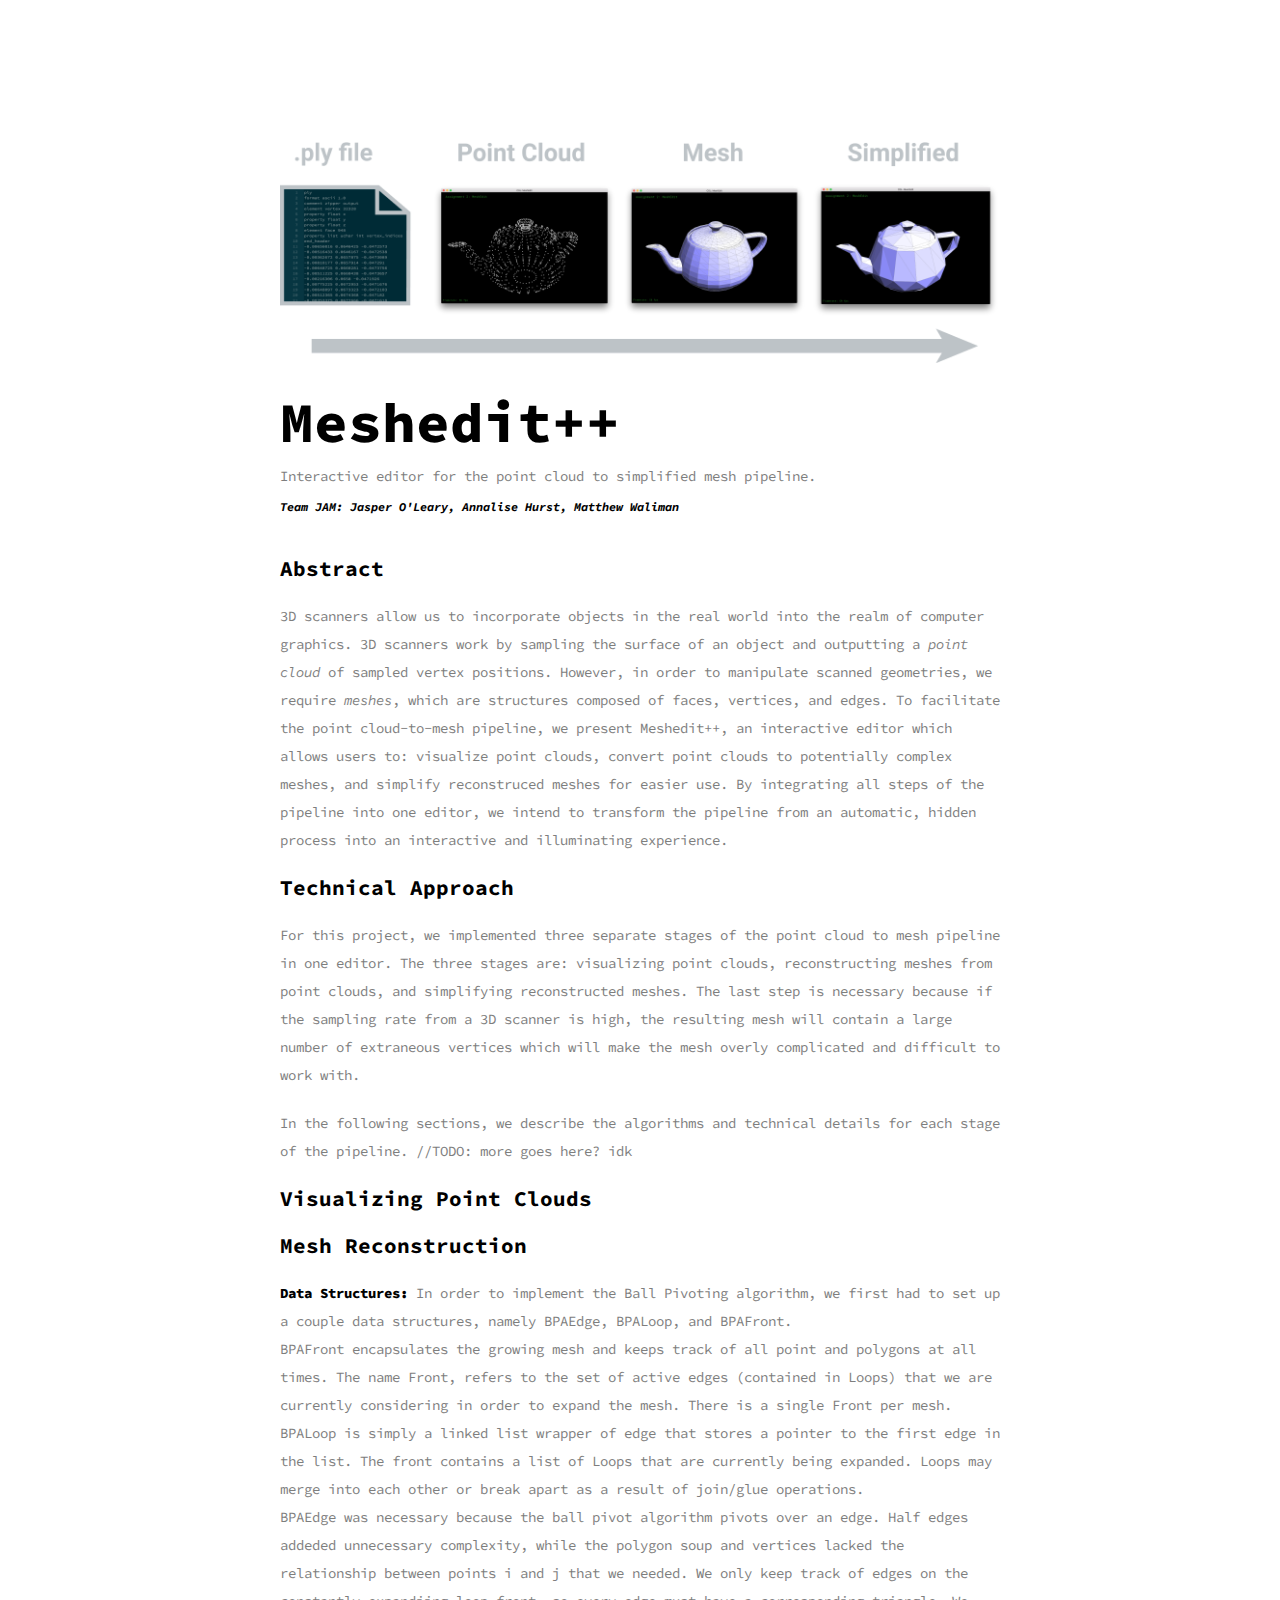
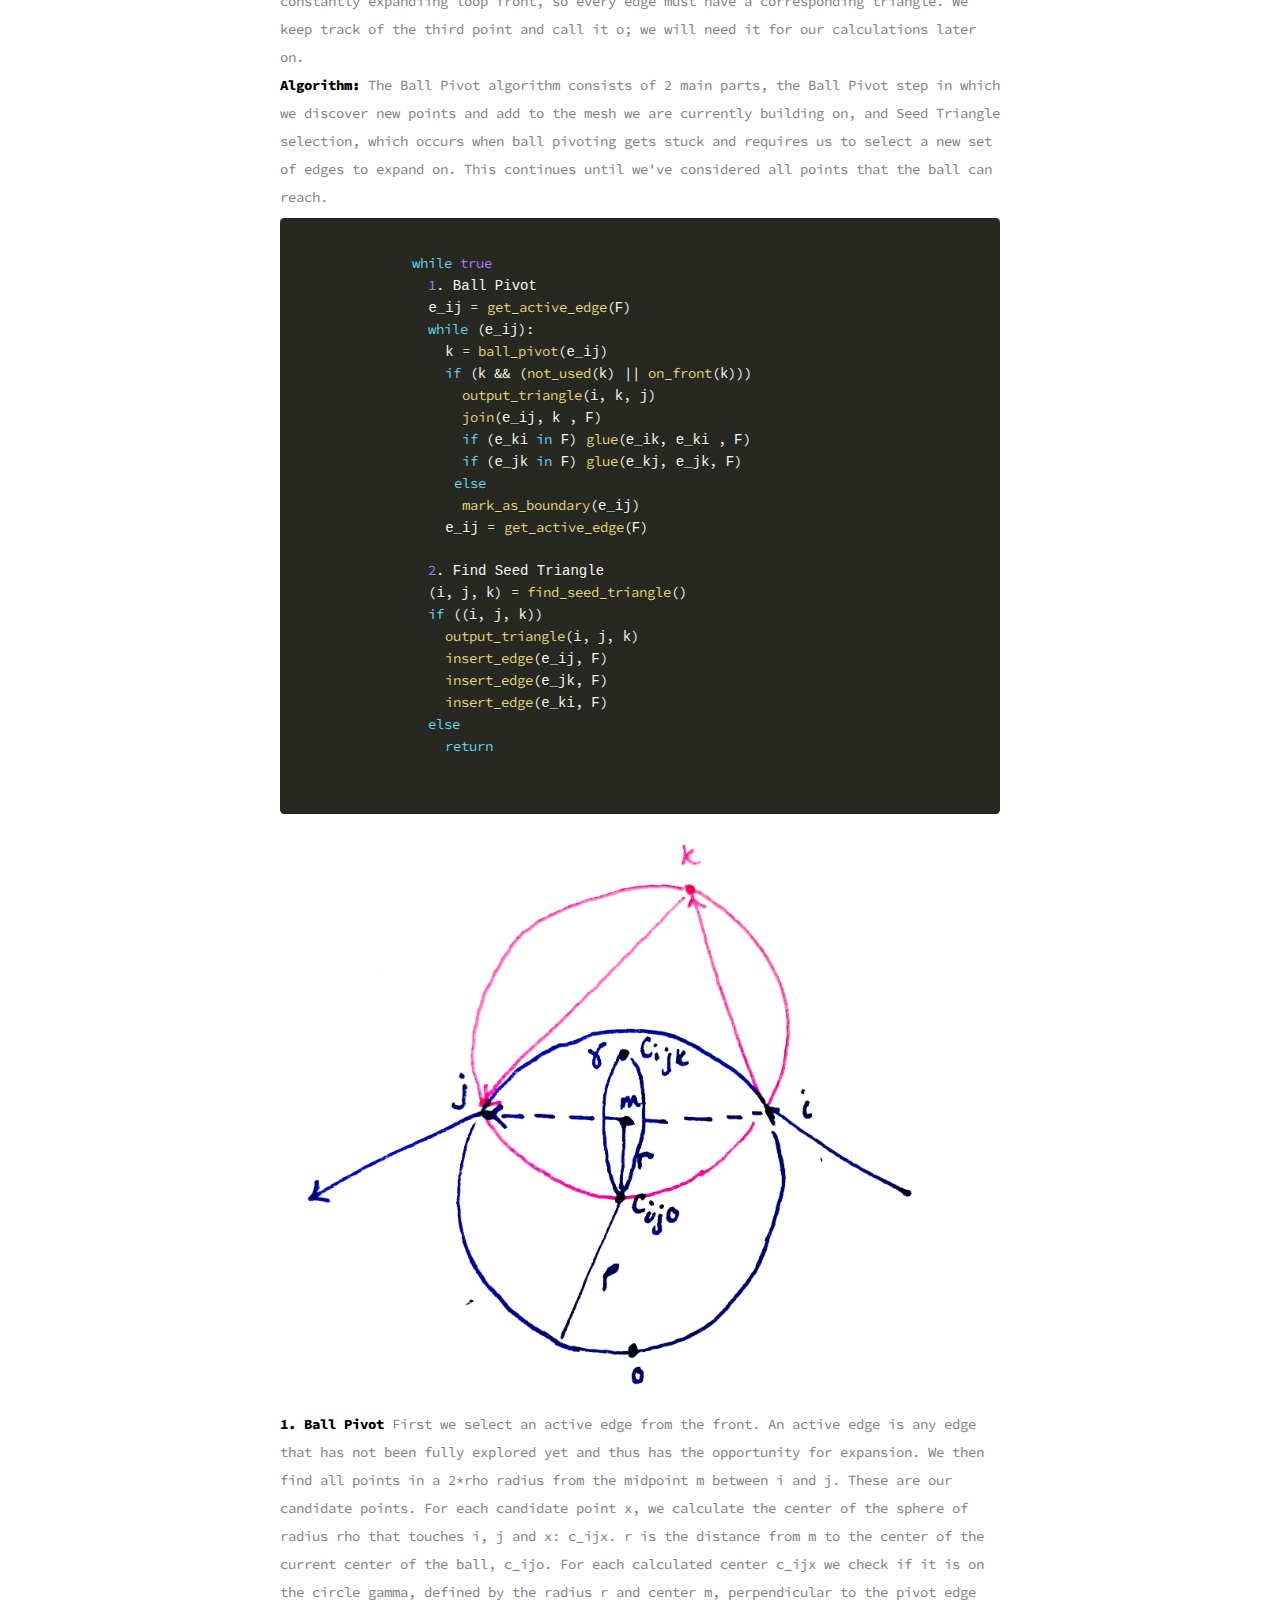
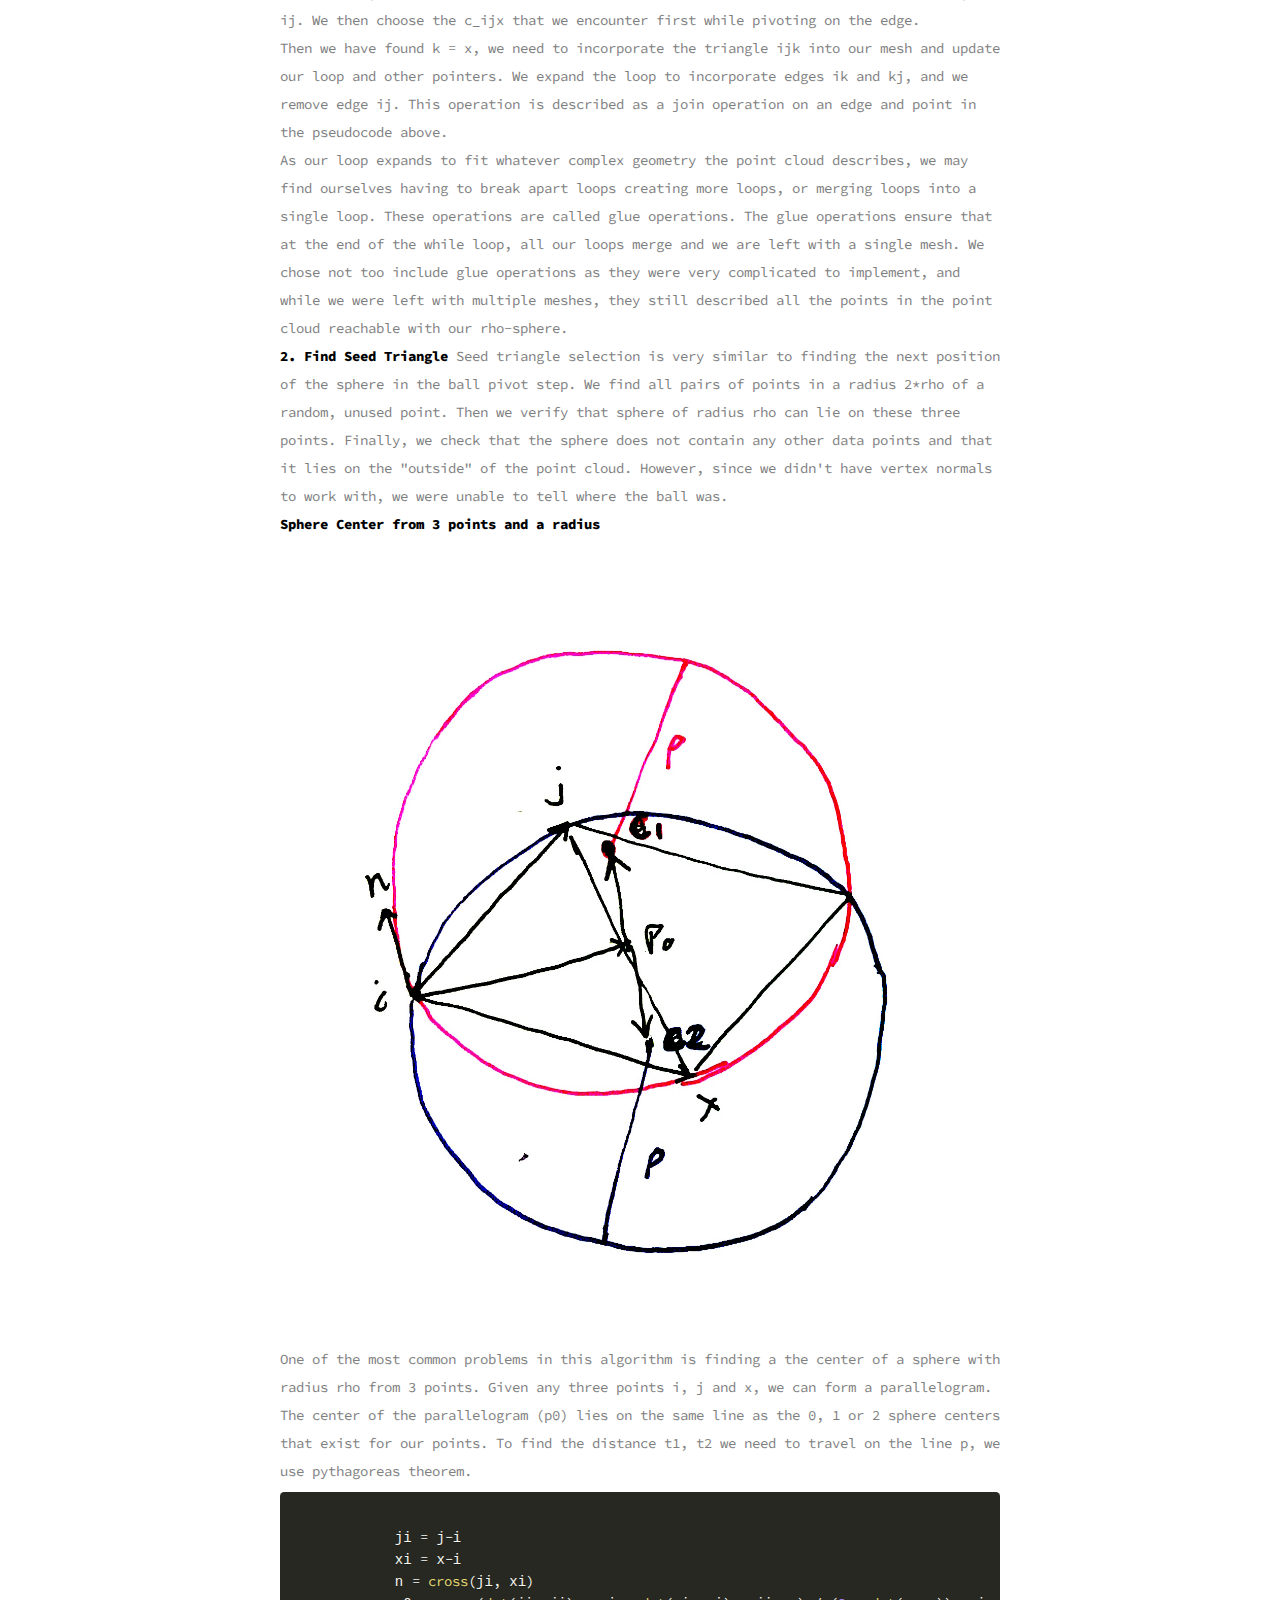
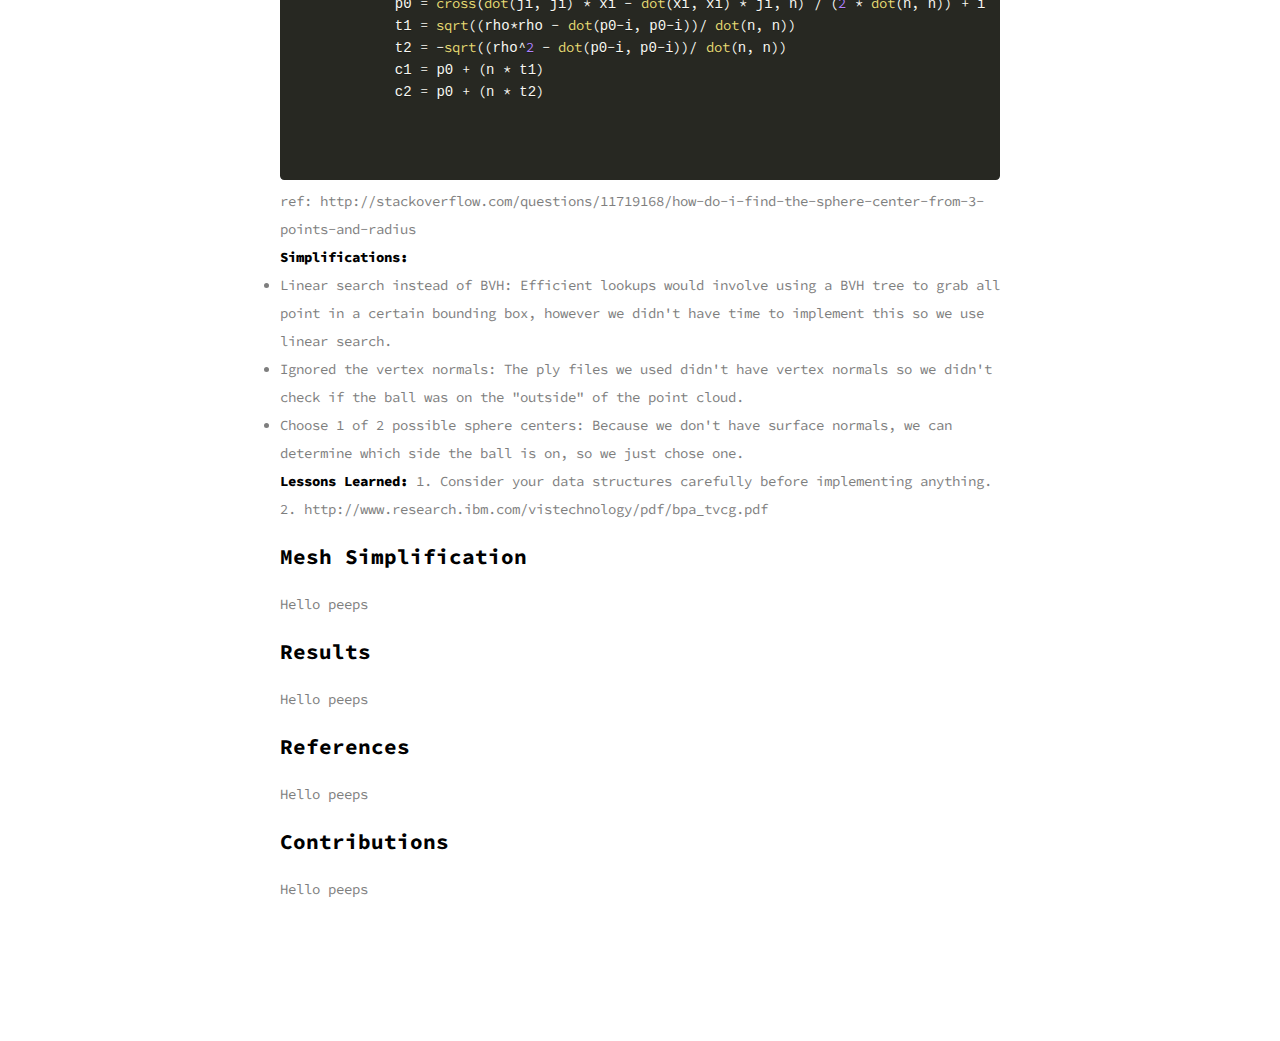
==== website/index.html @ 68e50953 "mes reconstruction writeup" ====
<!DOCTYPE HTML>
<html>
<head>
<link rel="icon"
      type="image/png"
      href="assets/favicon.png">
<title>Meshedit++</title>
<link href="css/style.css" rel="stylesheet">
<link href="css/prism.css" rel="stylesheet">
<link href='http://fonts.googleapis.com/css?family=Source+Code+Pro:400,700' rel='stylesheet' type='text/css'>
<script src="js/prism.js"></script>
</head>
<body>
  <div class="top">
  <div class="logo"></div>
  </div>
  <div class="container">
    <div class="work">
      <article class="project">
        <section class="image"><img src="./images/ply.png"></section>
        <section class="title">Meshedit++</section>
        <section class="tagline">
          Interactive editor for the point cloud to simplified mesh pipeline.
        </section>
        <nav>
          <ul>
            <li>Team JAM: Jasper O'Leary, Annalise Hurst, Matthew Waliman</li>
          </ul>
        </nav>

        <section class="header">
          Abstract
        </section>
        <section class="text">
          3D scanners allow us to incorporate objects in the real world into the realm of computer graphics.
          3D scanners work by sampling the surface of an object and outputting a <em>point cloud</em> of sampled
          vertex positions. However, in order to manipulate scanned geometries, we require <em>meshes</em>, which
          are structures composed of faces, vertices, and edges. To facilitate the point cloud-to-mesh pipeline,
          we present Meshedit++, an interactive editor which allows users to: visualize point clouds, convert
          point clouds to potentially complex meshes, and simplify reconstruced meshes for easier use. By integrating
          all steps of the pipeline into one editor, we intend to transform the pipeline from an automatic, hidden
          process into an interactive and illuminating experience.
        </section>

        <section class="header">
          Technical Approach
        </section>
        <section class="text">
          For this project, we implemented three separate stages of the point cloud to mesh pipeline in one editor.
          The three stages are: visualizing point clouds, reconstructing meshes from point clouds, and simplifying
          reconstructed meshes. The last step is necessary because if the sampling rate from a 3D scanner is high,
          the resulting mesh will contain a large number of extraneous vertices which will make the mesh overly
          complicated and difficult to work with.
        </section>
        <section class="text">
          In the following sections, we describe the algorithms and technical details for each stage of the
          pipeline.

          //TODO: more goes here? idk
        </section>

        <section class="header">
          Visualizing Point Clouds
        </section>
        <section class="text">
          
        </section>

        <section class="header">
          Mesh Reconstruction
        </section>
        <section class="text">
          <p> <strong> Data Structures:</strong> In order to implement the Ball Pivoting algorithm, we first had to set up a couple data structures, namely BPAEdge, BPALoop, and BPAFront. </p>
  
          <p>BPAFront encapsulates the growing mesh and keeps track of all point and polygons at all times. The name Front, refers to the set of active edges (contained in Loops) that we are currently considering in order to expand the mesh. There is a single Front per mesh.</p>

          <p>BPALoop is simply a linked list wrapper of edge that stores a pointer to the first edge in the list. The front contains a list of Loops that are currently being expanded. Loops may merge into each other or break apart as a result of join/glue operations.</p>

          <p>BPAEdge was necessary because the ball pivot algorithm pivots over an edge. Half edges addeded unnecessary complexity, while the polygon soup and vertices lacked the relationship between points i and j that we needed. We only keep track of edges on the constantly expandiing loop front, so every edge must have a corresponding triangle. We keep track of the third point and call it o; we will need it for our calculations later on.</p>

          
          <p><strong>Algorithm:</strong>

          The Ball Pivot algorithm consists of 2 main parts, the Ball Pivot step in which we discover new points and add to the mesh we are currently building on, and Seed Triangle selection, which occurs when ball pivoting gets stuck and requires us to select a new set of edges to expand on. This continues until we've considered all points that the ball can reach. </p>
        <pre>
          <code class="language-clike">
              while true
                1. Ball Pivot
                e_ij = get_active_edge(F)
                while (e_ij):
                  k = ball_pivot(e_ij)
                  if (k && (not_used(k) || on_front(k)))
                    output_triangle(i, k, j)
                    join(e_ij, k , F)
                    if (e_ki in F) glue(e_ik, e_ki , F)
                    if (e_jk in F) glue(e_kj, e_jk, F)
                   else
                    mark_as_boundary(e_ij)
                  e_ij = get_active_edge(F)

                2. Find Seed Triangle
                (i, j, k) = find_seed_triangle()
                if ((i, j, k))
                  output_triangle(i, j, k)
                  insert_edge(e_ij, F)
                  insert_edge(e_jk, F)
                  insert_edge(e_ki, F) 
                else 
                  return
            </code>
            </pre>
          <section class="subimage"><img src="./images/bpa.png"></section>

          <p><strong>1. Ball Pivot</strong>
          First we select an active edge from the front. An active edge is any edge that has not been fully explored yet and thus has the opportunity for expansion. We then find all points in a 2*rho radius from the midpoint m between i and j. These are our candidate points. For each candidate point x, we calculate the center of the sphere of radius rho that touches i, j and x: c_ijx. r is the distance from m to the center of the current center of the ball, c_ijo. For each calculated center c_ijx we check if it is on the circle gamma, defined by the radius r and center m, perpendicular to the pivot edge ij. We then choose the c_ijx that we encounter first while pivoting on the edge. </p>

          <p>Then we have found k = x, we need to incorporate the triangle ijk into our mesh and update our loop and other pointers. We expand the loop to incorporate edges ik and kj, and we remove edge ij. This operation is described as a join operation on an edge and point in the pseudocode above.</p>

          <p>As our loop expands to fit whatever complex geometry the point cloud describes, we may find ourselves having to break apart loops creating more loops, or merging loops into a single loop. These operations are called glue operations. The glue operations ensure that at the end of the while loop, all our loops merge and we are left with a single mesh. We chose not too include glue operations as they were very complicated to implement, and while we were left with multiple meshes, they still described all the points in the point cloud reachable with our rho-sphere.</p>

          <p><strong>2. Find Seed Triangle</strong>
          Seed triangle selection is very similar to finding the next position of the sphere in the ball pivot step. We find all pairs of points in a radius 2*rho of a random, unused point. Then we verify that sphere of radius rho can lie on these three points. Finally, we check that the sphere does not contain any other data points and that it lies on the "outside" of the point cloud. However, since we didn't have vertex normals to work with, we were unable to tell where the ball was.</p>

          <p><strong>Sphere Center from 3 points and a radius</strong></p>
          <section class="subimage"><img src="./images/sphere_center.png"></section>

          <p>One of the most common problems in this algorithm is finding a the center of a sphere with radius rho from 3 points. Given any three points i, j and x, we can form a parallelogram. The center of the parallelogram (p0) lies on the same line as the 0, 1 or 2 sphere centers that exist for our points. To find the distance t1, t2 we need to travel on the line p, we use pythagoreas theorem. </p>
        <pre>
          <code class="language-clike">
            ji = j-i
            xi = x-i
            n = cross(ji, xi)
            p0 = cross(dot(ji, ji) * xi - dot(xi, xi) * ji, n) / (2 * dot(n, n)) + i
            t1 = sqrt((rho*rho - dot(p0-i, p0-i))/ dot(n, n))
            t2 = -sqrt((rho^2 - dot(p0-i, p0-i))/ dot(n, n))
            c1 = p0 + (n * t1)
            c2 = p0 + (n * t2)

            </code>
            </pre>
            
          <p>ref: http://stackoverflow.com/questions/11719168/how-do-i-find-the-sphere-center-from-3-points-and-radius
          <p>
          <strong>Simplifications:</strong>
          <li>Linear search instead of BVH: Efficient lookups would involve using a BVH tree to grab all point in a certain bounding box, however we didn't have time to implement this so we use linear search.</li>
          <li>Ignored the vertex normals: The ply files we used didn't have vertex normals so we didn't check if the ball was on the "outside" of the point cloud.</li>
          <li>Choose 1 of 2 possible sphere centers: Because we don't have surface normals, we can determine which side the ball is on, so we just chose one.</li>
          </p>
          <strong>Lessons Learned:</strong>
            1. Consider your data structures carefully before implementing anything. 
            2. 

          http://www.research.ibm.com/vistechnology/pdf/bpa_tvcg.pdf</p>
        </section>

        <section class="header">
          Mesh Simplification
        </section>
        <section class="text">
          Hello peeps
        </section>

        <section class="header">
          Results
        </section>
        <section class="text">
          Hello peeps
        </section>

        <section class="header">
          References
        </section>
        <section class="text">
          Hello peeps
        </section>

        <section class="header">
          Contributions
        </section>
        <section class="text">
          Hello peeps
        </section>

      </article>
    </div>
  </div>
  <div class="bottom"></div>
</body>
</html>
---- website/css/style.css ----
/*  Syntax Quick Reference
  --------------------------
  column($ratios: 1, $offset: 0, $cycle: 0, $uncycle: 0, $gutter: $jeet-gutter)
  span($ratio: 1, $offset: 0)
  shift($ratios: 0, $col_or_span: column, $gutter: $jeet-gutter)
  unshift()
  edit()
  center($max_width: 1410px, $pad: 0)
  stack($pad: 0, $align: false)
  unstack()
  align($direction: both)
  cf()
*/
/**
 * Grid settings.
 * All values are defaults and can therefore be easily overidden.
 */
/**
 * List functions courtesy of the wonderful folks at Team Sass.
 * Check out their awesome grid: Singularity.
 */
/**
 * Get  percentage from a given ratio.
 * @param {number} [$ratio=1] - The column ratio of the element.
 * @returns {number} - The percentage value.
 */
/**
 * Work out the column widths based on the ratio and gutter sizes.
 * @param {number} [$ratios=1] - The column ratio of the element.
 * @param {number} [$gutter=$jeet-gutter] - The gutter for the column.
 * @returns {list} $width $gutter - A list containing the with and gutter for the element.
 */
/**
 * Get the set layout direction for the project.
 * @returns {string} $direction - The layout direction.
 */
/**
 * Replace a specified list value with a new value (uses built in set-nth() if available)
 * @param {list} $list - The list of values you want to alter.
 * @param {number} $index - The index of the list item you want to replace.
 * @param {*} $value - The value you want to replace $index with.
 * @returns {list} $list - The list with the value replaced or removed.
 * @warn if an invalid index is supplied.
 */
/**
 * Reverse a list (progressively enhanced for Sass 3.3)
 * @param {list} $list - The list of values you want to reverse.
 * @returns {list} $result - The reversed list.
 */
/**
 * Get the opposite direction to a given value.
 * @param {string} $dir - The direction you want the opposite of.
 * @returns {string} - The opposite direction to $dir.
 * @warn if an incorrect string is provided.
 */
/**
 * Style an element as a column with a gutter.
 * @param {number} [$ratios=1] - A width relative to its container as a fraction.
 * @param {number} [$offset=0] - A offset specified as a fraction (see $ratios).
 * @param {number} [$cycle=0] - Easily create an nth column grid where $cycle equals the number of columns.
 * @param {number} [$uncycle=0] - Undo a previous cycle value to allow for a new one.
 * @param {number} [$gutter=$jeet-gutter] - Specify the gutter width as a percentage of the containers width.
 */
/**
 * An alias for the column mixin.
 * @param [$args...] - All arguments get passed through to column().
 */
/**
 * Get the width of a column and nothing else.
 * @param {number} [$ratios=1] - A width relative to its container as a fraction.
 * @param {number} [$gutter=$jeet-gutter] - Specify the gutter width as a percentage of the containers width.
 */
/**
 * Get the gutter size of a column and nothing else.
 * @param {number} [ratios=1] - A width relative to its container as a fraction.
 * @param {number} [gutter=jeet.gutter] - Specify the gutter width as a percentage of the containers width.
 */
/**
 * An alias for the column-width function.
 * @param [$args...] - All arguments get passed through to column().
 */
/**
 * An alias for the column-gutter function.
 * @param [$args...] - All arguments get passed through to column().
 */
/**
 * Style an element as a column without any gutters for a seamless row.
 * @param {number} [$ratios=1] - A width relative to its container as a fraction.
 * @param {number} [$offset=0] - A offset specified as a fraction (see $ratios).
 * @param {number} [cycle=0] - Easily create an nth column grid where cycle equals the number of columns.
 * @param {number} [uncycle=0] - Undo a previous cycle value to allow for a new one.
 */
/**
 * Reorder columns without altering the HTML.
 * @param {number} [$ratios=0] - Specify how far along you want the element to move.
 * @param {string} [$col-or-span=column] - Specify whether the element has a gutter or not.
 * @param {number} [$gutter=$jeet-gutter] - Specify the gutter width as a percentage of the containers width.
 */
/**
 * Reset an element that has had shift() applied to it.
 */
/**
 * View the grid and its layers for easy debugging.
 * @param {string} [$color=black] - The background tint applied.
 * @param {boolean} [$important=false] - Whether to apply the style as !important.
 */
/**
 *  Alias for edit().
 */
/**
 * Horizontally center an element.
 * @param {number} [$max-width=1410px] - The max width the element can be.
 * @param {number} [$pad=0] - Specify the element's left and right padding.
 */
/**
 * Uncenter an element.
 */
/**
 * Stack an element so that nothing is either side of it.
 * @param {number} [$pad=0] - Specify the element's left and right padding.
 * @param {boolean/string} [$align=false] - Specify the text align for the element.
 */
/**
 * Unstack an element.
 */
/**
 * Center an element on either or both axes.
 * @requires A parent container with relative positioning.
 * @param {string} [$direction=both] - Specify which axes to center the element on.
 */
/**
 * Apply a clearfix to an element.
 */
@keyframes fadein {
  from {
    opacity: 0; }

  to {
    opacity: 1; } }

/* Firefox < 16 */
@-moz-keyframes fadein {
  from {
    opacity: 0; }

  to {
    opacity: 1; } }

/* Safari, Chrome and Opera > 12.1 */
@-webkit-keyframes fadein {
  from {
    opacity: 0; }

  to {
    opacity: 1; } }

/* Internet Explorer */
@-ms-keyframes fadein {
  from {
    opacity: 0; }

  to {
    opacity: 1; } }

/* Opera < 12.1 */
@-o-keyframes fadein {
  from {
    opacity: 0; }

  to {
    opacity: 1; } }

/* Variables */
/* Media Queries */
@media only screen and (max-width: 600px) {
  .content, .main, .work {
    display: block;
    clear: both;
    float: none;
    width: 100%;
    margin-left: auto;
    margin-right: auto; }
    .content:first-child, .main:first-child, .work:first-child {
      margin-left: auto; }
    .content:last-child, .main:last-child, .work:last-child {
      margin-right: auto; } }
/* Global Styles */
* {
  font-family: 'Source Code Pro', 'Helvetica Neue', sans-serif;
  margin: 0px; }

@media only screen and (max-width: 600px) {
  html article {
    display: block;
    clear: both;
    float: none;
    width: 100%;
    margin-left: auto;
    margin-right: auto; }
    html article:first-child {
      margin-left: auto; }
    html article:last-child {
      margin-right: auto; } }

body {
  margin: 0px;
  height: 100%;
  width: 100%; }

strong {
  font-weight: 800;
  color: black; }

a {
  text-decoration: none;
  color: inherit;
  border-bottom: 1px solid transparent;
  transition: border-bottom 0.25s ease-out;
  transition: color 0.25s ease-out; }
  a:hover {
    border-bottom: 1px solid black;
    color: black; }

/* Main styles */
.top {
  height: 100px;
  width: 100%; }
  .top nav li {
    font-size: 12px;
    display: inline-block; }
  .top .logo {
    font-weight: 800;
    font-size: 20px;
    margin-top: 40px;
    margin-left: 40px;
    margin-bottom: 5px; }

.container {
  height: 100%;
  margin-left: 15%;
  margin-right: 15%;
  margin-bottom: 3.75%;
  margin-top: 0;
  -webkit-animation: fadein 1.5s;
  /* Safari, Chrome and Opera > 12.1 */
  -moz-animation: fadein 1.5s;
  /* Firefox < 16 */
  -ms-animation: fadein 1.5s;
  /* Internet Explorer */
  -o-animation: fadein 1.5s;
  /* Opera < 12.1 */
  animation: fadein 1.5s; }

.content article .image img, .main article .image img, .work article .image img, .work article .subimage img {
  width: 100%;
  height: 100%;
  overflow: hidden;
  box-shadow: 0px 0px 10px transparent;
  transition: box-shadow 0.25s ease-out; }
.content article .image a:hover, .main article .image a:hover, .work article .image a:hover, .work article .subimage a:hover {
  border-bottom: 1px solid transparent; }
.content article .title, .main article .title, .work article .title {
  margin-top: 20px;
  margin-bottom: 20px;
  font-weight: 800; }
.content article .text, .main article .text, .work article .text, .work article .tagline {
  margin-top: 80px;
  margin-bottom: 80px;
  color: #7e7e7e;
  font-size: 14px;
  line-height: 2; }
  .content article .text a, .main article .text a, .work article .text a, .work article .tagline a {
    cursor: pointer; }

.main article {
  *zoom: 1;
  float: left;
  clear: none;
  text-align: inherit;
  width: 48.5%;
  margin-left: 0%;
  margin-right: 3%; }
  .main article:before, .main article:after {
    content: '';
    display: table; }
  .main article:after {
    clear: both; }
  .main article:last-child {
    margin-right: 0%; }

.works article {
  *zoom: 1;
  float: left;
  clear: none;
  text-align: inherit;
  width: 31.33333%;
  margin-left: 0%;
  margin-right: 3%; }
  .works article:before, .works article:after {
    content: '';
    display: table; }
  .works article:after {
    clear: both; }
  .works article:nth-of-type(3n) {
    margin-right: 0%;
    float: right; }
  .works article:nth-of-type(3n + 1) {
    clear: both; }
  .works article .text, .works .work article .tagline, .work .works article .tagline {
    margin-top: 0;
    margin-bottom: 40px;
    color: #7e7e7e;
    font-size: 14px;
    line-height: 2; }

.work {
  *zoom: 1;
  width: auto;
  max-width: 720px;
  float: none;
  display: block;
  margin-right: auto;
  margin-left: auto;
  padding-left: 0;
  padding-right: 0; }
  .work:before, .work:after {
    content: '';
    display: table; }
  .work:after {
    clear: both; }
  .work article .text, .work article .tagline {
    margin-top: 20px;
    margin-bottom: 20px; }
    .work article .text a, .work article .tagline a {
      text-decoration: none;
      color: black;
      border-bottom: 1px solid transparent; }
      .work article .text a:hover, .work article .tagline a:hover {
        border-bottom: 1px solid black;
        color: black; }
  .work article .title {
    font-size: 56px;
    margin-bottom: 5px; }
  .work article .tagline {
    margin-top: 0;
    margin-bottom: 5px; }
  .work article nav ul {
    padding-left: 0;
    margin-bottom: 40px; }
  .work article nav li {
    font-size: 12px;
    font-style: italic;
    font-weight: bold;
    display: inline-block; }
  .work article .header {
    font-size: 21px;
    font-weight: bold; }
  .work article .subimage {
    margin-top: 26.66667px; }
  .work article .equation img {
    *zoom: 1;
    width: auto;
    max-width: 1410px;
    float: none;
    display: block;
    margin-right: auto;
    margin-left: auto;
    padding-left: 0;
    padding-right: 0; }
    .work article .equation img:before, .work article .equation img:after {
      content: '';
      display: table; }
    .work article .equation img:after {
      clear: both; }

.bottom {
  height: 100px;
  width: 100%;
  bottom: 0px; }
---- website/css/prism.css ----
/* http://prismjs.com/download.html?themes=prism-okaidia&languages=markup+css+clike+javascript */
/**
 * okaidia theme for JavaScript, CSS and HTML
 * Loosely based on Monokai textmate theme by http://www.monokai.nl/
 * @author ocodia
 */

code[class*="language-"],
pre[class*="language-"] {
	color: #f8f8f2;
	background: none;
	text-shadow: 0 1px rgba(0, 0, 0, 0.3);
	font-family: Consolas, Monaco, 'Andale Mono', 'Ubuntu Mono', monospace;
	text-align: left;
	white-space: pre;
	word-spacing: normal;
	word-break: normal;
	word-wrap: normal;
	line-height: 1.5;

	-moz-tab-size: 4;
	-o-tab-size: 4;
	tab-size: 4;

	-webkit-hyphens: none;
	-moz-hyphens: none;
	-ms-hyphens: none;
	hyphens: none;
}

/* Code blocks */
pre[class*="language-"] {
	padding: 1em;
	margin: .5em 0;
	overflow: auto;
	border-radius: 0.3em;
}

:not(pre) > code[class*="language-"],
pre[class*="language-"] {
	background: #272822;
}

/* Inline code */
:not(pre) > code[class*="language-"] {
	padding: .1em;
	border-radius: .3em;
	white-space: normal;
}

.token.comment,
.token.prolog,
.token.doctype,
.token.cdata {
	color: slategray;
}

.token.punctuation {
	color: #f8f8f2;
}

.namespace {
	opacity: .7;
}

.token.property,
.token.tag,
.token.constant,
.token.symbol,
.token.deleted {
	color: #f92672;
}

.token.boolean,
.token.number {
	color: #ae81ff;
}

.token.selector,
.token.attr-name,
.token.string,
.token.char,
.token.builtin,
.token.inserted {
	color: #a6e22e;
}

.token.operator,
.token.entity,
.token.url,
.language-css .token.string,
.style .token.string,
.token.variable {
	color: #f8f8f2;
}

.token.atrule,
.token.attr-value,
.token.function {
	color: #e6db74;
}

.token.keyword {
	color: #66d9ef;
}

.token.regex,
.token.important {
	color: #fd971f;
}

.token.important,
.token.bold {
	font-weight: bold;
}
.token.italic {
	font-style: italic;
}

.token.entity {
	cursor: help;
}
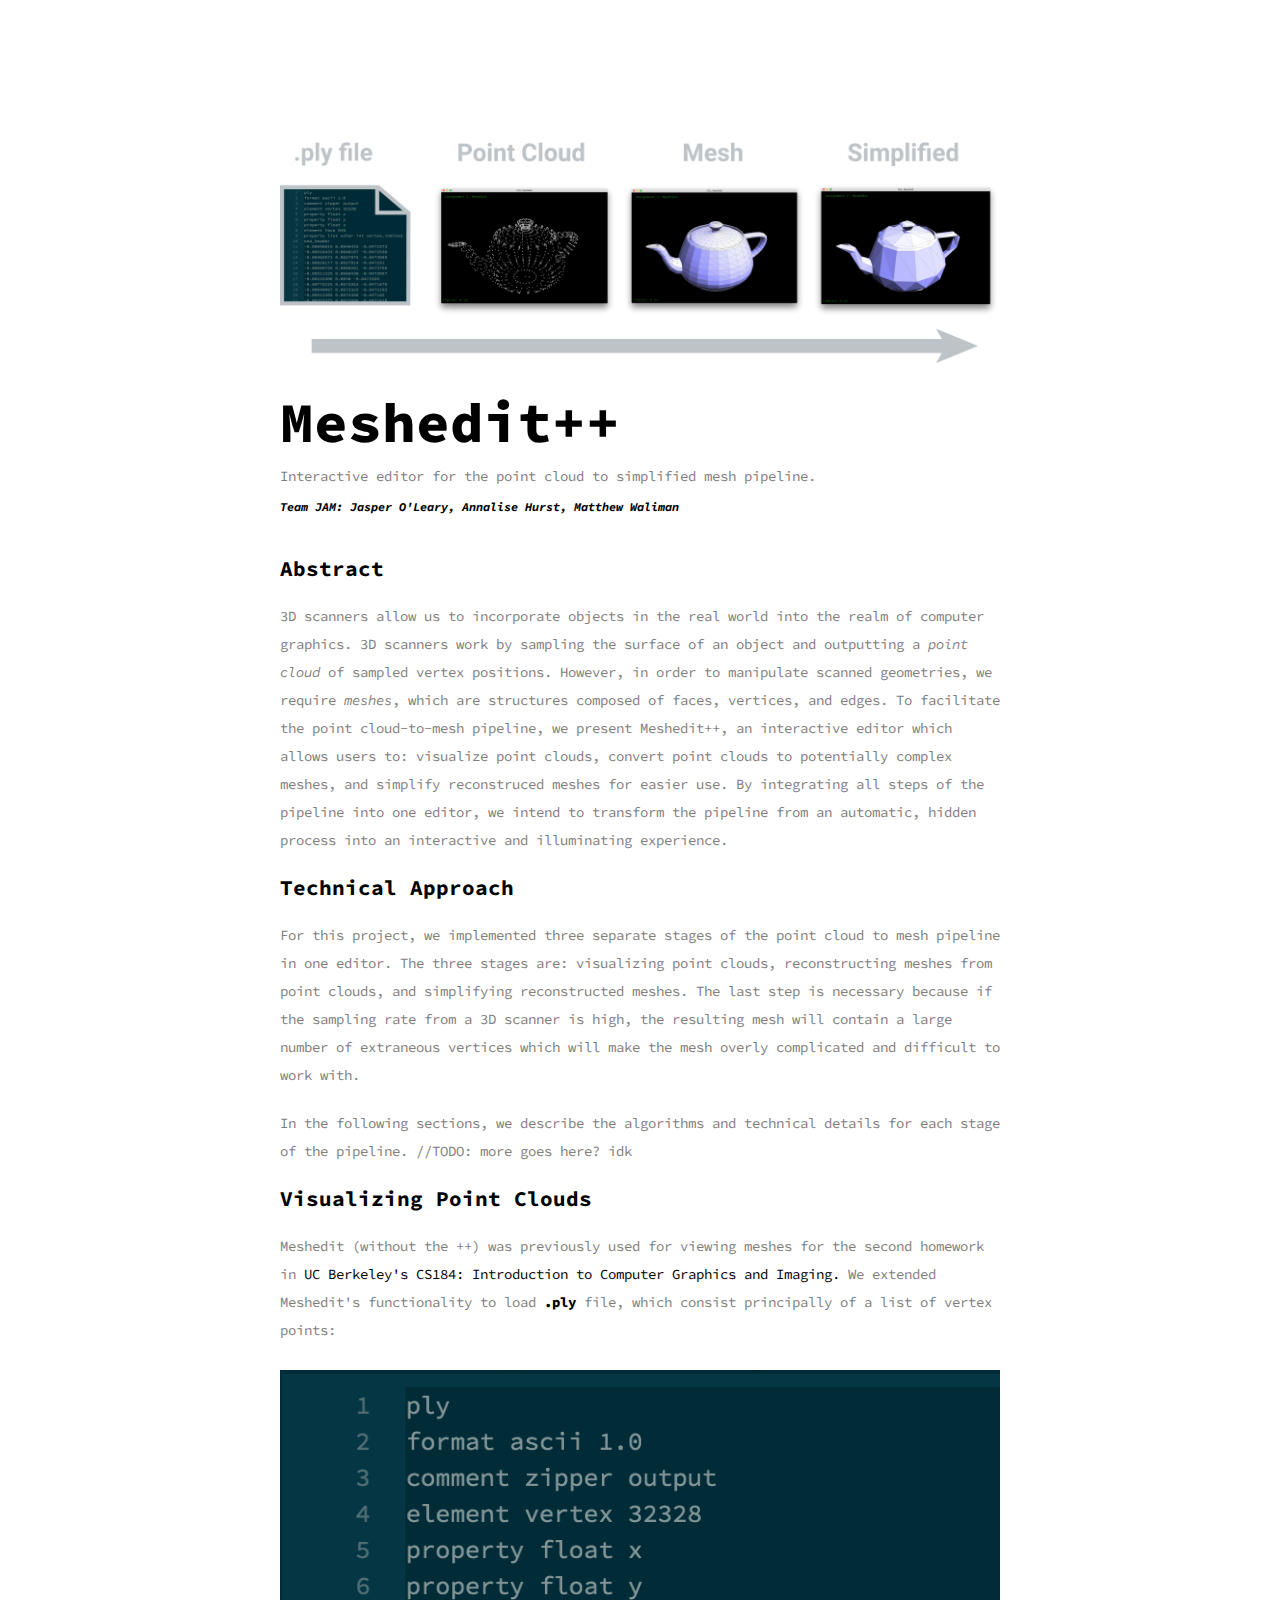
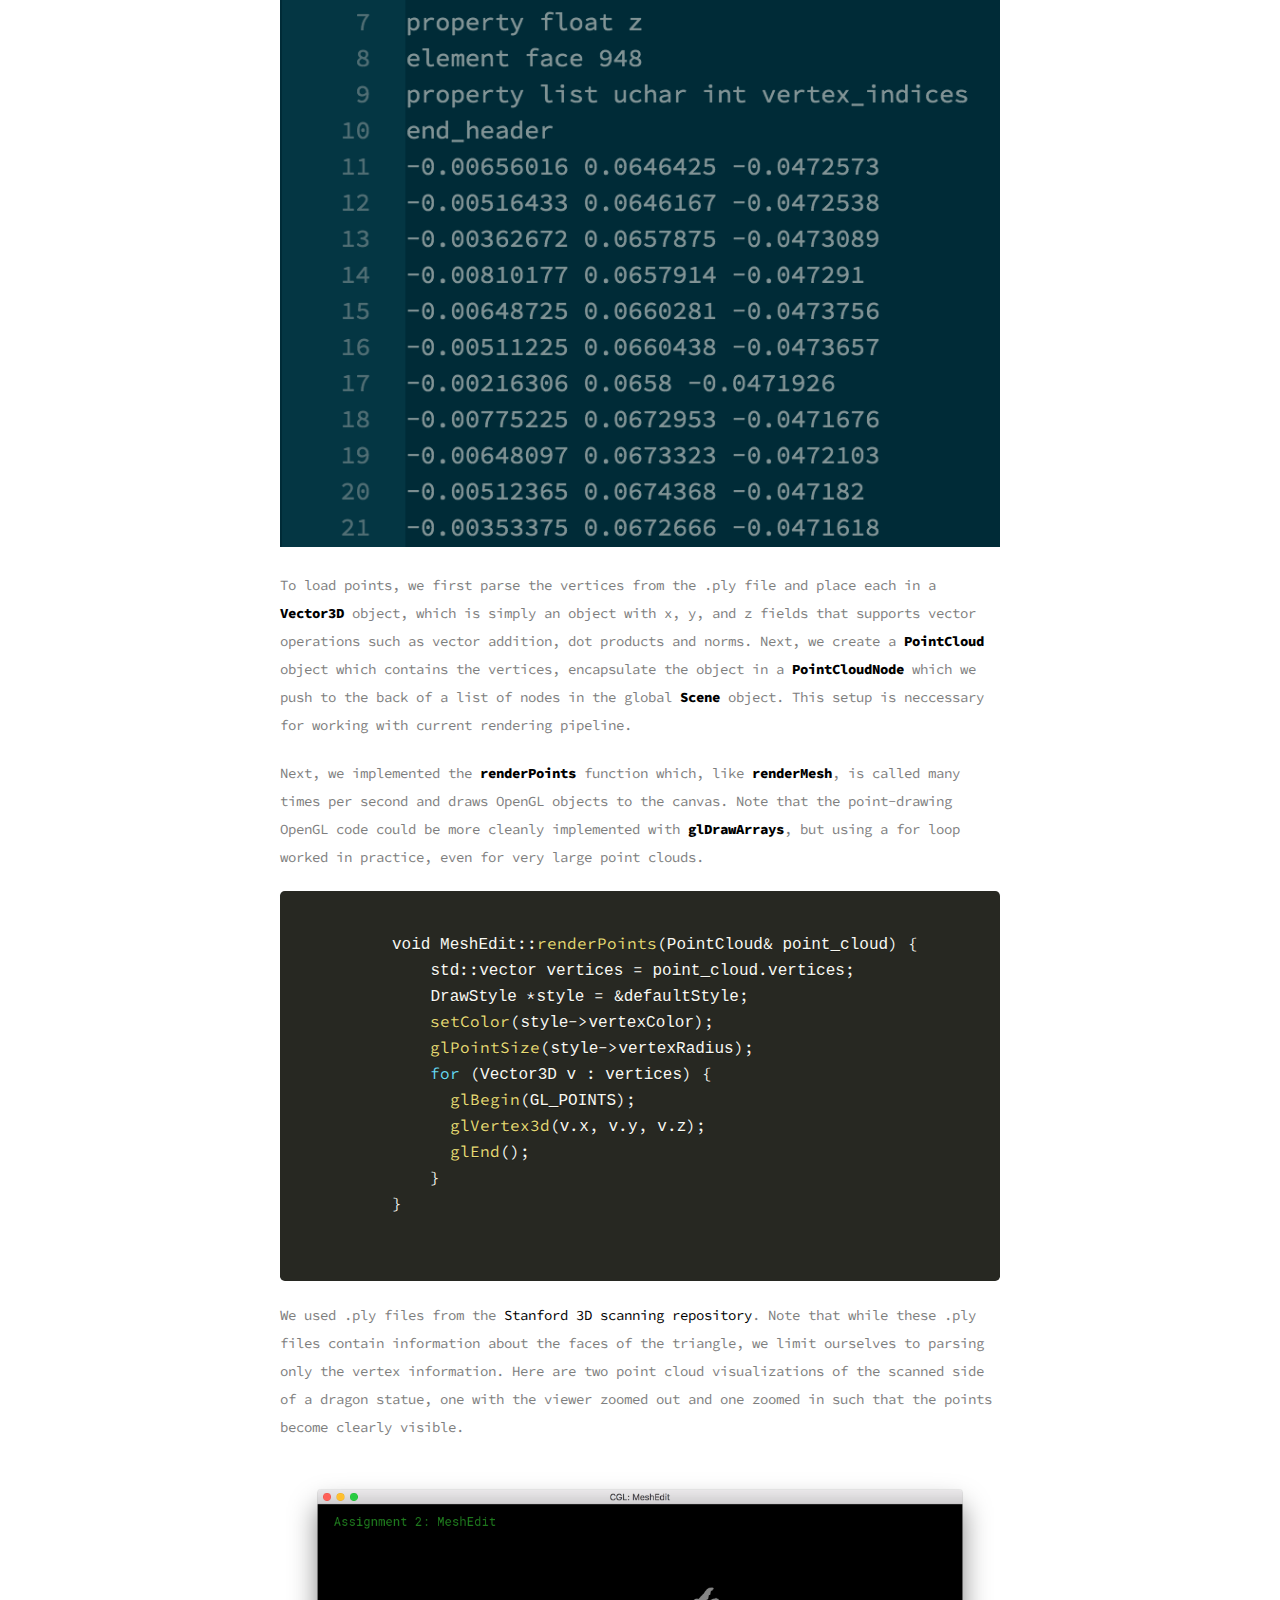
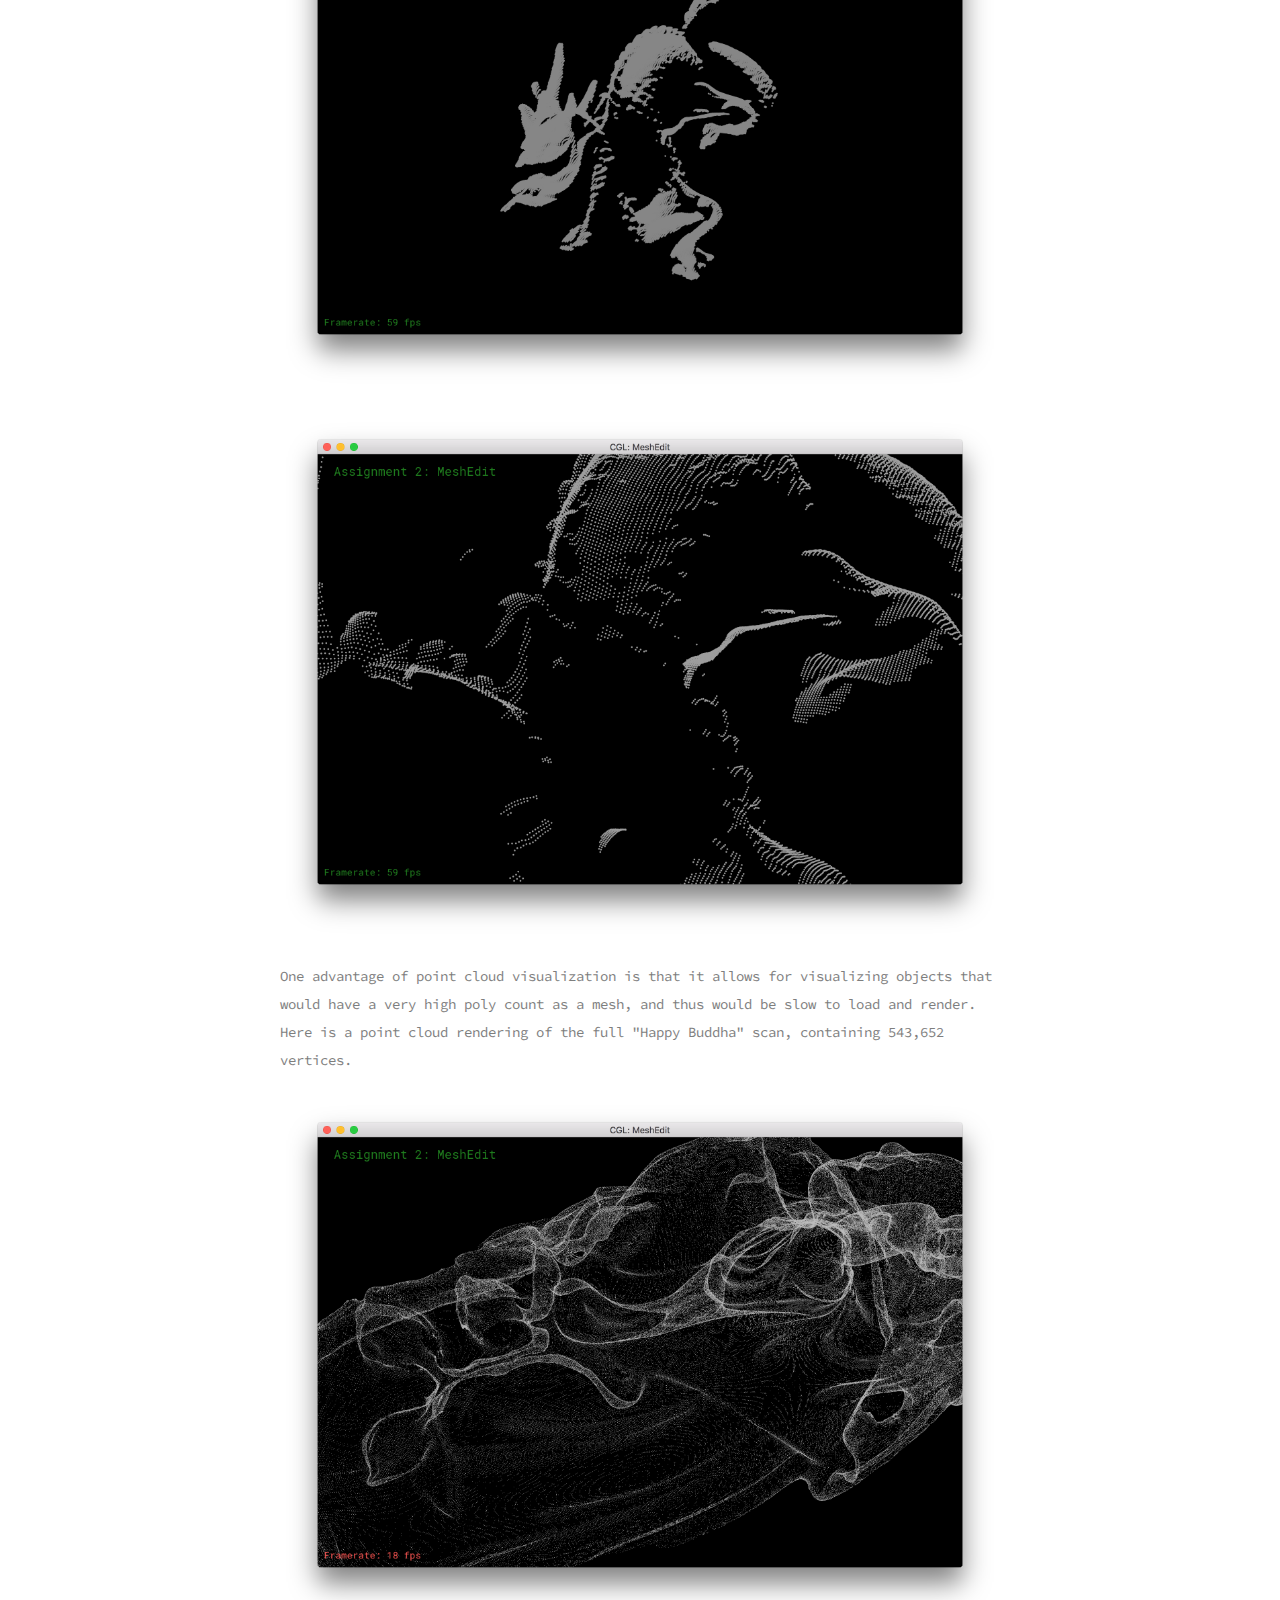
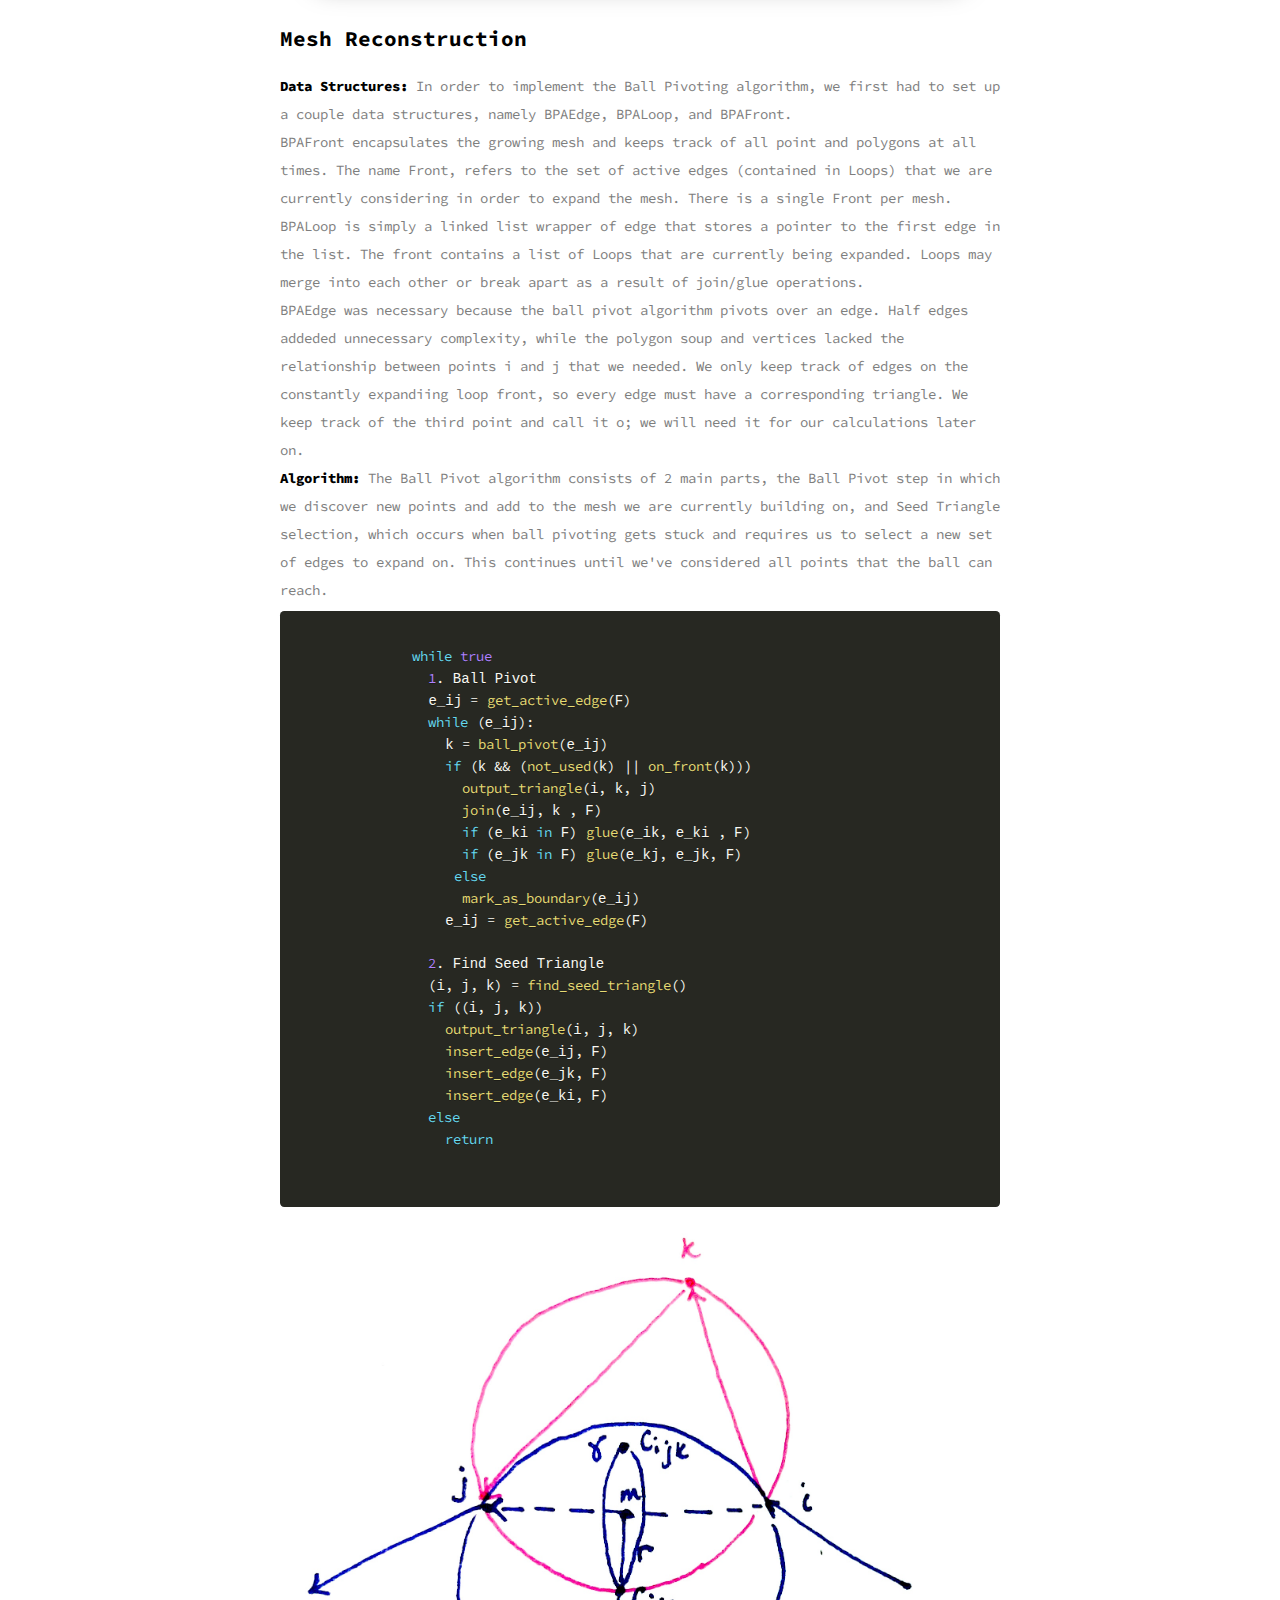
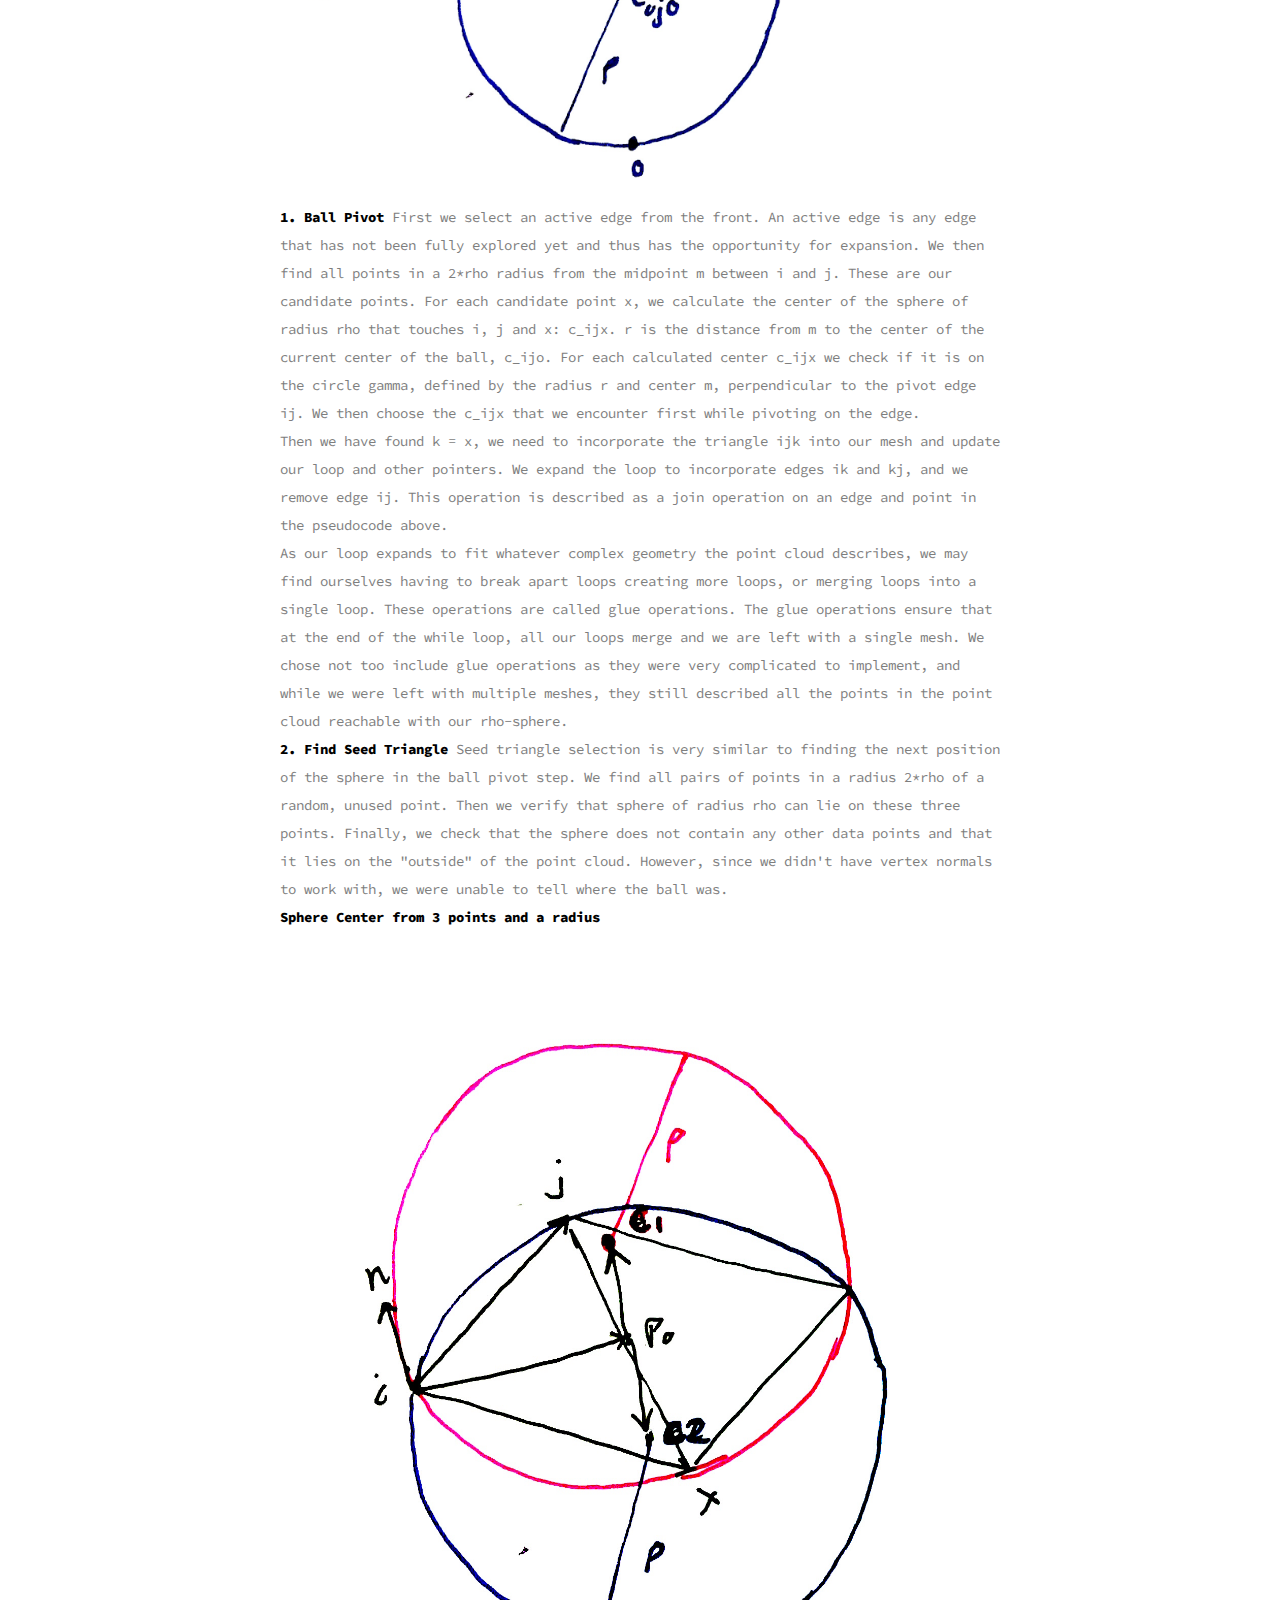
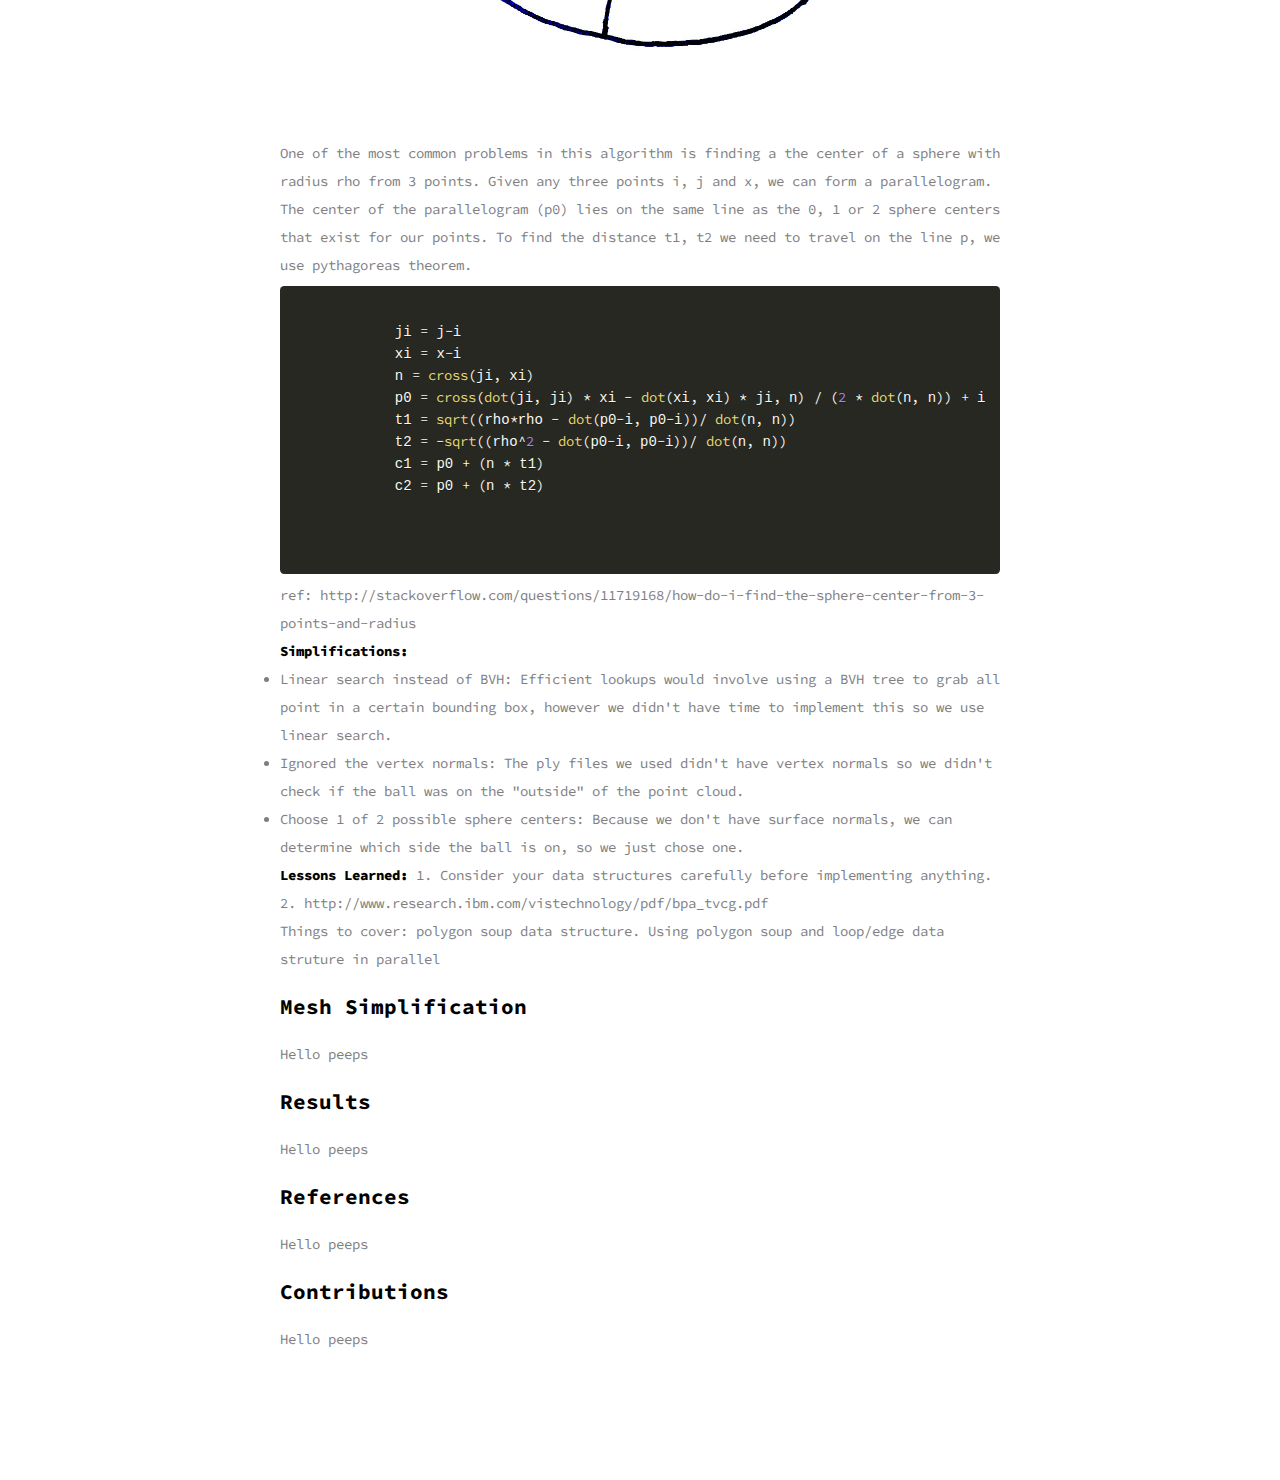
==== commit 902875ee: "merge" ====
--- a/website/index.html
+++ b/website/index.html
@@ -63,8 +63,56 @@
           Visualizing Point Clouds
         </section>
         <section class="text">
-          
-        </section>
+          Meshedit (without the ++) was previously used for viewing meshes for the second homework in
+          <a href="http://cs184.eecs.berkeley.edu/cs184_sp16">UC Berkeley's CS184: Introduction to Computer Graphics and Imaging.</a>
+          We extended Meshedit's functionality to load <strong>.ply</strong> file, which consist principally of a list
+          of vertex points:
+        </section>
+        <section class="subimage"><img src="./images/ply_screenshot.png"></section>
+        <section class="text">
+          To load points, we first parse the vertices from the .ply file and place each in a <strong>Vector3D</strong>
+          object, which is simply an object with x, y, and z fields that supports vector operations such
+          as vector addition, dot products and norms. Next, we create a <strong>PointCloud</strong> object which contains
+          the vertices, encapsulate the object in a <strong>PointCloudNode</strong> which we push to the back of a list
+          of nodes in the global <strong>Scene</strong> object. This setup is neccessary for working with current rendering
+          pipeline.
+        </section>
+        <section class="text">
+          Next, we implemented the <strong>renderPoints</strong> function which, like <strong>renderMesh</strong>, is called
+          many times per second and draws OpenGL objects to the canvas. Note that the point-drawing OpenGL code could be more cleanly
+          implemented with <strong>glDrawArrays</strong>, but using a for loop worked in practice, even for very large point clouds.
+        </section>
+        <pre>
+        <code class="language-clike">
+          void MeshEdit::renderPoints(PointCloud& point_cloud) {
+              std::vector<Vector3D> vertices = point_cloud.vertices;
+              DrawStyle *style = &defaultStyle;
+              setColor(style->vertexColor);
+              glPointSize(style->vertexRadius);
+              for (Vector3D v : vertices) {
+                glBegin(GL_POINTS);
+                glVertex3d(v.x, v.y, v.z);
+                glEnd();
+              }
+          }
+        </code>
+        </pre>
+        <section class="text">
+          We used .ply files from the <a href="http://graphics.stanford.edu/data/3Dscanrep/">Stanford 3D scanning repository</a>.
+          Note that while these .ply files contain information about the faces of the triangle, we limit ourselves to parsing
+          only the vertex information.
+          Here are two point cloud visualizations of the scanned side of a dragon statue, one with the viewer
+          zoomed out and one zoomed in such that the points become clearly visible.
+        </section>
+        <section class="subimage"><img src="./images/dragon_pc.png"></section>
+        <section class="subimage"><img src="./images/dragon_pc_zoom.png"></section>
+        <section class="text">
+          One advantage of point cloud visualization is that it allows for visualizing objects that would
+          have a very high poly count as a mesh, and thus would be slow to load and render. Here is a point cloud
+          rendering of the full "Happy Buddha" scan, containing 543,652 vertices.
+        </section>
+        <section class="subimage"><img src="./images/buddha_pc_cross.png"></section>
+
 
         <section class="header">
           Mesh Reconstruction
@@ -151,6 +199,7 @@
             2. 
 
           http://www.research.ibm.com/vistechnology/pdf/bpa_tvcg.pdf</p>
+          Things to cover: polygon soup data structure. Using polygon soup and loop/edge data struture in parallel
         </section>
 
         <section class="header">
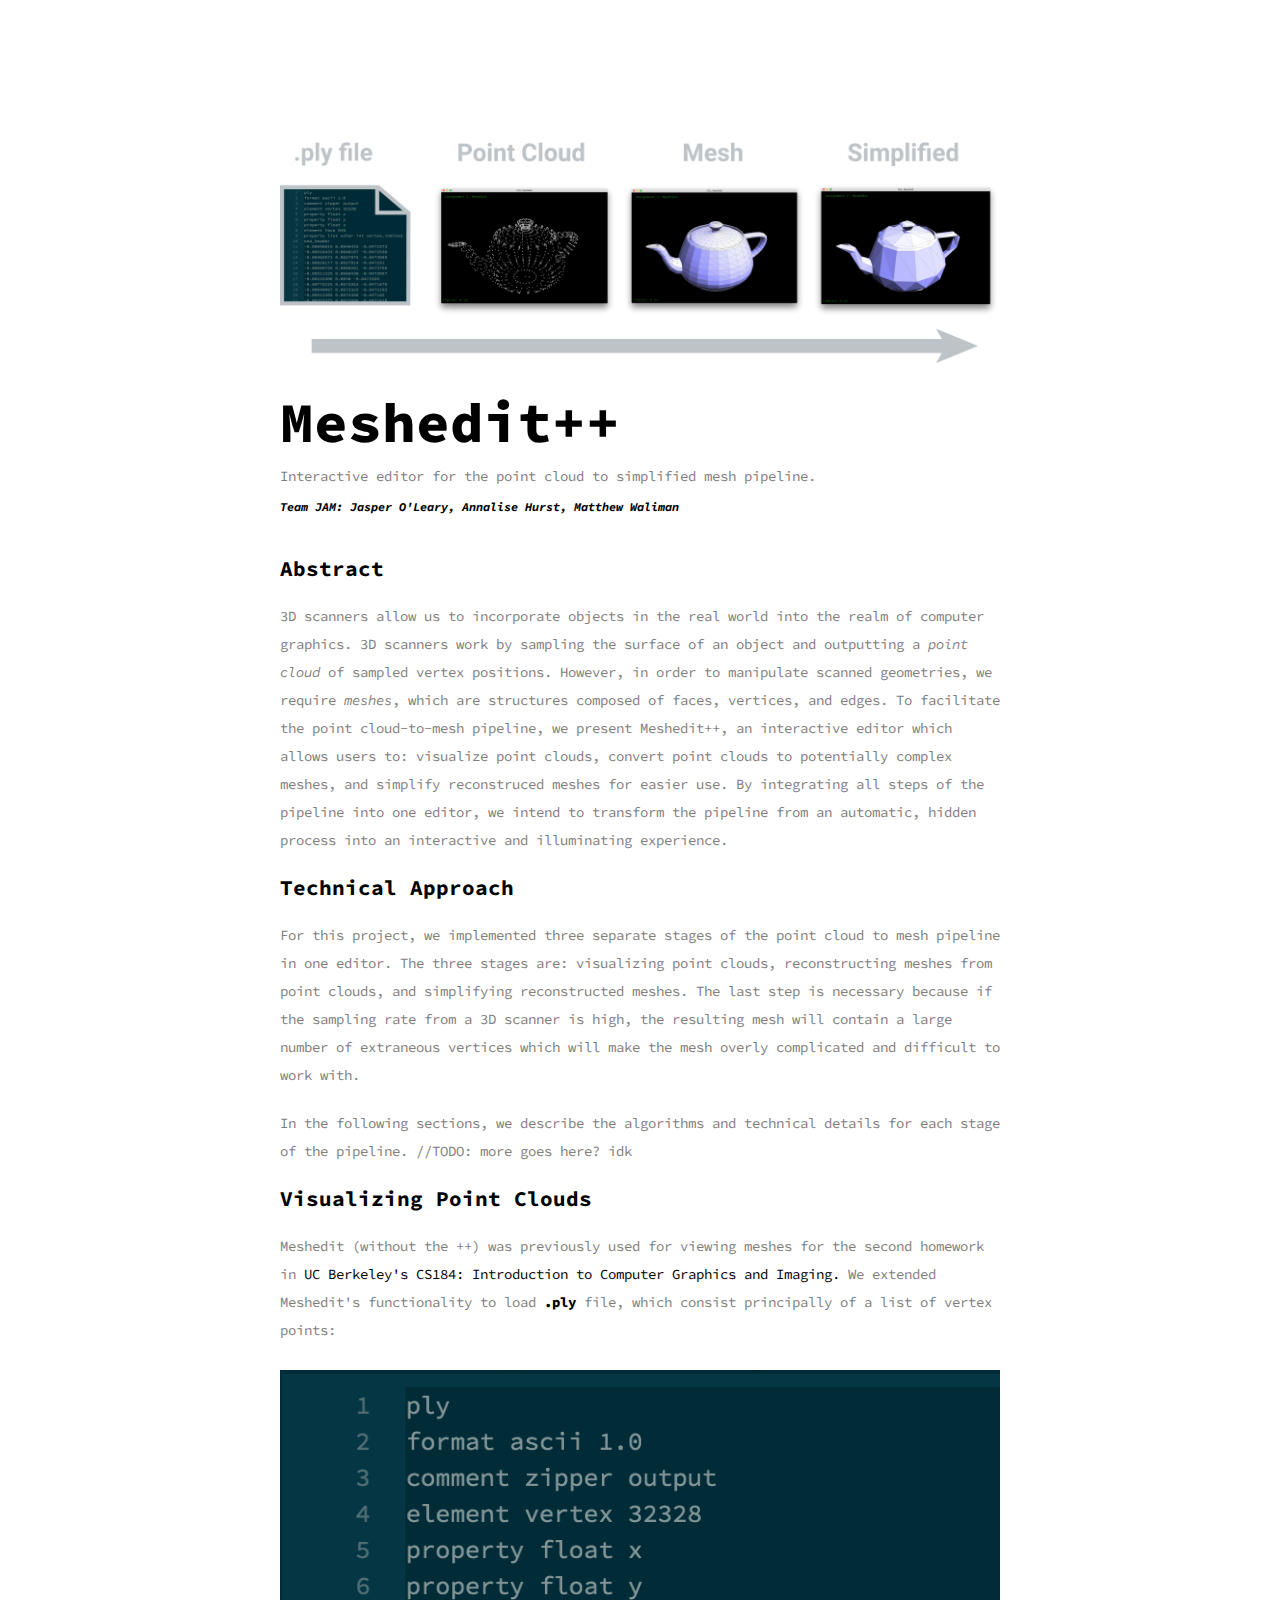
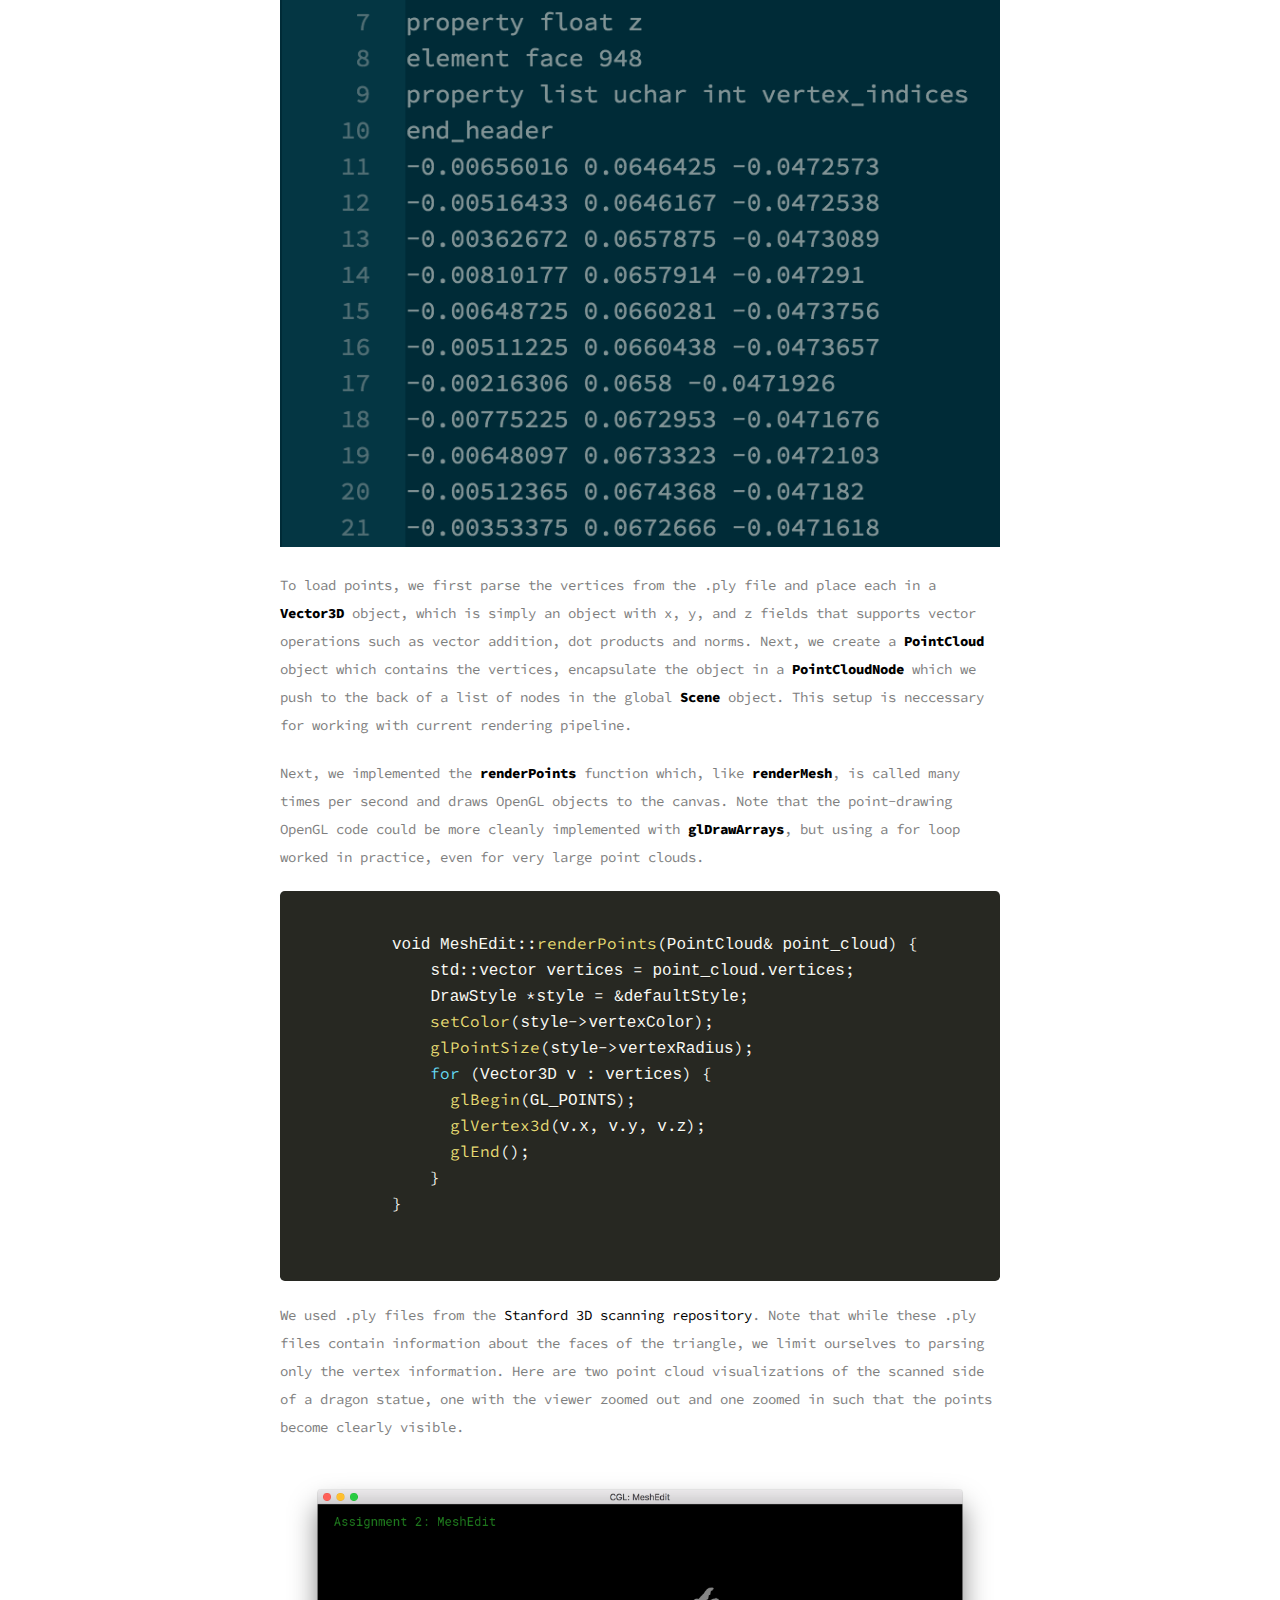
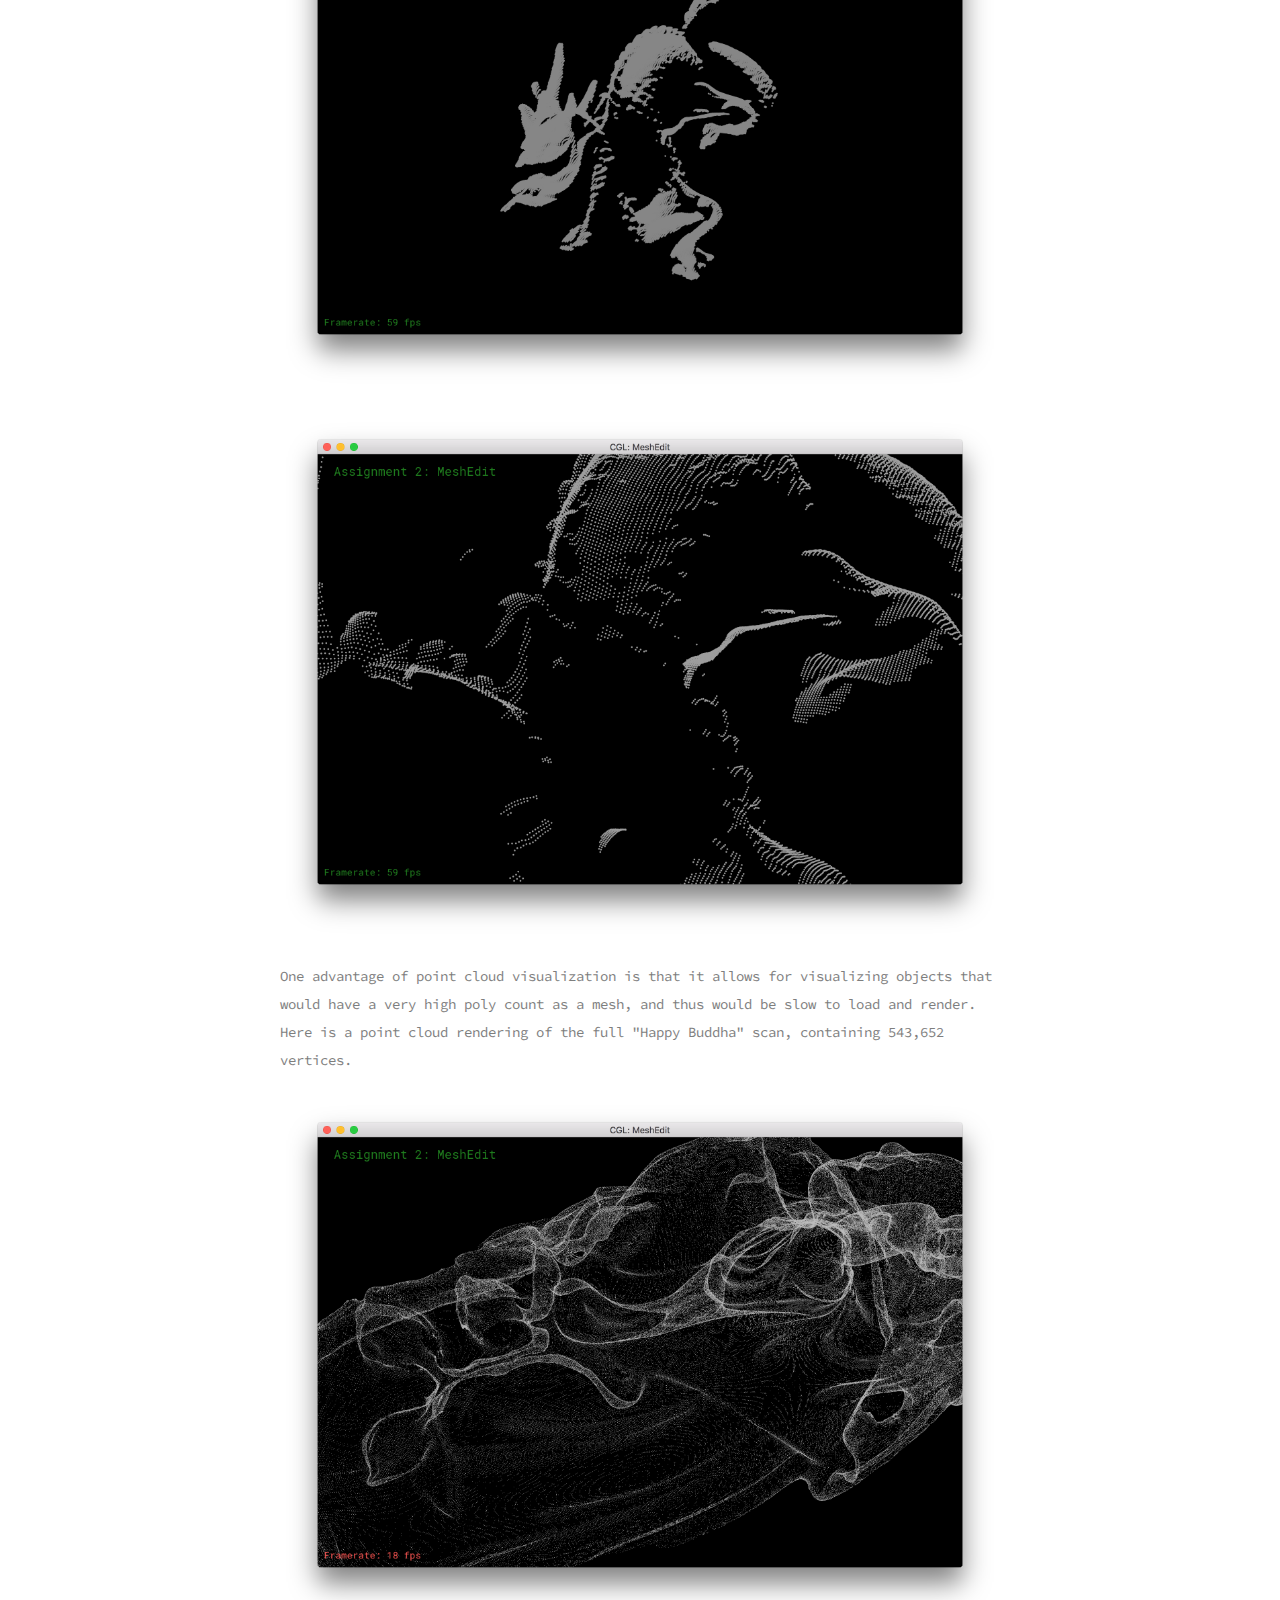
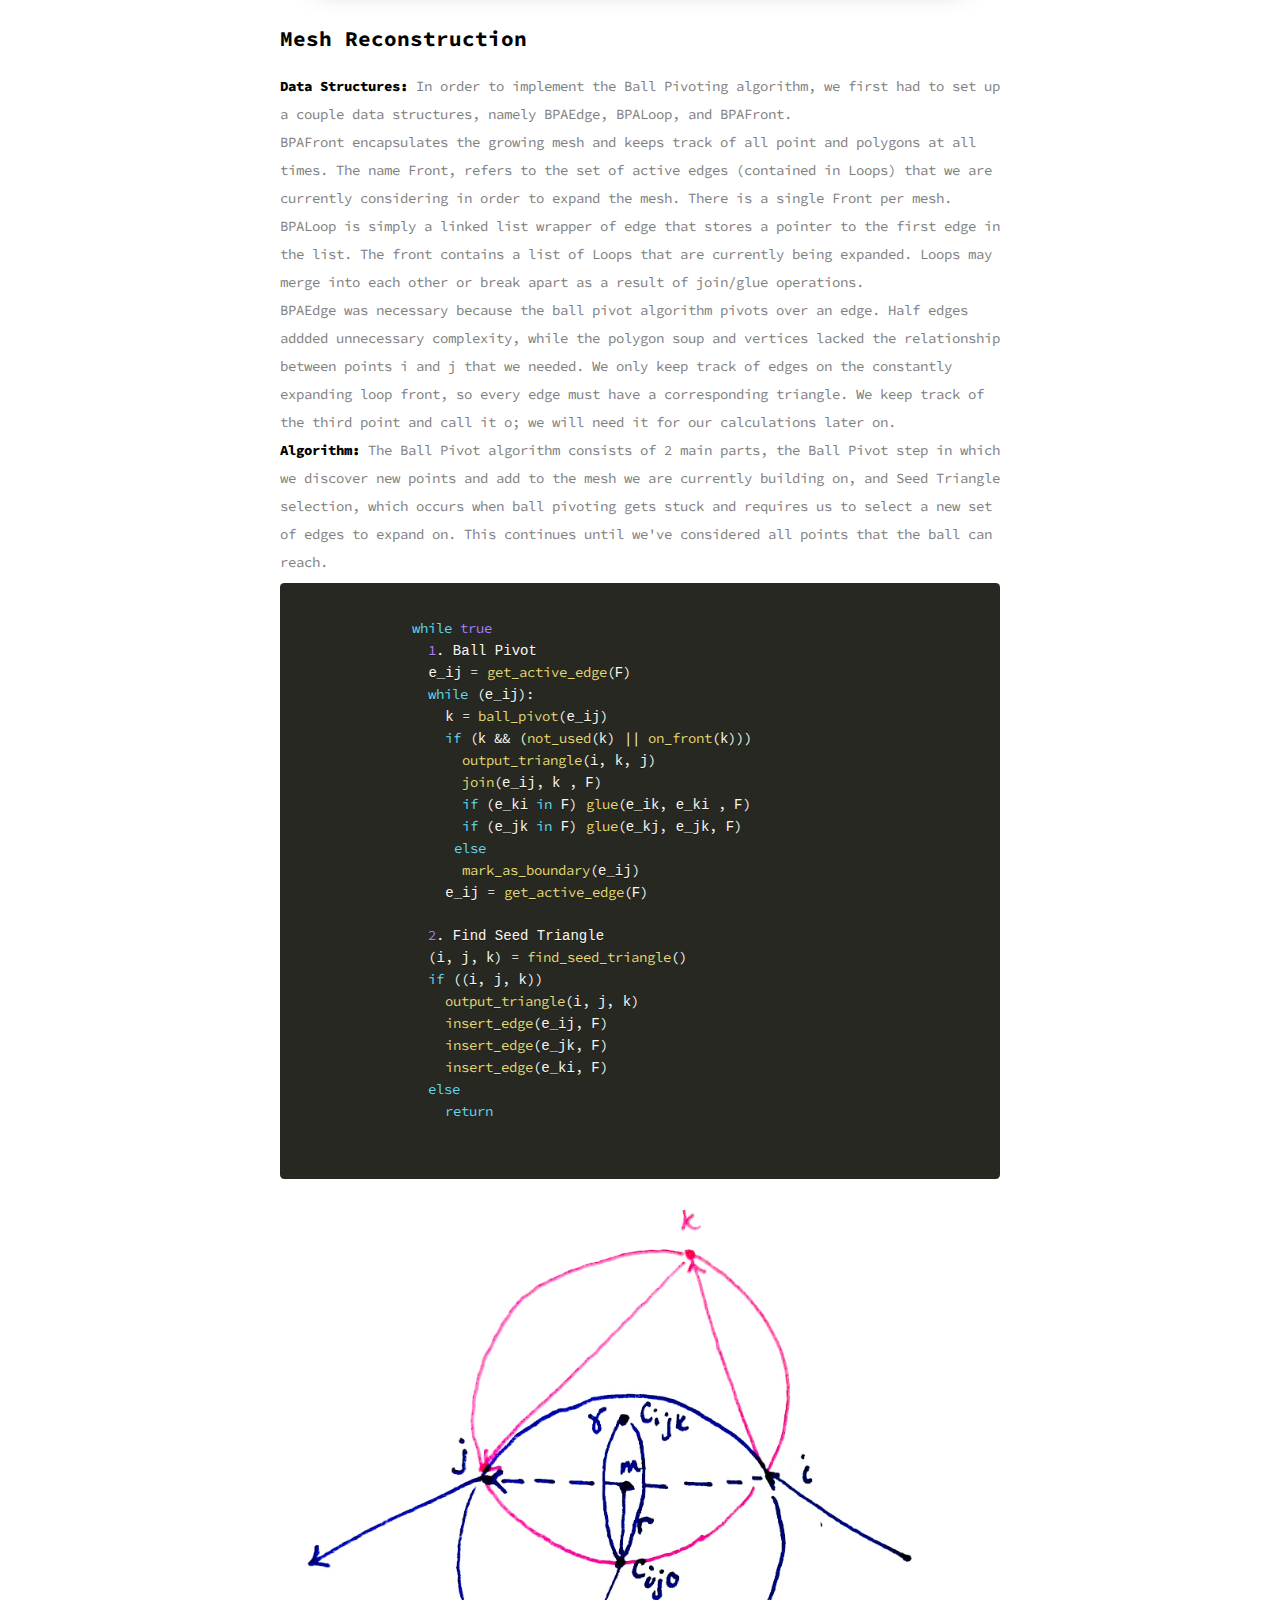
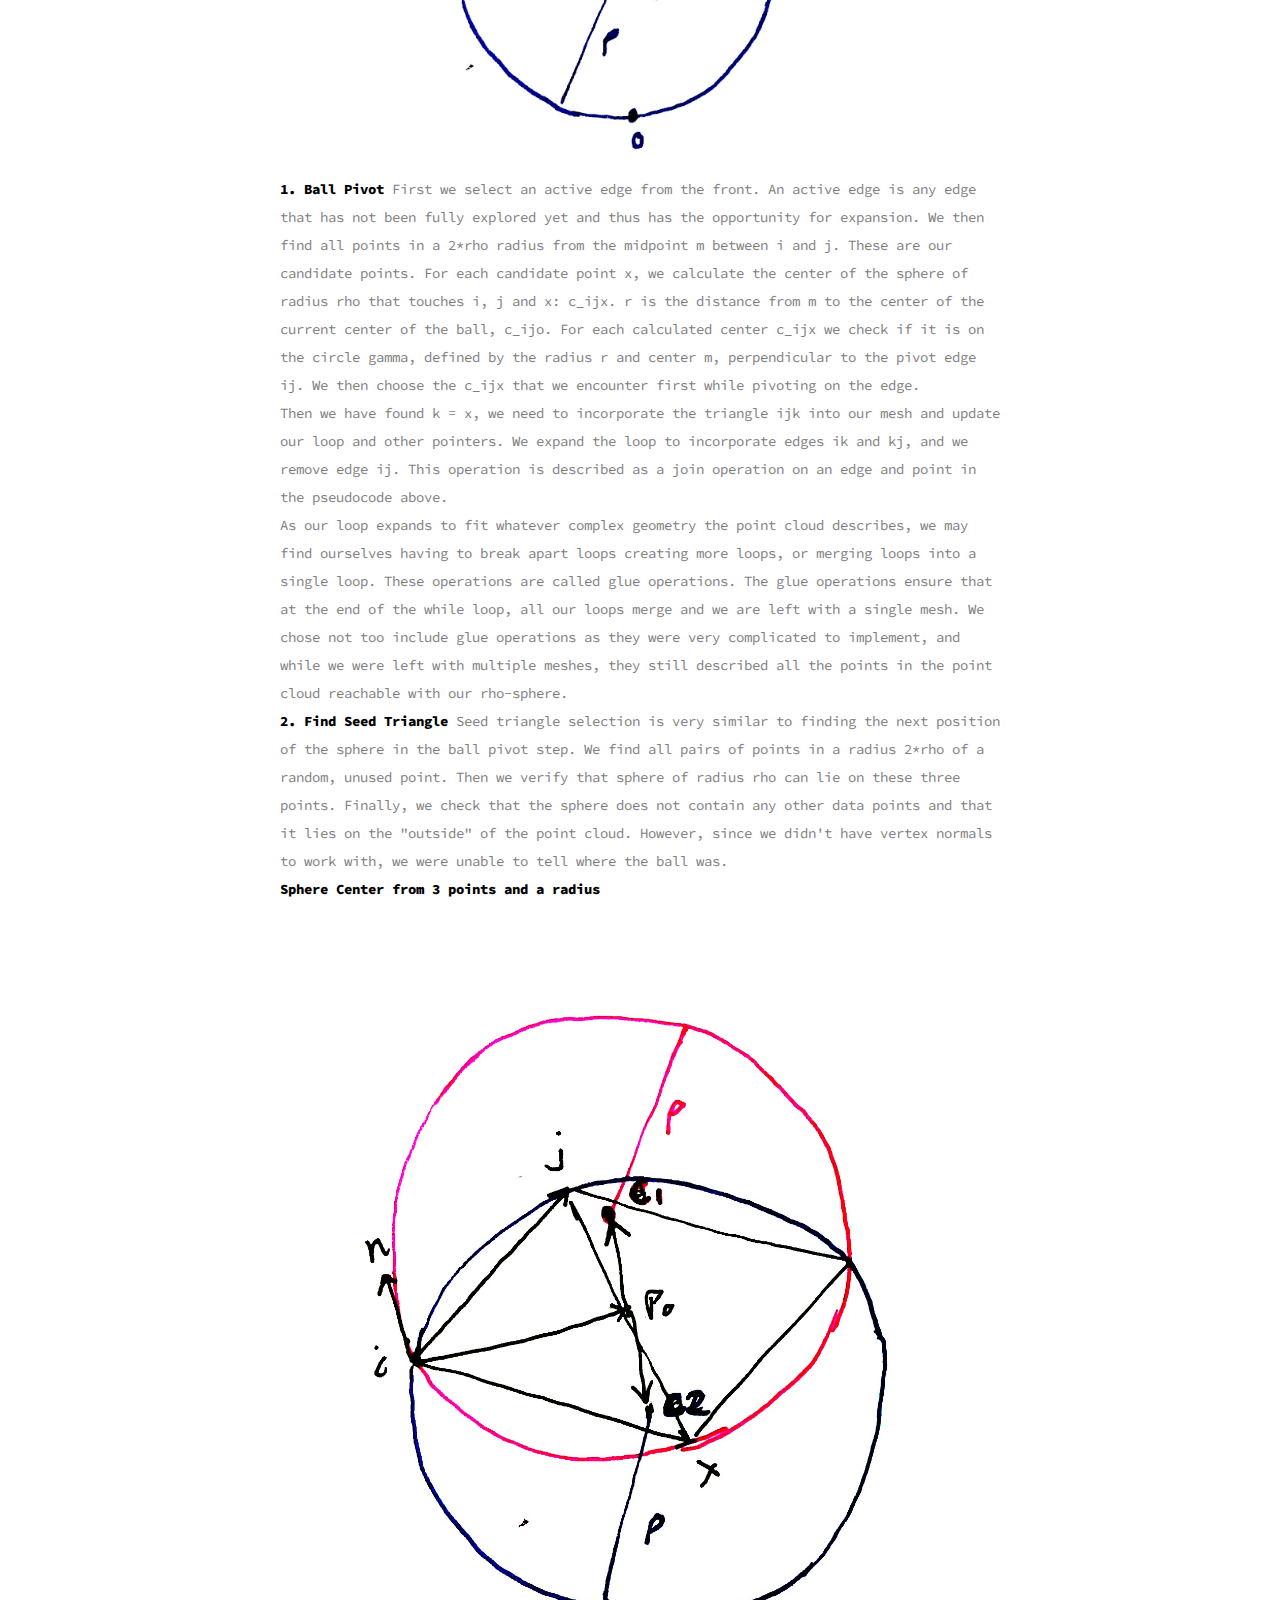
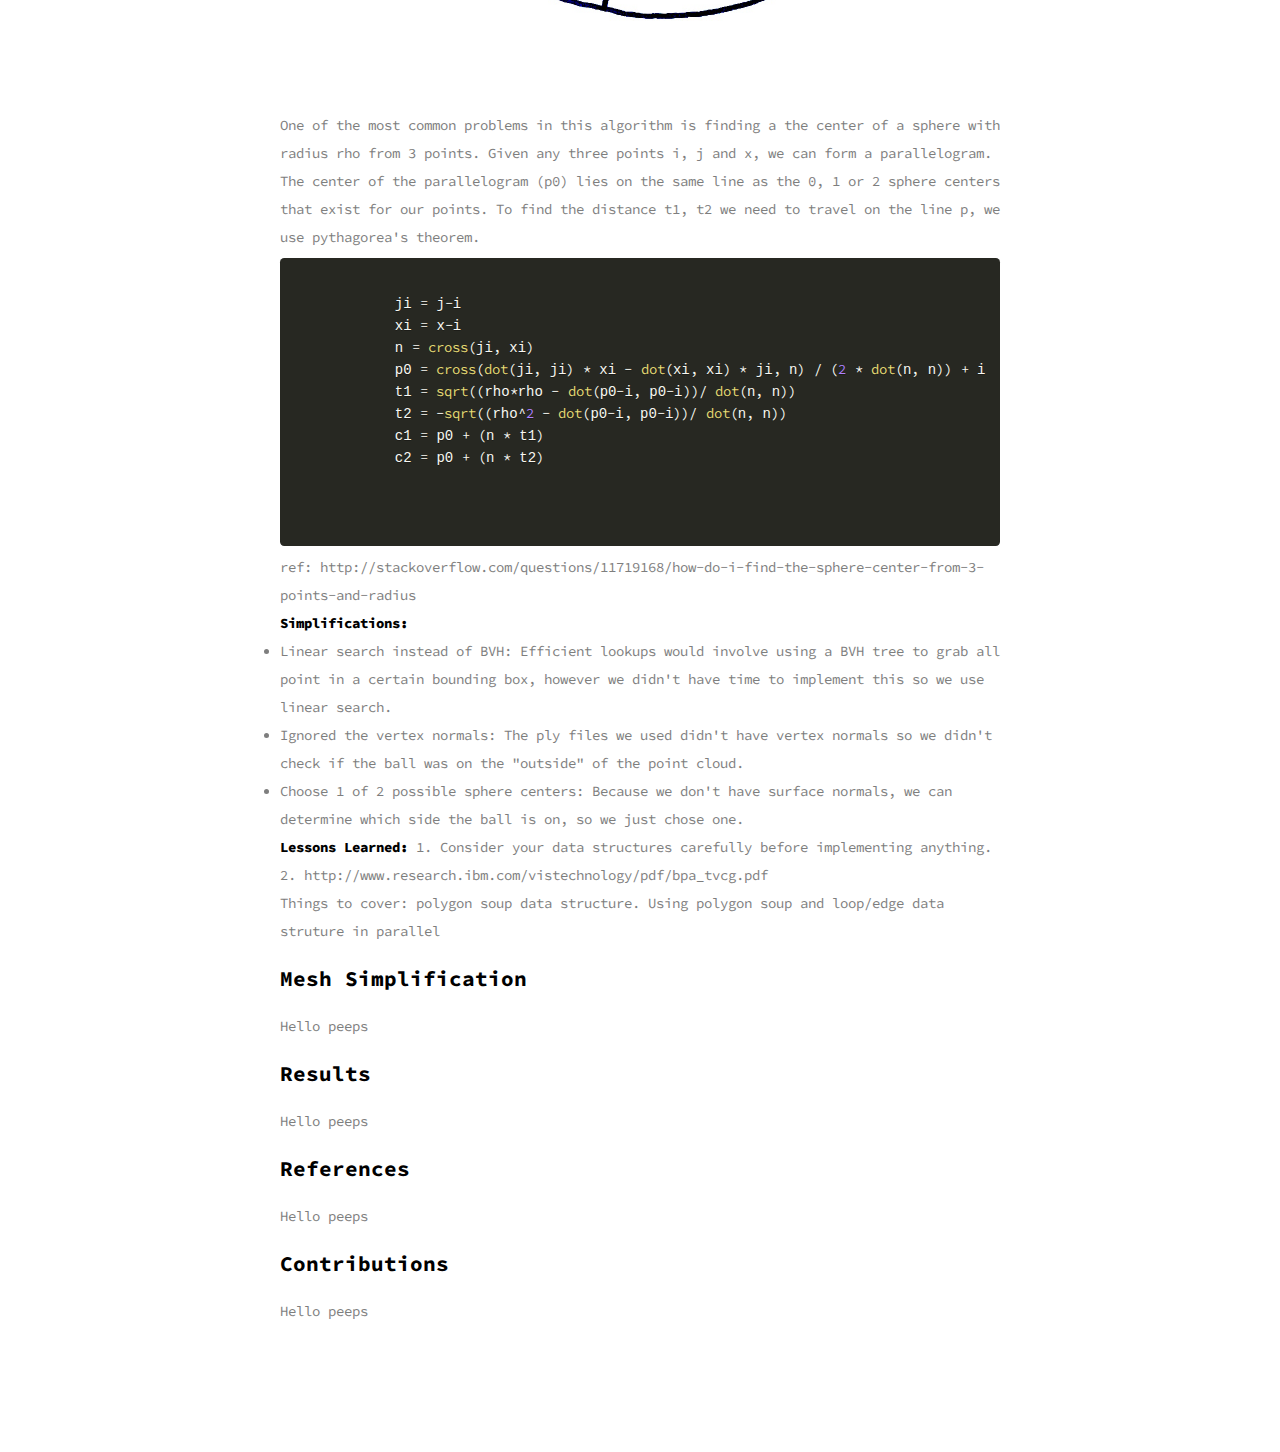
==== commit 6ba586e6: "spellcheck" ====
--- a/website/index.html
+++ b/website/index.html
@@ -124,7 +124,7 @@
 
           <p>BPALoop is simply a linked list wrapper of edge that stores a pointer to the first edge in the list. The front contains a list of Loops that are currently being expanded. Loops may merge into each other or break apart as a result of join/glue operations.</p>
 
-          <p>BPAEdge was necessary because the ball pivot algorithm pivots over an edge. Half edges addeded unnecessary complexity, while the polygon soup and vertices lacked the relationship between points i and j that we needed. We only keep track of edges on the constantly expandiing loop front, so every edge must have a corresponding triangle. We keep track of the third point and call it o; we will need it for our calculations later on.</p>
+          <p>BPAEdge was necessary because the ball pivot algorithm pivots over an edge. Half edges addded unnecessary complexity, while the polygon soup and vertices lacked the relationship between points i and j that we needed. We only keep track of edges on the constantly expanding loop front, so every edge must have a corresponding triangle. We keep track of the third point and call it o; we will need it for our calculations later on.</p>
 
           
           <p><strong>Algorithm:</strong>
@@ -172,7 +172,7 @@
           <p><strong>Sphere Center from 3 points and a radius</strong></p>
           <section class="subimage"><img src="./images/sphere_center.png"></section>
 
-          <p>One of the most common problems in this algorithm is finding a the center of a sphere with radius rho from 3 points. Given any three points i, j and x, we can form a parallelogram. The center of the parallelogram (p0) lies on the same line as the 0, 1 or 2 sphere centers that exist for our points. To find the distance t1, t2 we need to travel on the line p, we use pythagoreas theorem. </p>
+          <p>One of the most common problems in this algorithm is finding a the center of a sphere with radius rho from 3 points. Given any three points i, j and x, we can form a parallelogram. The center of the parallelogram (p0) lies on the same line as the 0, 1 or 2 sphere centers that exist for our points. To find the distance t1, t2 we need to travel on the line p, we use pythagorea's theorem. </p>
         <pre>
           <code class="language-clike">
             ji = j-i
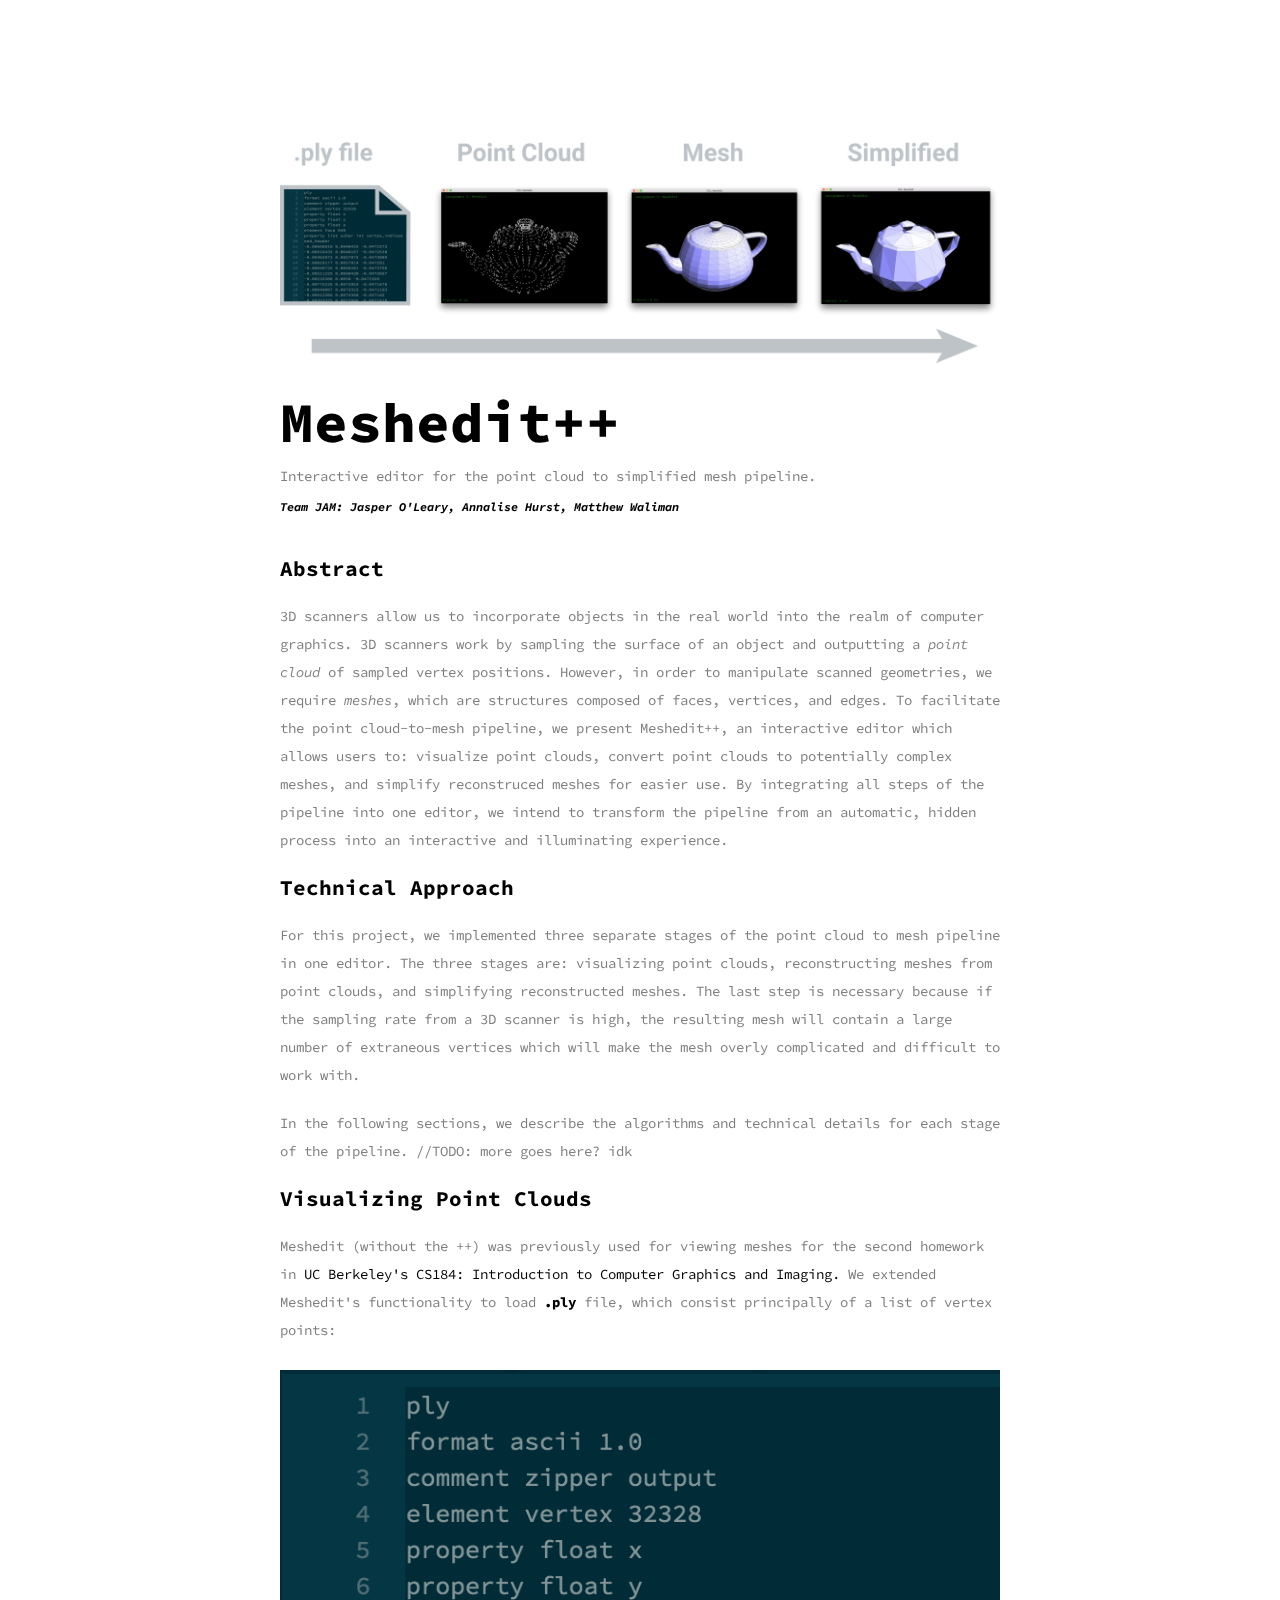
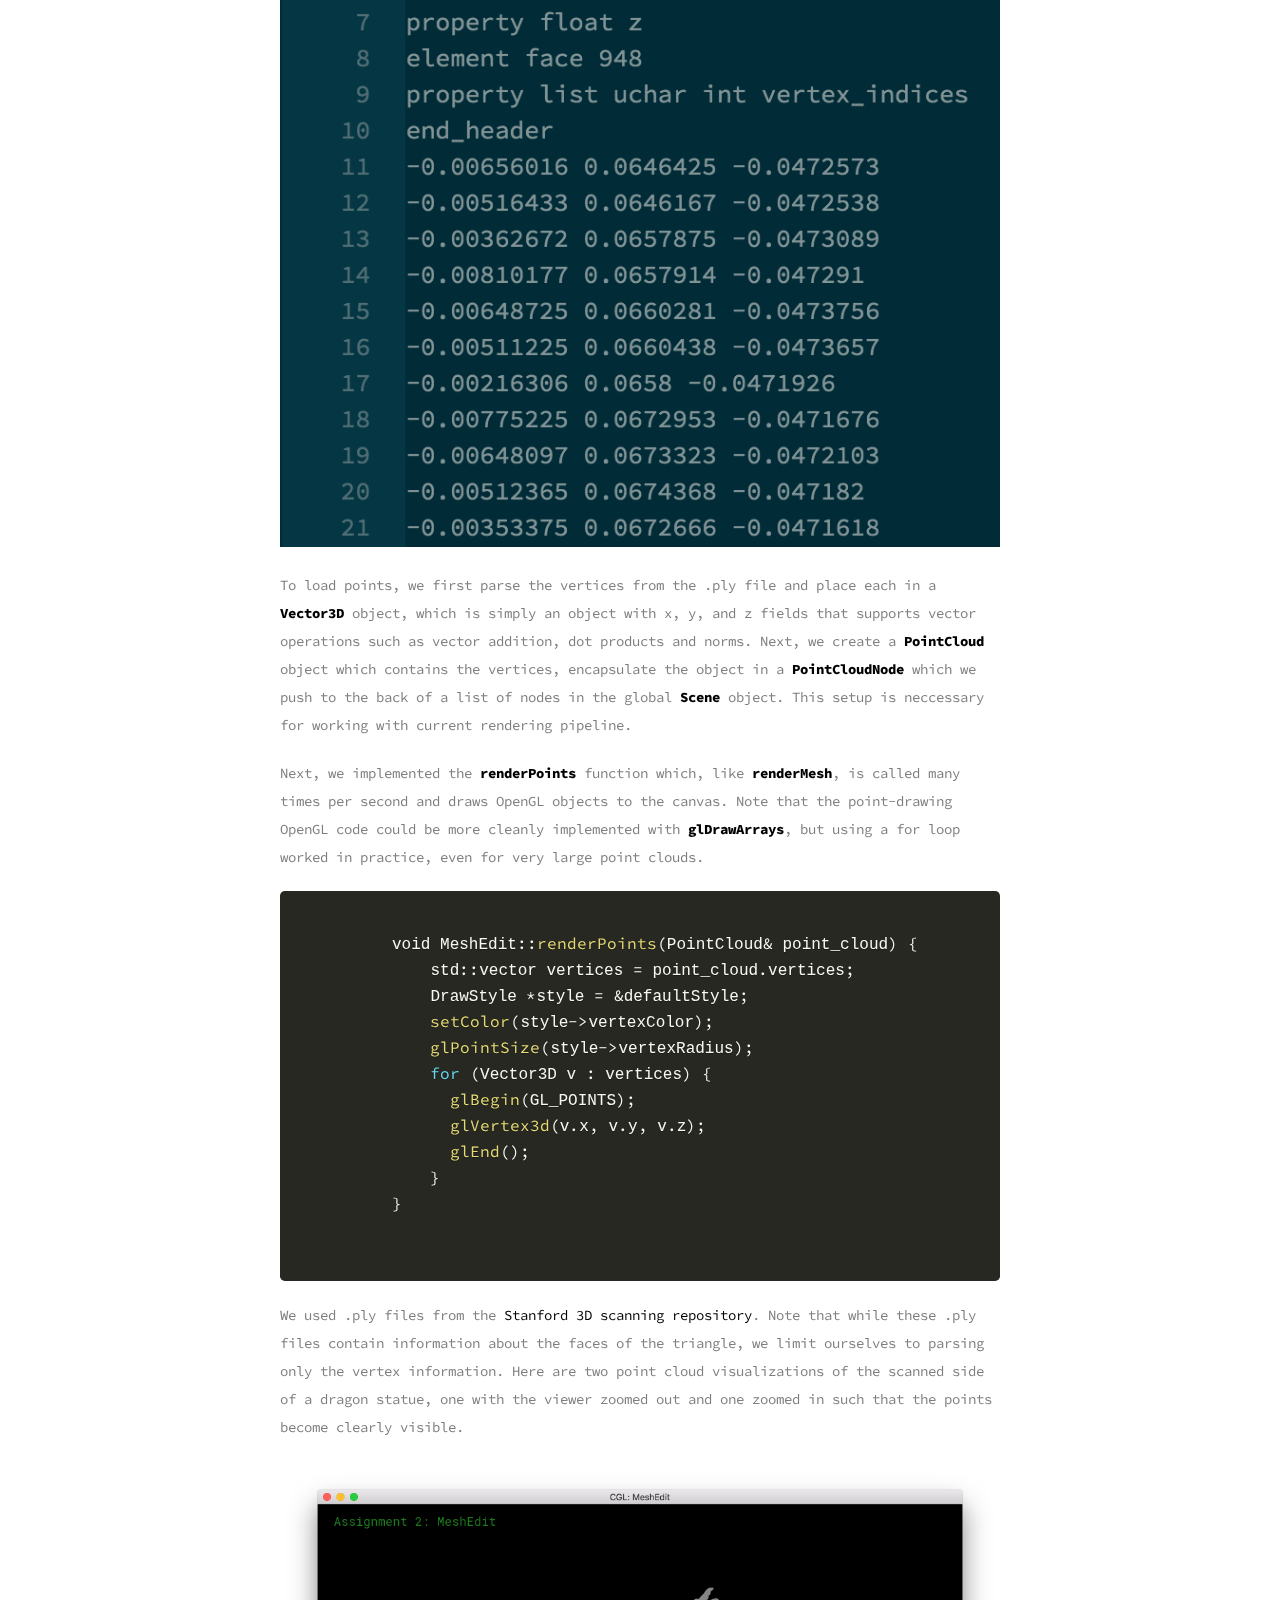
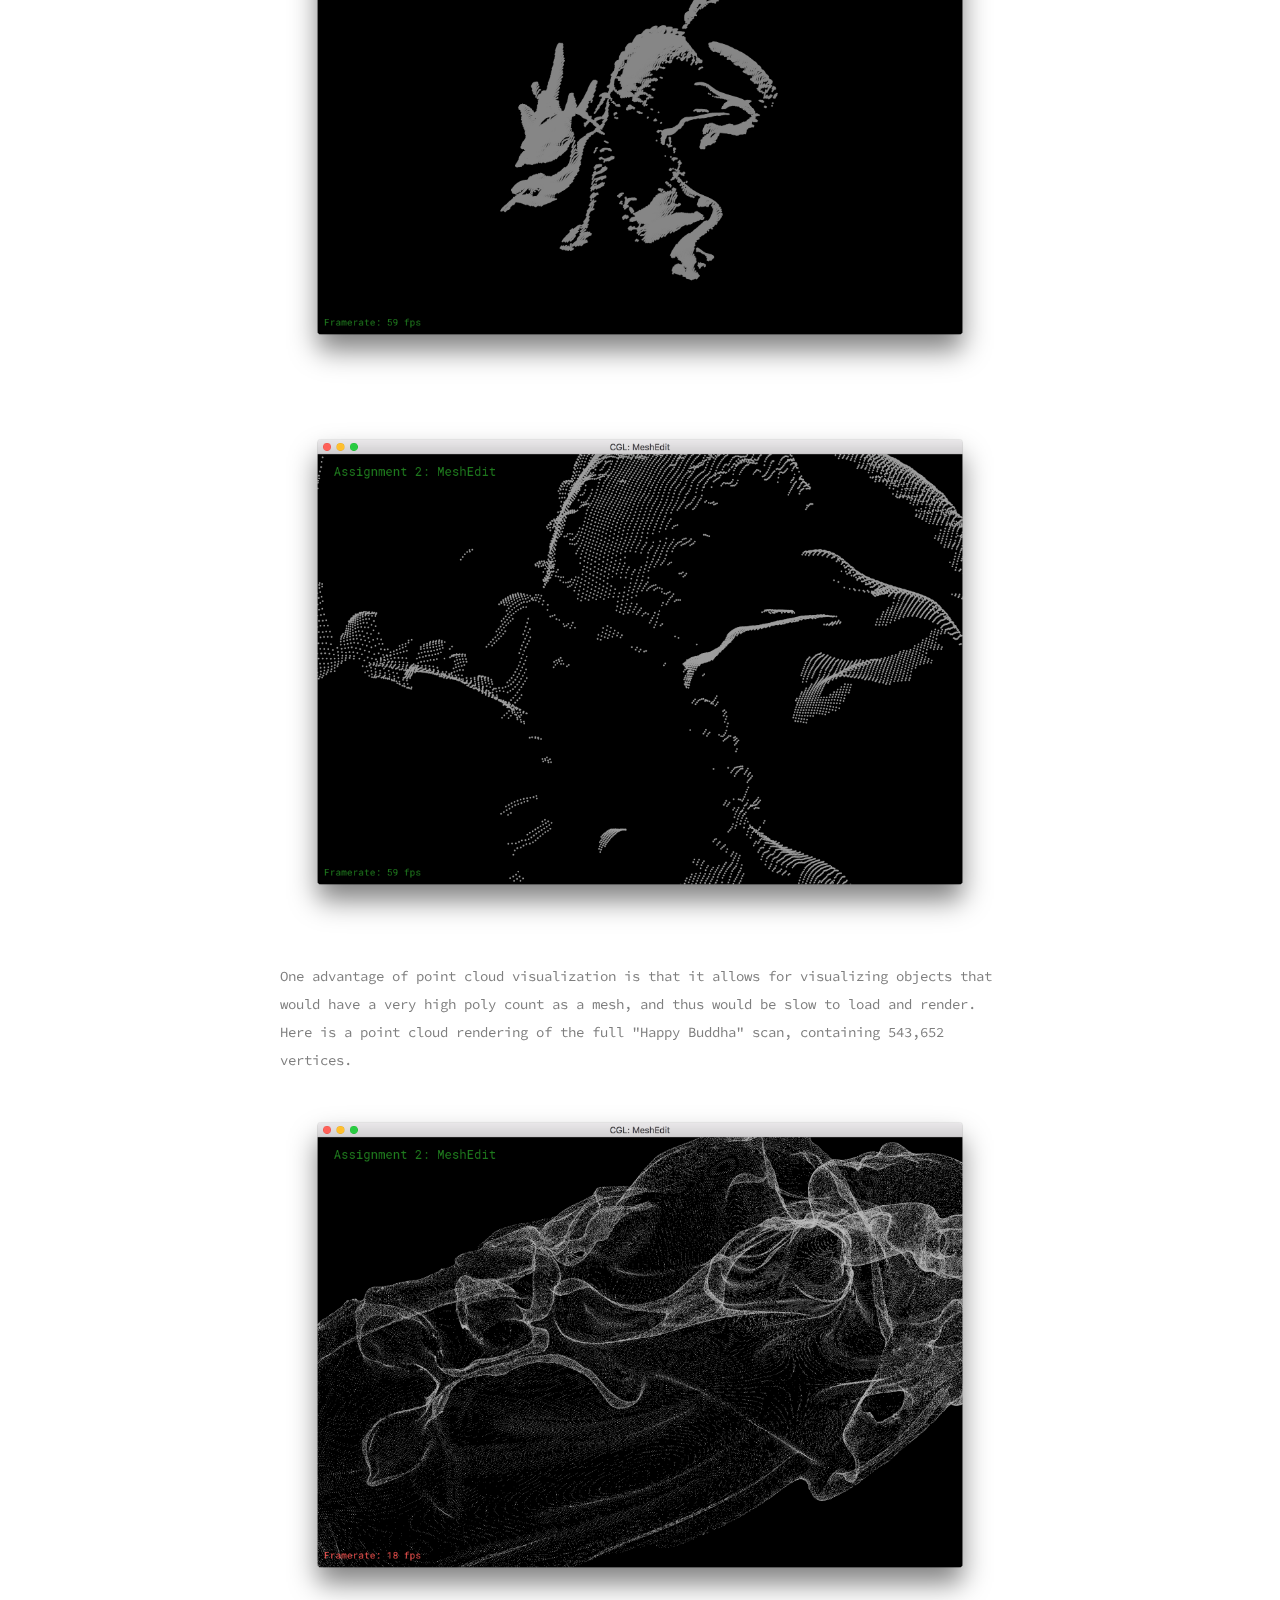
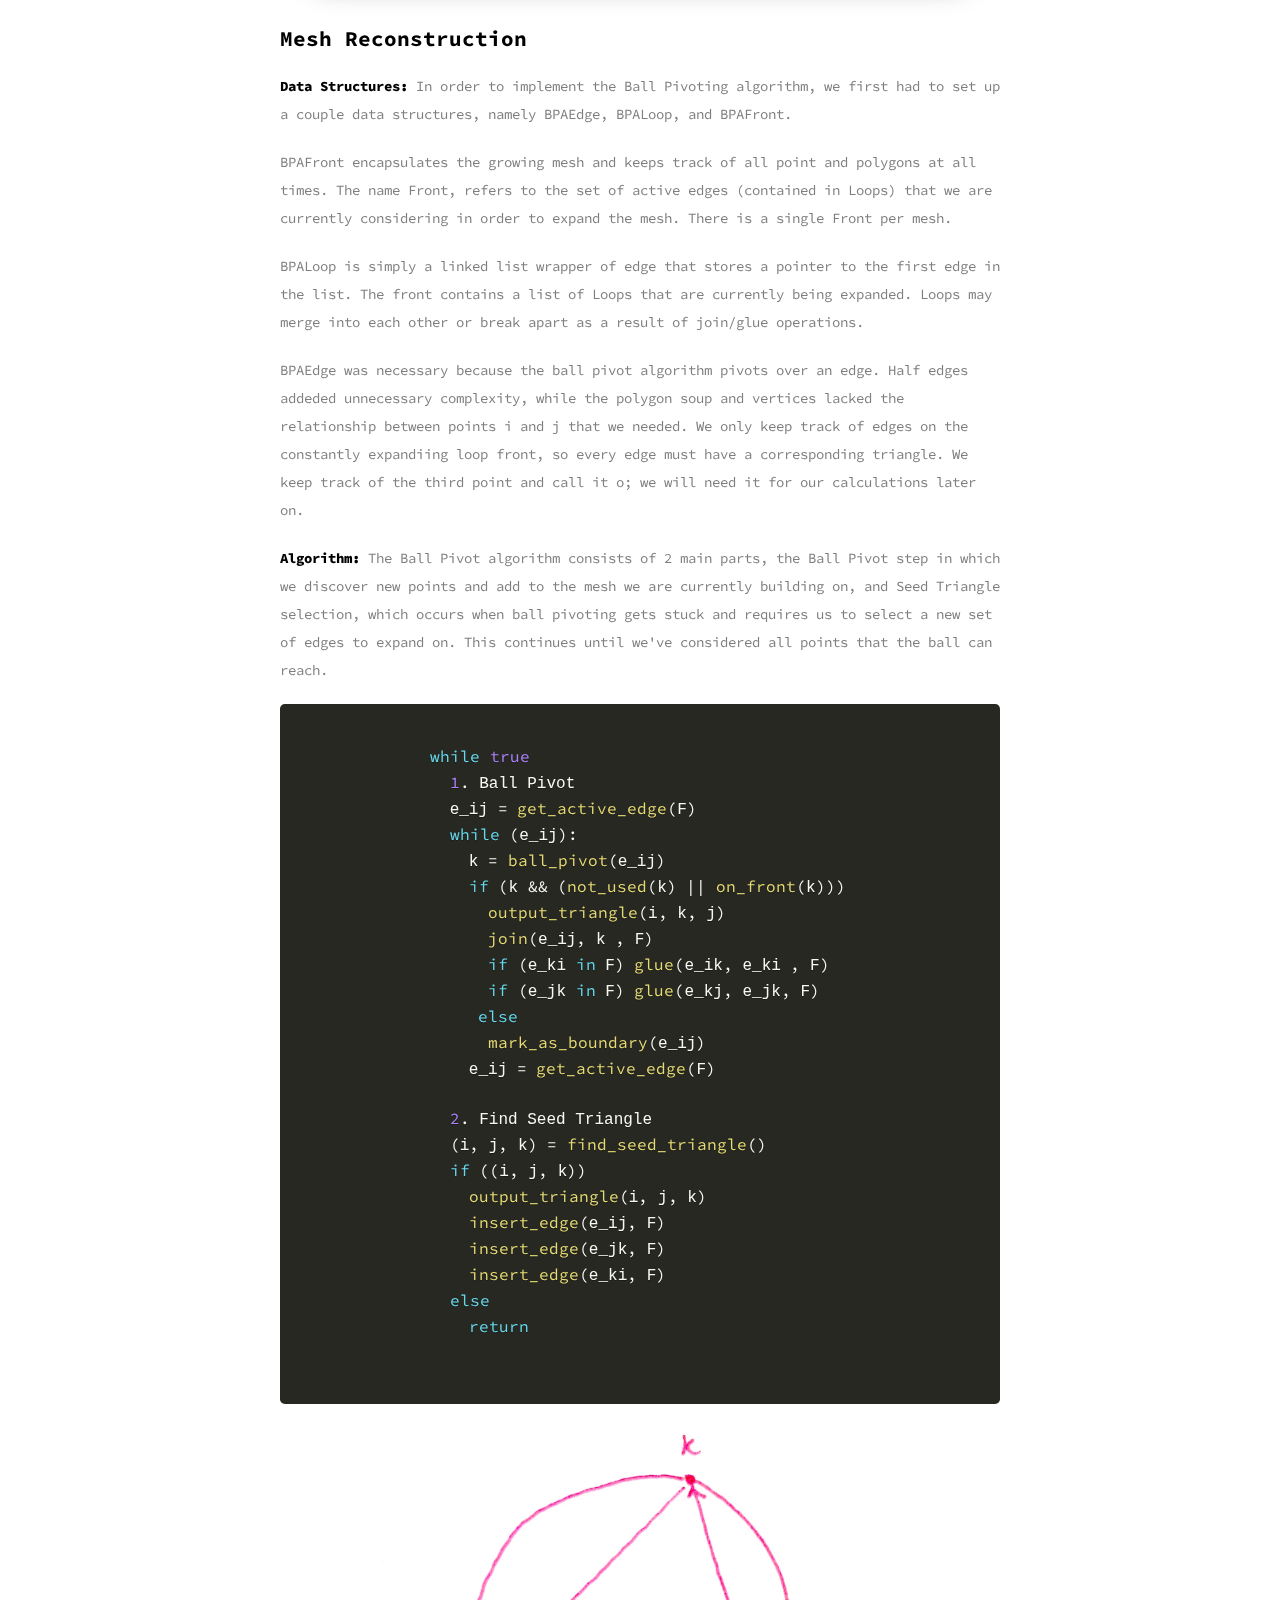
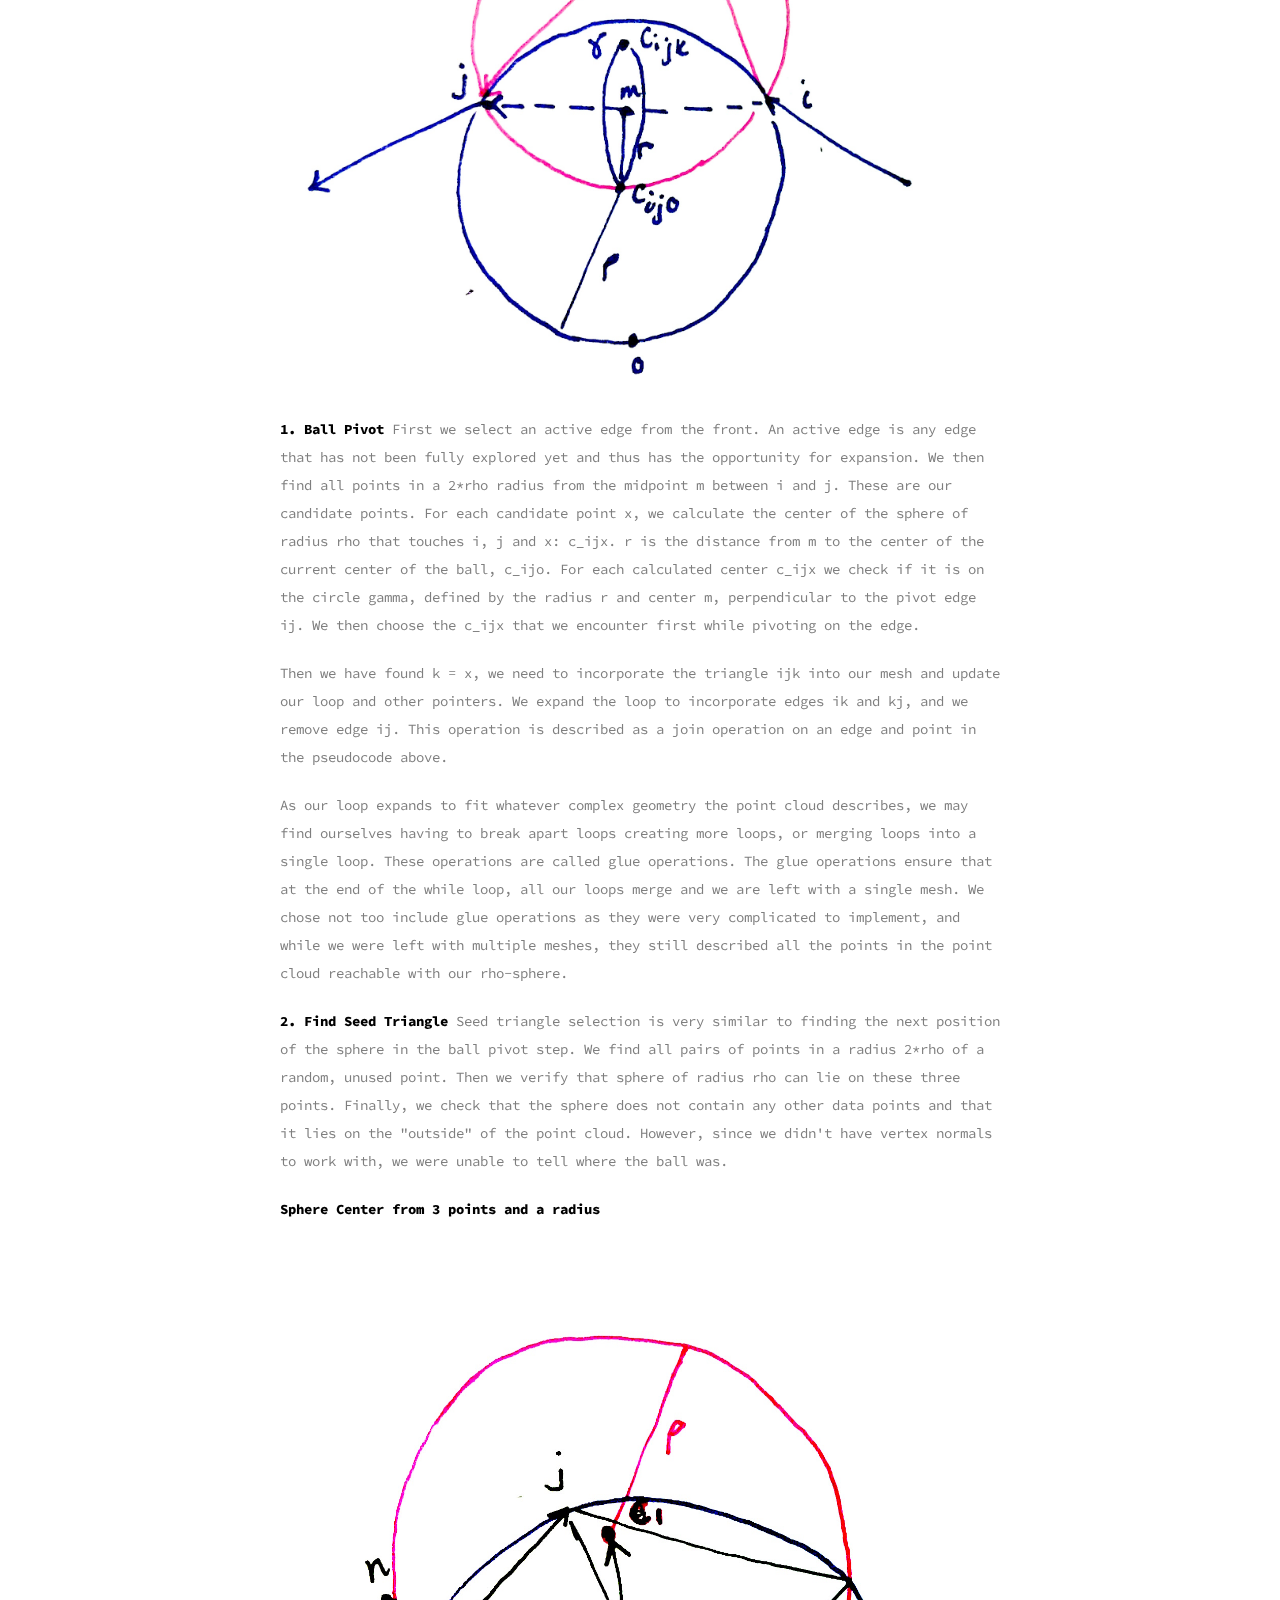
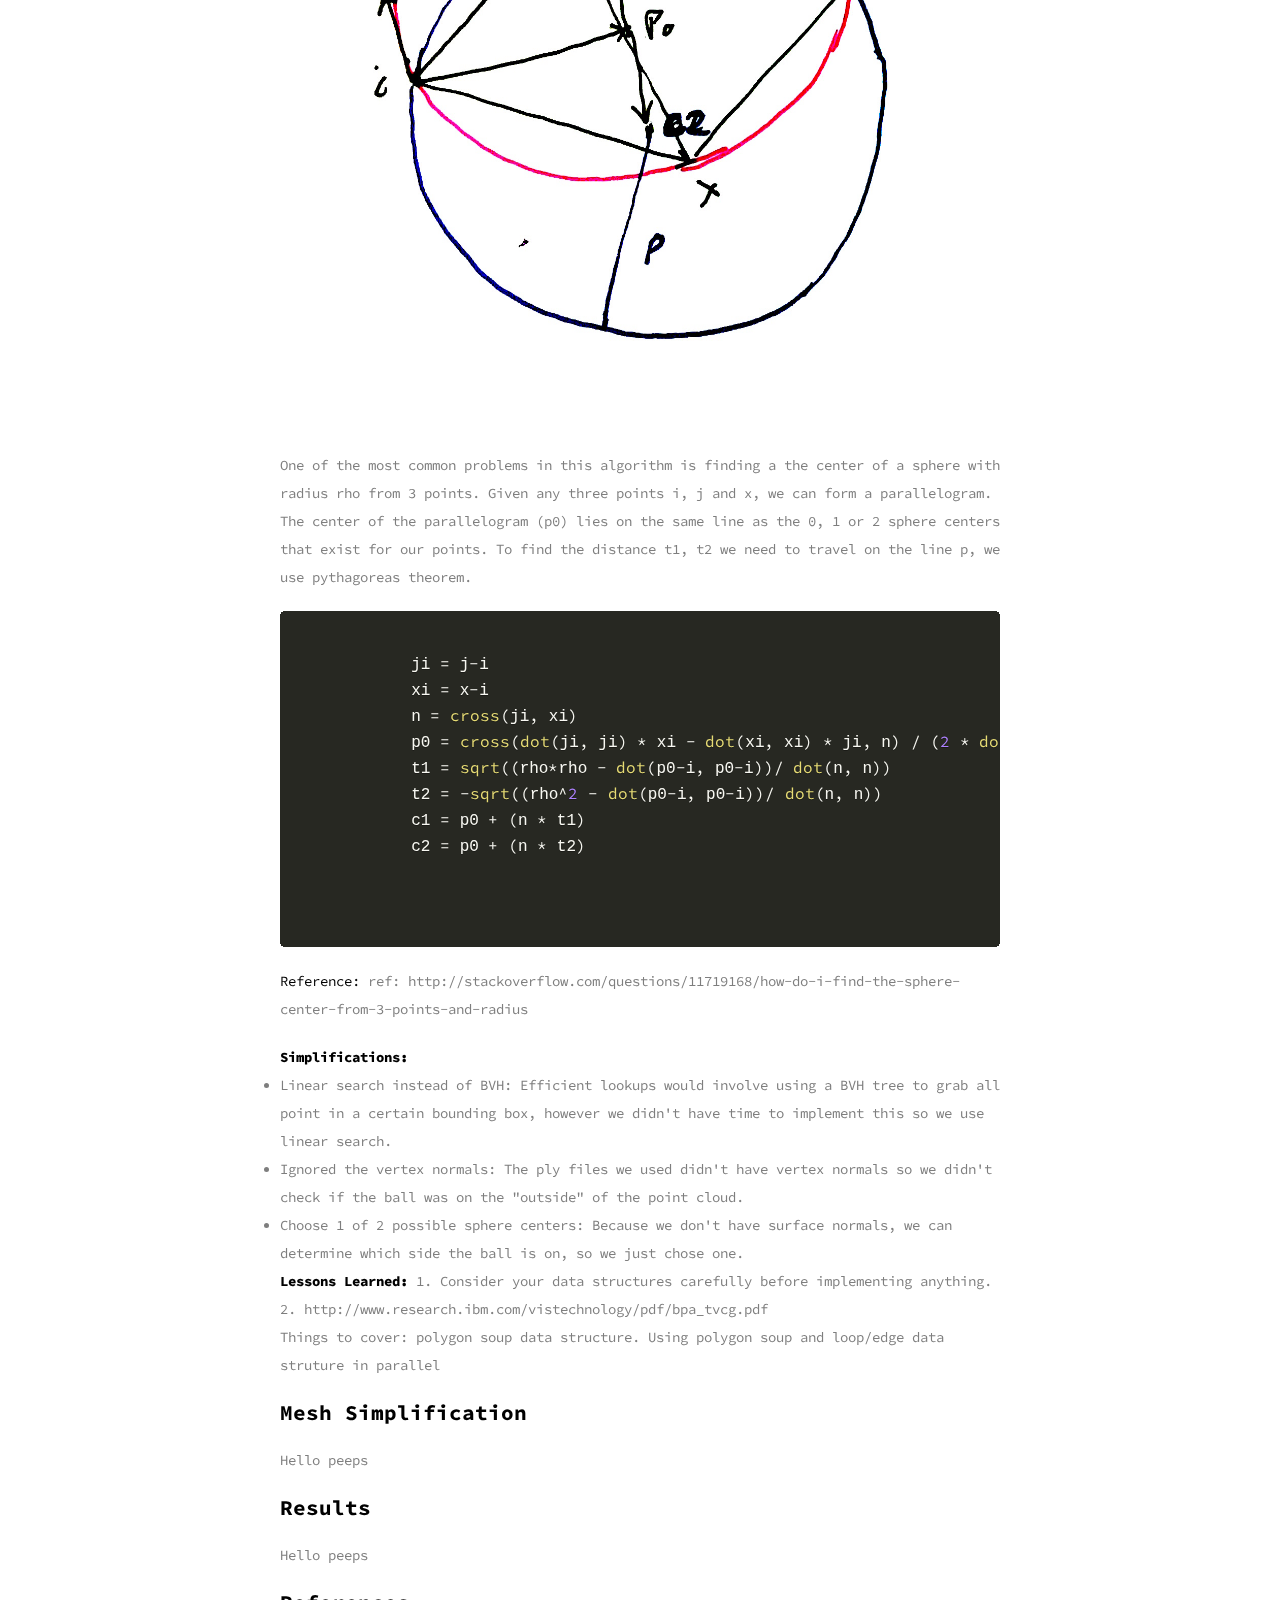
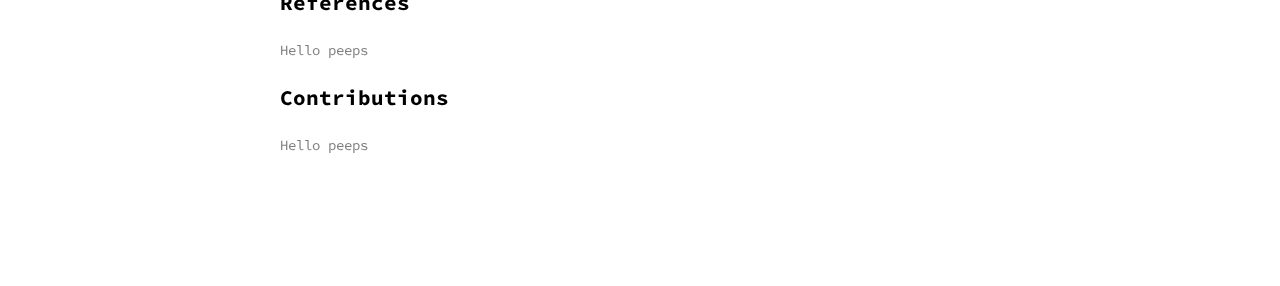
==== commit 94e15cc5: "reformat some of matthews writeup" ====
--- a/website/index.html
+++ b/website/index.html
@@ -119,17 +119,21 @@
         </section>
         <section class="text">
           <p> <strong> Data Structures:</strong> In order to implement the Ball Pivoting algorithm, we first had to set up a couple data structures, namely BPAEdge, BPALoop, and BPAFront. </p>
-  
+        </section>
+        <section class="text">
           <p>BPAFront encapsulates the growing mesh and keeps track of all point and polygons at all times. The name Front, refers to the set of active edges (contained in Loops) that we are currently considering in order to expand the mesh. There is a single Front per mesh.</p>
-
+        </section>
+        <section class="text">
           <p>BPALoop is simply a linked list wrapper of edge that stores a pointer to the first edge in the list. The front contains a list of Loops that are currently being expanded. Loops may merge into each other or break apart as a result of join/glue operations.</p>
-
-          <p>BPAEdge was necessary because the ball pivot algorithm pivots over an edge. Half edges addded unnecessary complexity, while the polygon soup and vertices lacked the relationship between points i and j that we needed. We only keep track of edges on the constantly expanding loop front, so every edge must have a corresponding triangle. We keep track of the third point and call it o; we will need it for our calculations later on.</p>
-
-          
+        </section>
+        <section class="text">
+          <p>BPAEdge was necessary because the ball pivot algorithm pivots over an edge. Half edges addeded unnecessary complexity, while the polygon soup and vertices lacked the relationship between points i and j that we needed. We only keep track of edges on the constantly expandiing loop front, so every edge must have a corresponding triangle. We keep track of the third point and call it o; we will need it for our calculations later on.</p>
+        </section>
+        <section class="text">
           <p><strong>Algorithm:</strong>
 
           The Ball Pivot algorithm consists of 2 main parts, the Ball Pivot step in which we discover new points and add to the mesh we are currently building on, and Seed Triangle selection, which occurs when ball pivoting gets stuck and requires us to select a new set of edges to expand on. This continues until we've considered all points that the ball can reach. </p>
+        </section>
         <pre>
           <code class="language-clike">
               while true
@@ -152,27 +156,34 @@
                   output_triangle(i, j, k)
                   insert_edge(e_ij, F)
                   insert_edge(e_jk, F)
-                  insert_edge(e_ki, F) 
-                else 
+                  insert_edge(e_ki, F)
+                else
                   return
             </code>
             </pre>
           <section class="subimage"><img src="./images/bpa.png"></section>
 
+          <section class="text">
           <p><strong>1. Ball Pivot</strong>
           First we select an active edge from the front. An active edge is any edge that has not been fully explored yet and thus has the opportunity for expansion. We then find all points in a 2*rho radius from the midpoint m between i and j. These are our candidate points. For each candidate point x, we calculate the center of the sphere of radius rho that touches i, j and x: c_ijx. r is the distance from m to the center of the current center of the ball, c_ijo. For each calculated center c_ijx we check if it is on the circle gamma, defined by the radius r and center m, perpendicular to the pivot edge ij. We then choose the c_ijx that we encounter first while pivoting on the edge. </p>
-
+          </section>
+          <section class="text">
           <p>Then we have found k = x, we need to incorporate the triangle ijk into our mesh and update our loop and other pointers. We expand the loop to incorporate edges ik and kj, and we remove edge ij. This operation is described as a join operation on an edge and point in the pseudocode above.</p>
-
+          </section>
+          <section class="text">
           <p>As our loop expands to fit whatever complex geometry the point cloud describes, we may find ourselves having to break apart loops creating more loops, or merging loops into a single loop. These operations are called glue operations. The glue operations ensure that at the end of the while loop, all our loops merge and we are left with a single mesh. We chose not too include glue operations as they were very complicated to implement, and while we were left with multiple meshes, they still described all the points in the point cloud reachable with our rho-sphere.</p>
-
+          </section>
+          <section class="text">
           <p><strong>2. Find Seed Triangle</strong>
           Seed triangle selection is very similar to finding the next position of the sphere in the ball pivot step. We find all pairs of points in a radius 2*rho of a random, unused point. Then we verify that sphere of radius rho can lie on these three points. Finally, we check that the sphere does not contain any other data points and that it lies on the "outside" of the point cloud. However, since we didn't have vertex normals to work with, we were unable to tell where the ball was.</p>
-
+          </section>
+          <section class="text">
           <p><strong>Sphere Center from 3 points and a radius</strong></p>
           <section class="subimage"><img src="./images/sphere_center.png"></section>
-
-          <p>One of the most common problems in this algorithm is finding a the center of a sphere with radius rho from 3 points. Given any three points i, j and x, we can form a parallelogram. The center of the parallelogram (p0) lies on the same line as the 0, 1 or 2 sphere centers that exist for our points. To find the distance t1, t2 we need to travel on the line p, we use pythagorea's theorem. </p>
+          </section>
+          <section class="text">
+          <p>One of the most common problems in this algorithm is finding a the center of a sphere with radius rho from 3 points. Given any three points i, j and x, we can form a parallelogram. The center of the parallelogram (p0) lies on the same line as the 0, 1 or 2 sphere centers that exist for our points. To find the distance t1, t2 we need to travel on the line p, we use pythagoreas theorem. </p>
+          </section>
         <pre>
           <code class="language-clike">
             ji = j-i
@@ -186,17 +197,22 @@
 
             </code>
             </pre>
-            
-          <p>ref: http://stackoverflow.com/questions/11719168/how-do-i-find-the-sphere-center-from-3-points-and-radius
-          <p>
+
+          <section class="text">
+          <a href="#">
+            Reference: 
+          </a>
+          ref: http://stackoverflow.com/questions/11719168/how-do-i-find-the-sphere-center-from-3-points-and-radius
+          </section>
+          <section class="text">
           <strong>Simplifications:</strong>
           <li>Linear search instead of BVH: Efficient lookups would involve using a BVH tree to grab all point in a certain bounding box, however we didn't have time to implement this so we use linear search.</li>
           <li>Ignored the vertex normals: The ply files we used didn't have vertex normals so we didn't check if the ball was on the "outside" of the point cloud.</li>
           <li>Choose 1 of 2 possible sphere centers: Because we don't have surface normals, we can determine which side the ball is on, so we just chose one.</li>
           </p>
           <strong>Lessons Learned:</strong>
-            1. Consider your data structures carefully before implementing anything. 
-            2. 
+            1. Consider your data structures carefully before implementing anything.
+            2.
 
           http://www.research.ibm.com/vistechnology/pdf/bpa_tvcg.pdf</p>
           Things to cover: polygon soup data structure. Using polygon soup and loop/edge data struture in parallel
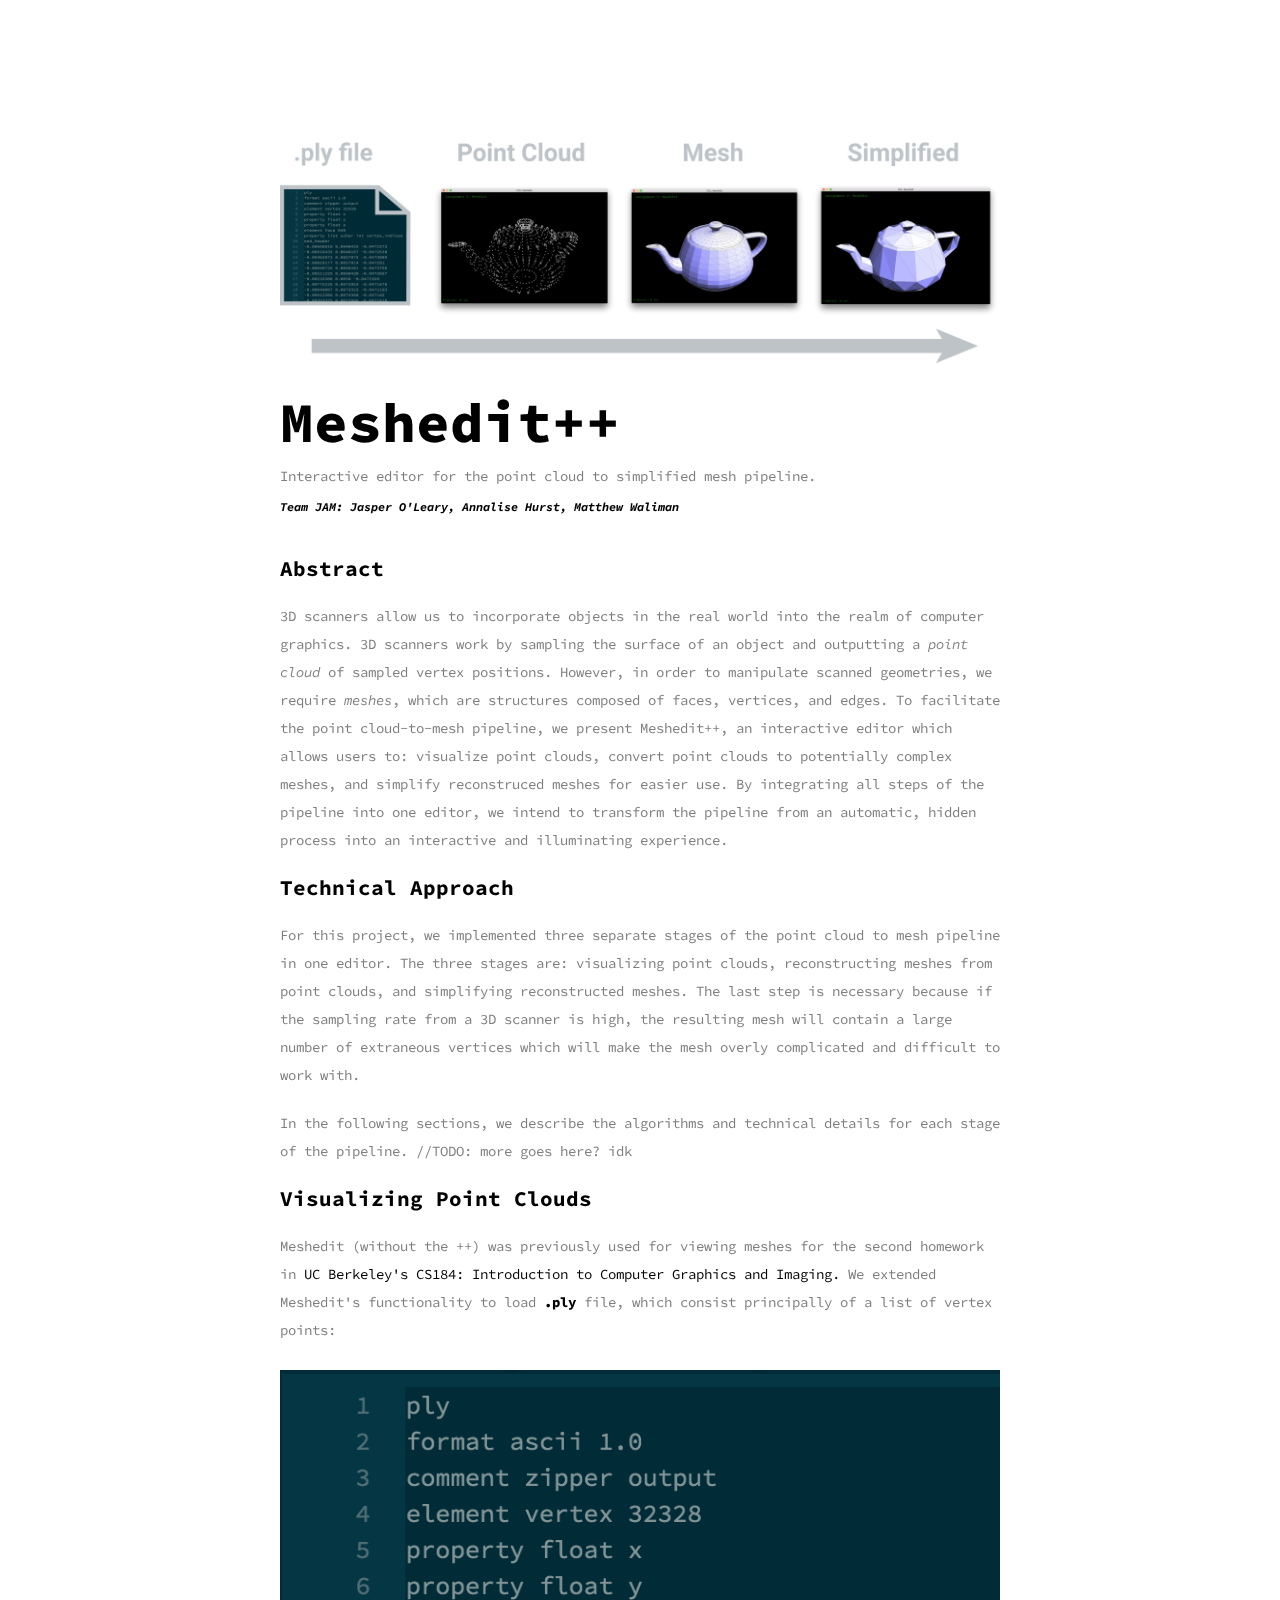
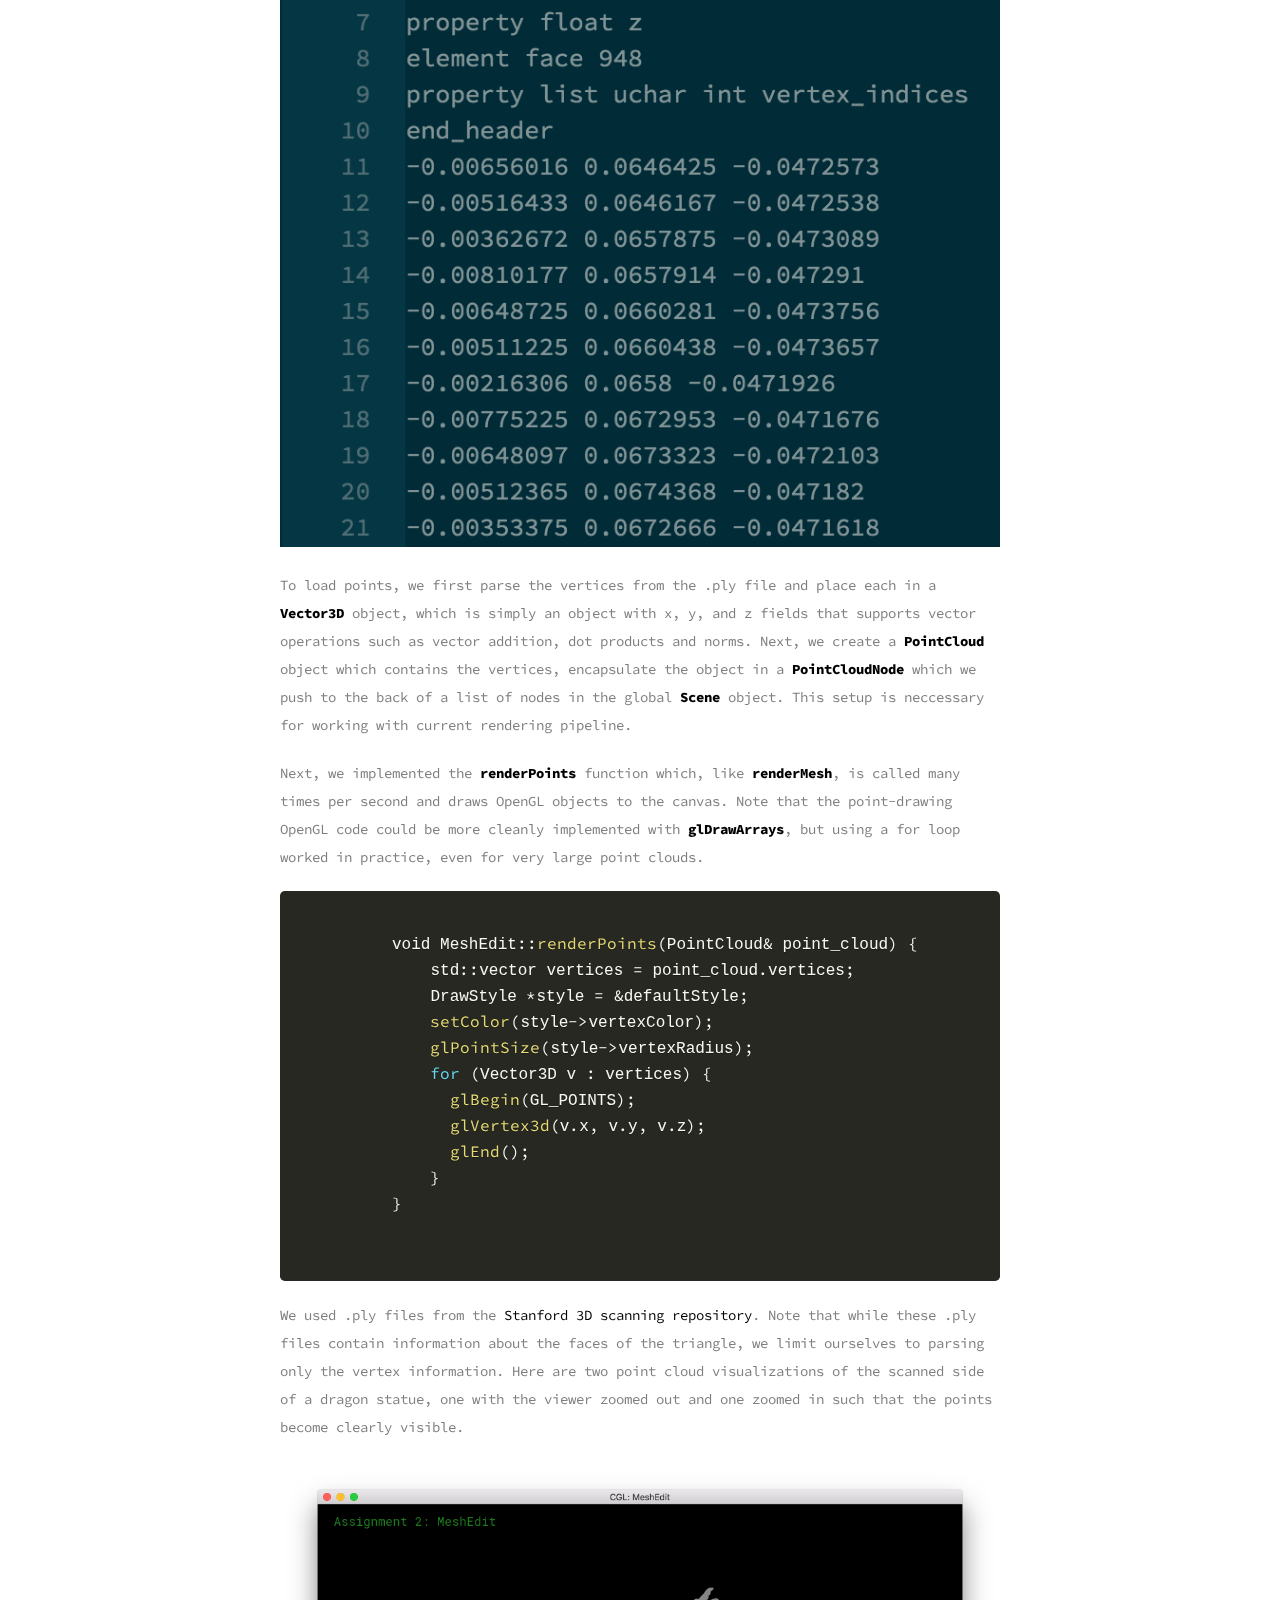
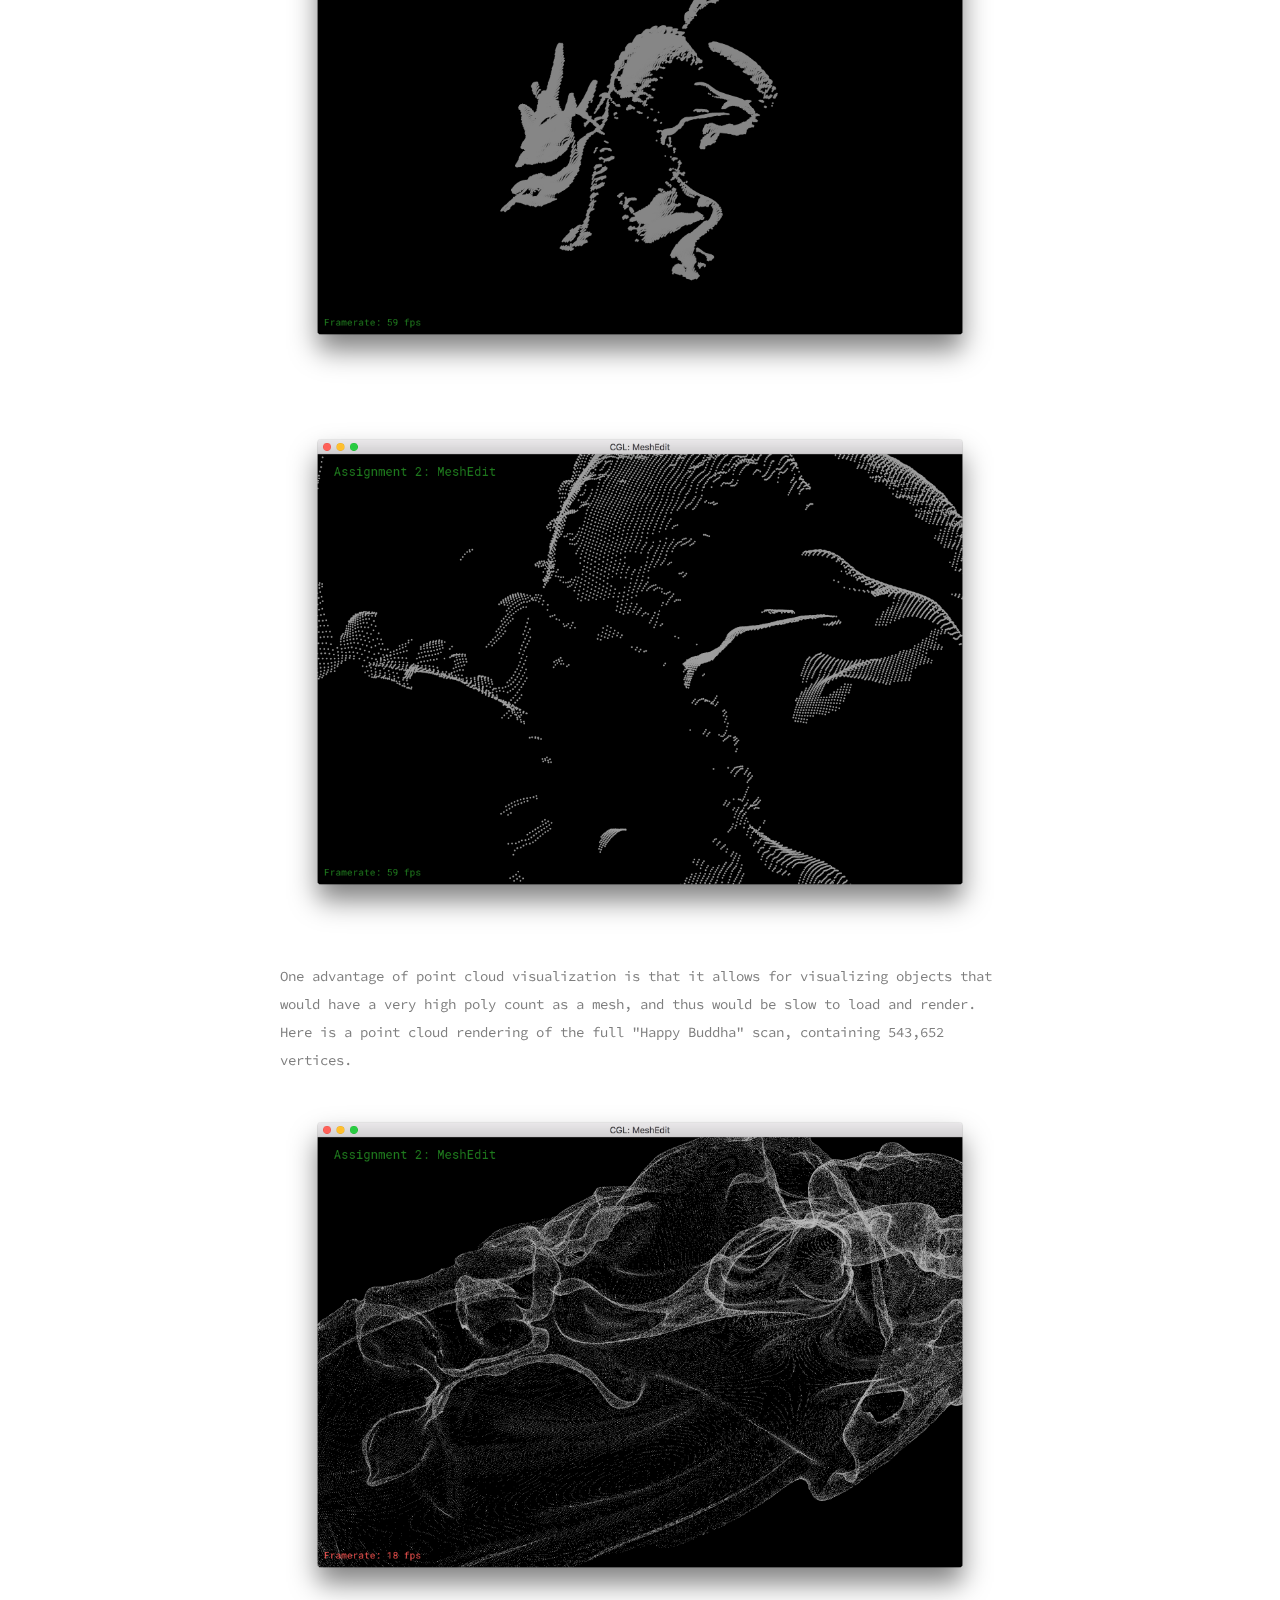
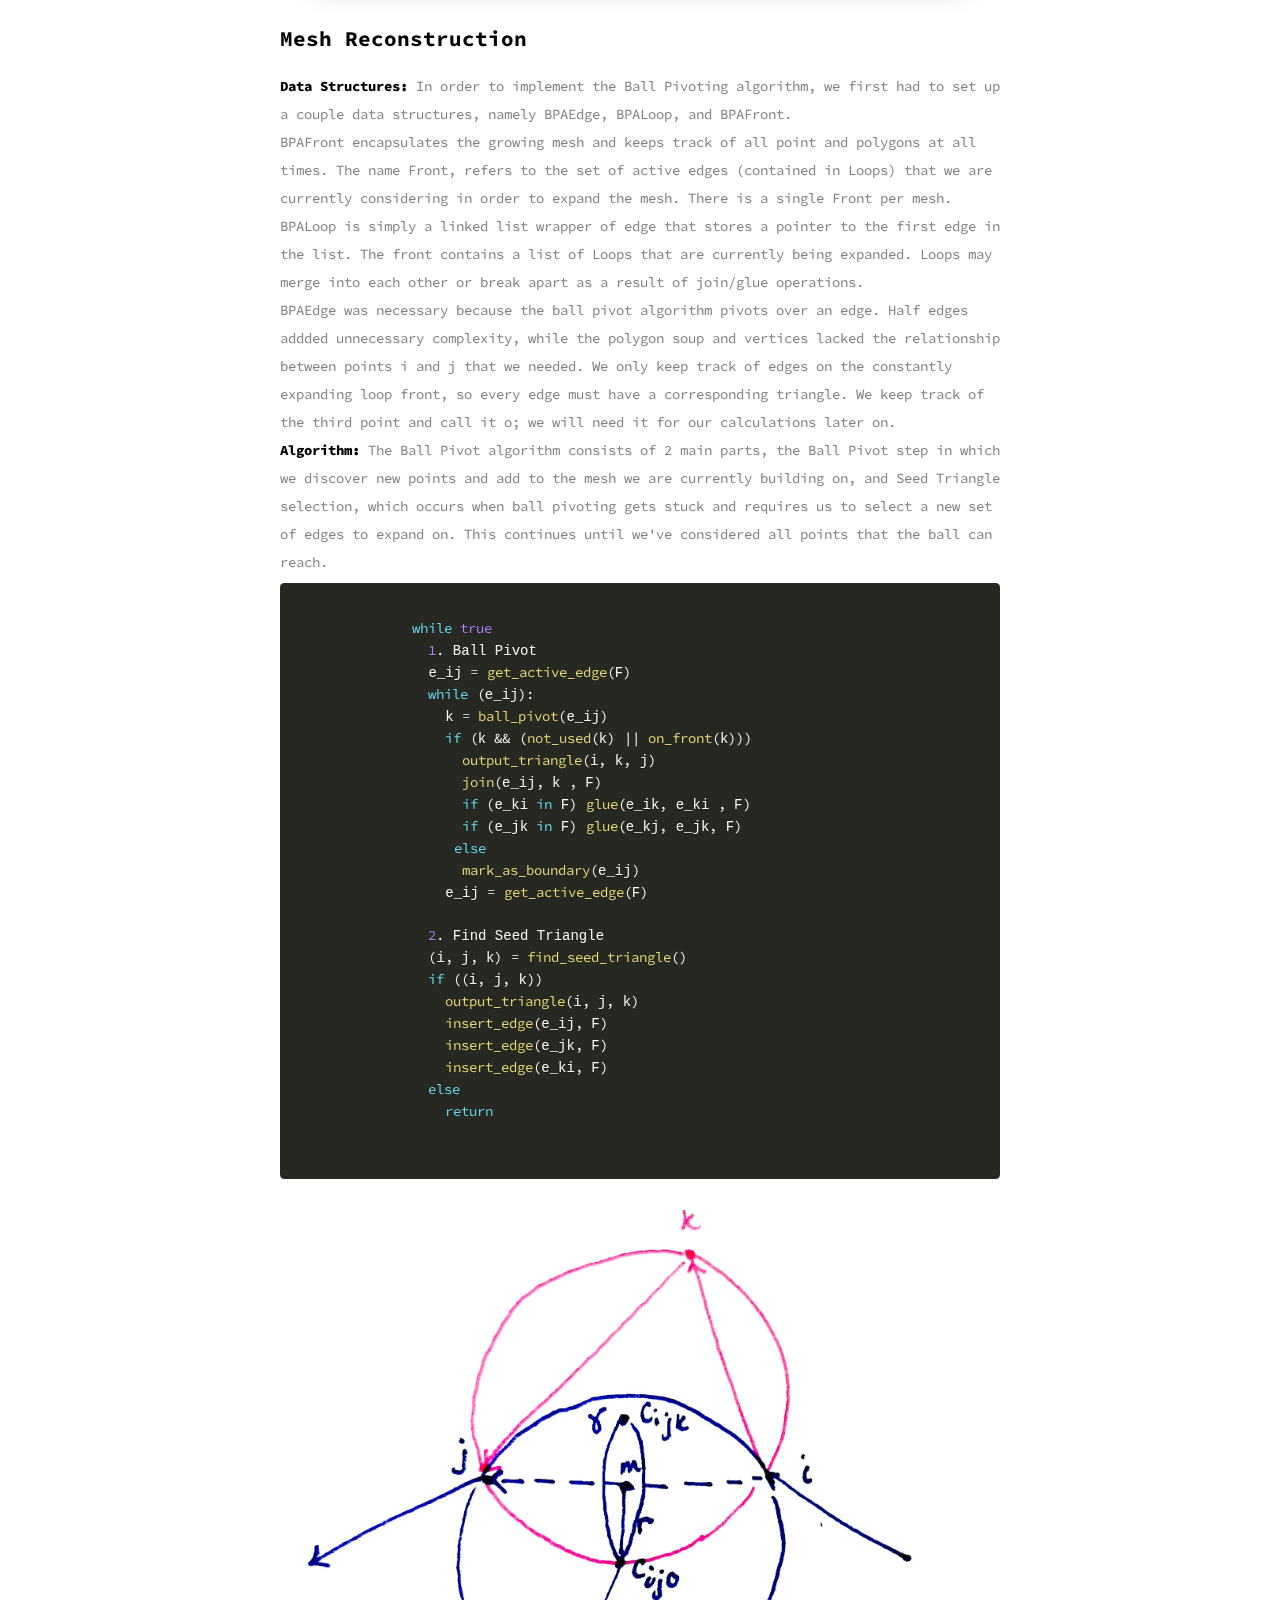
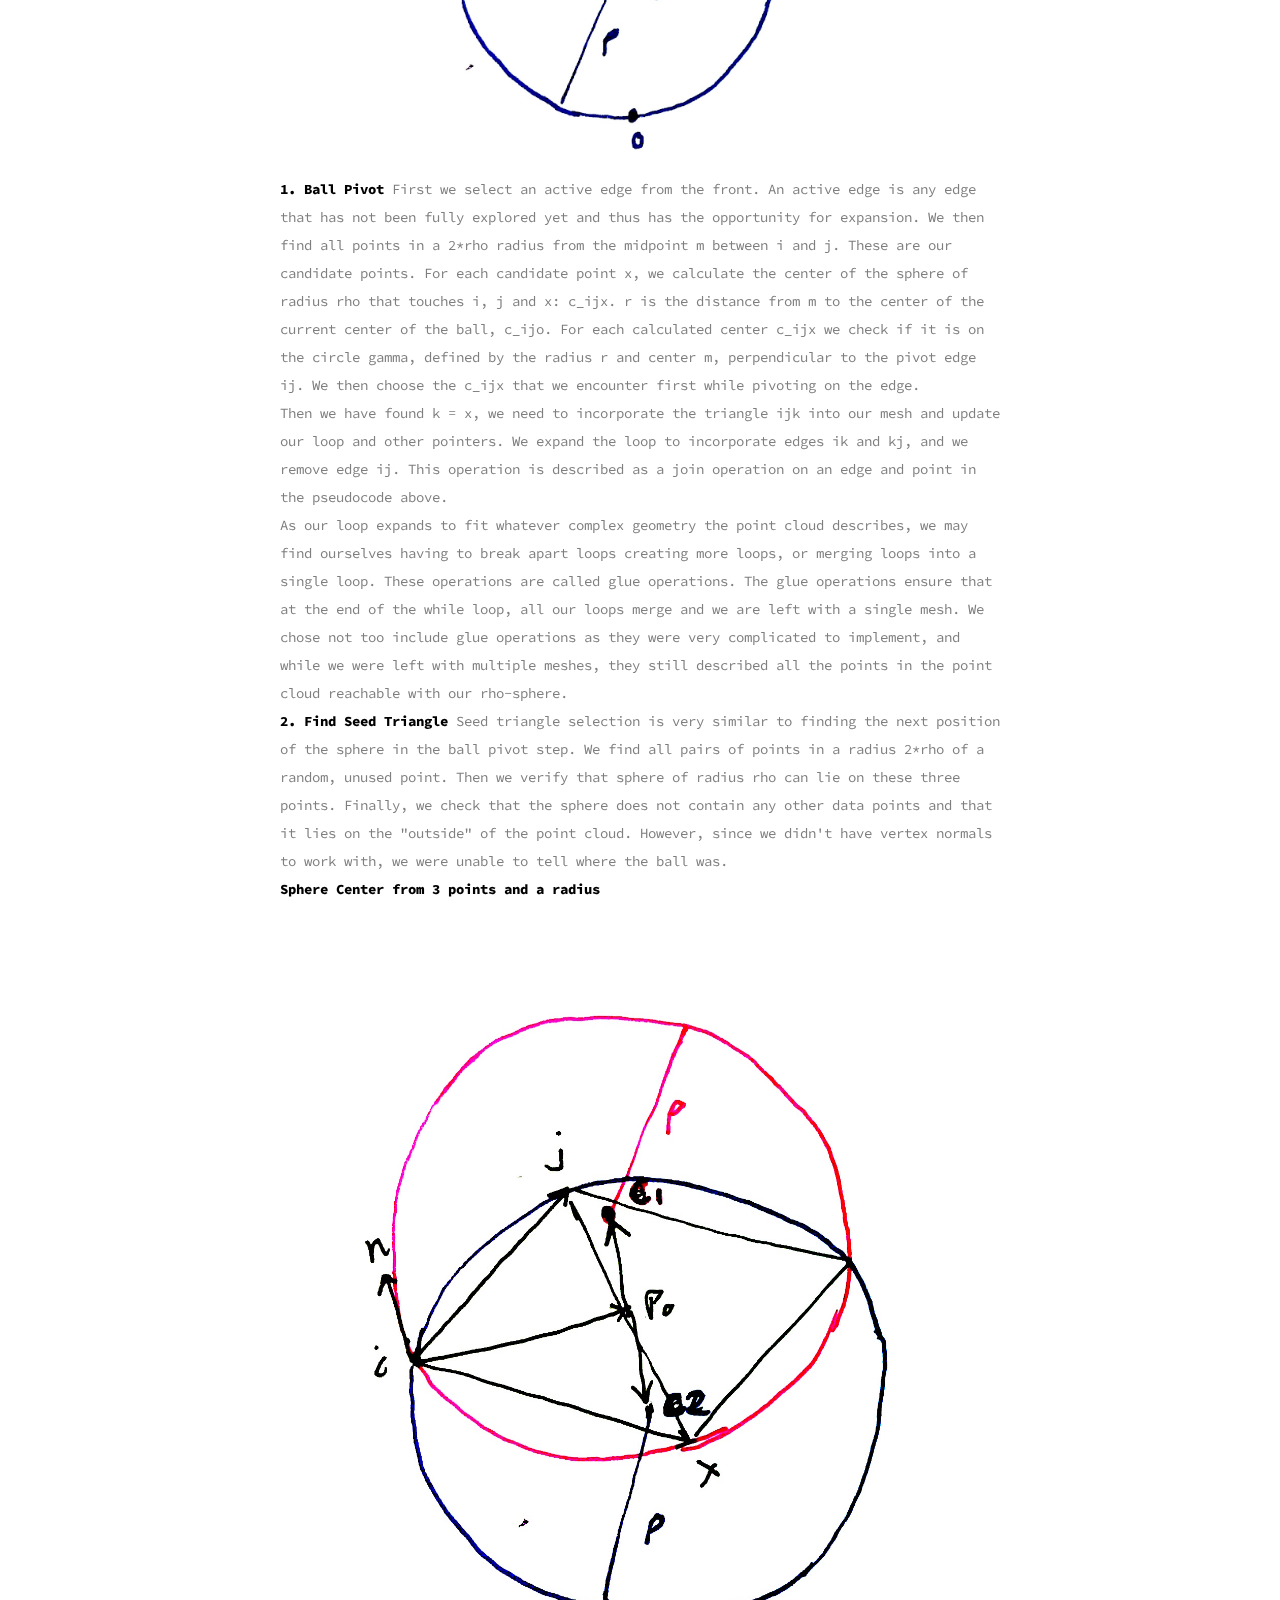
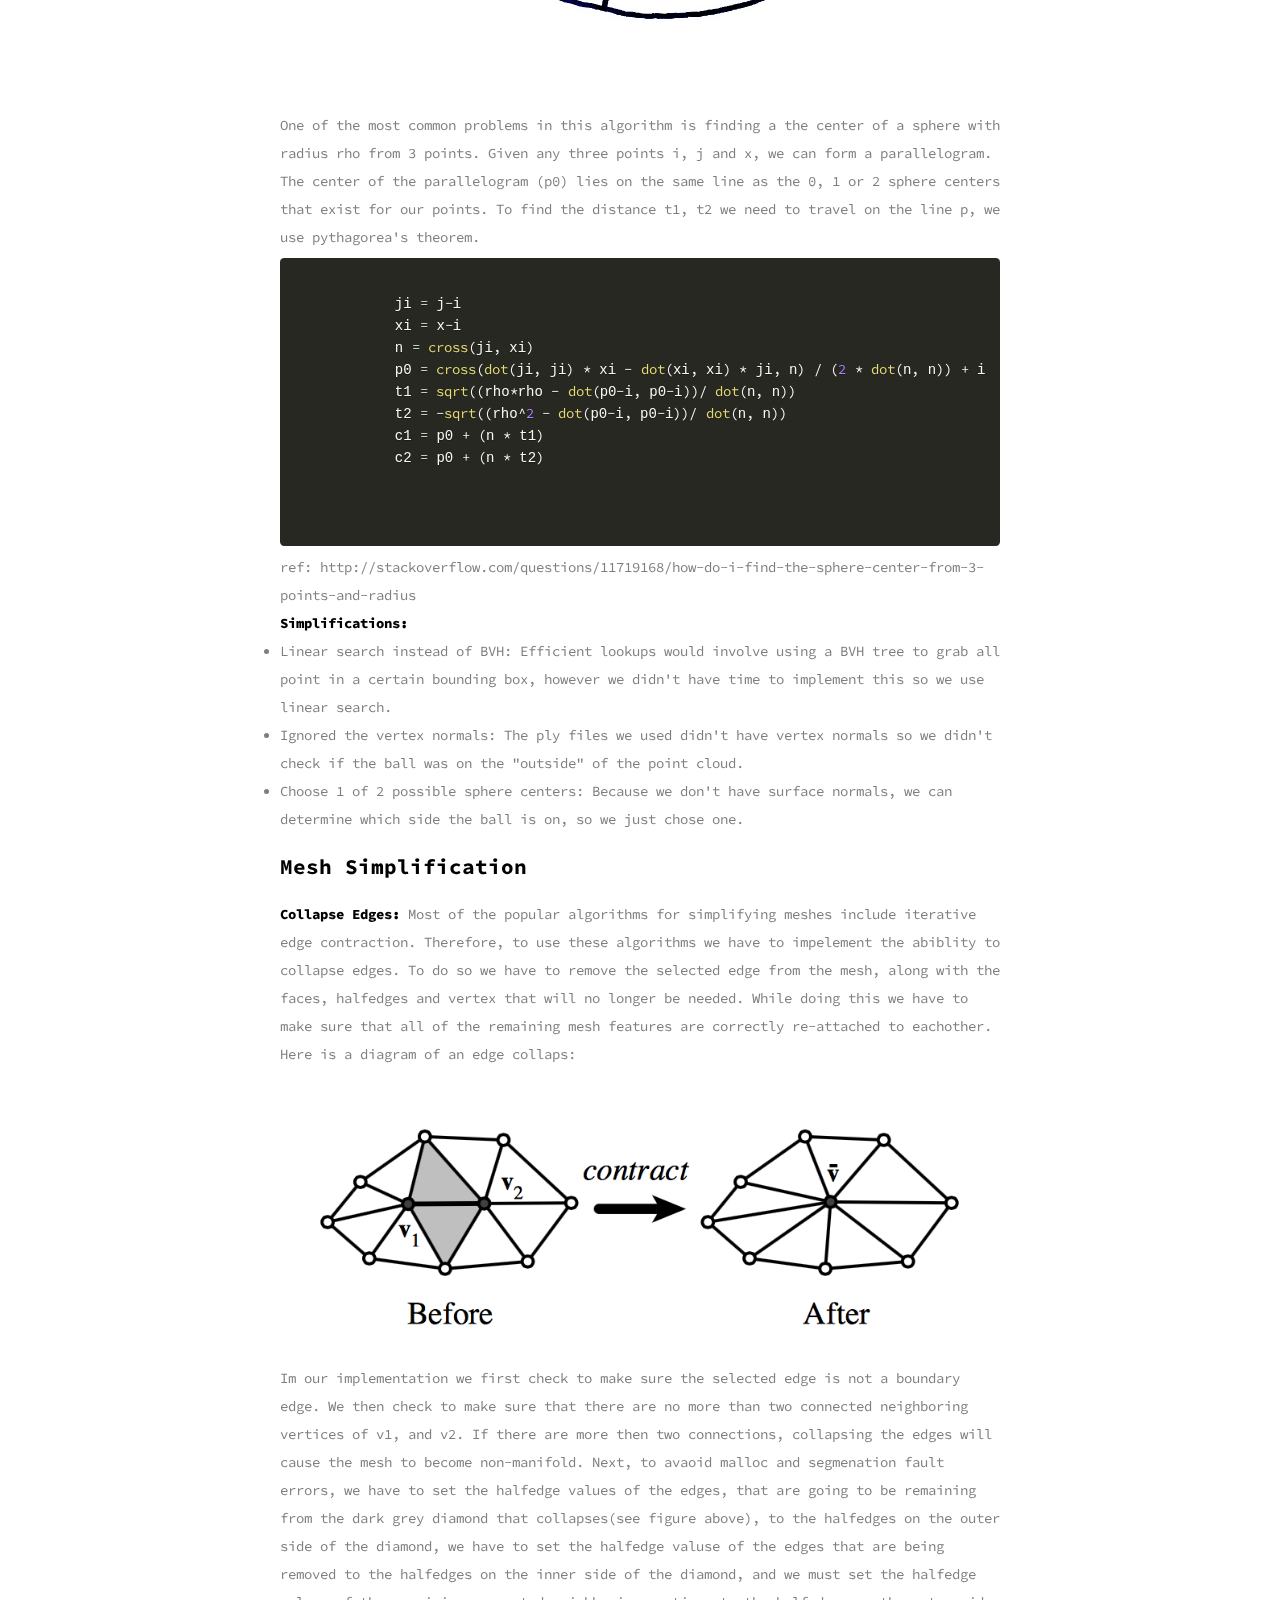
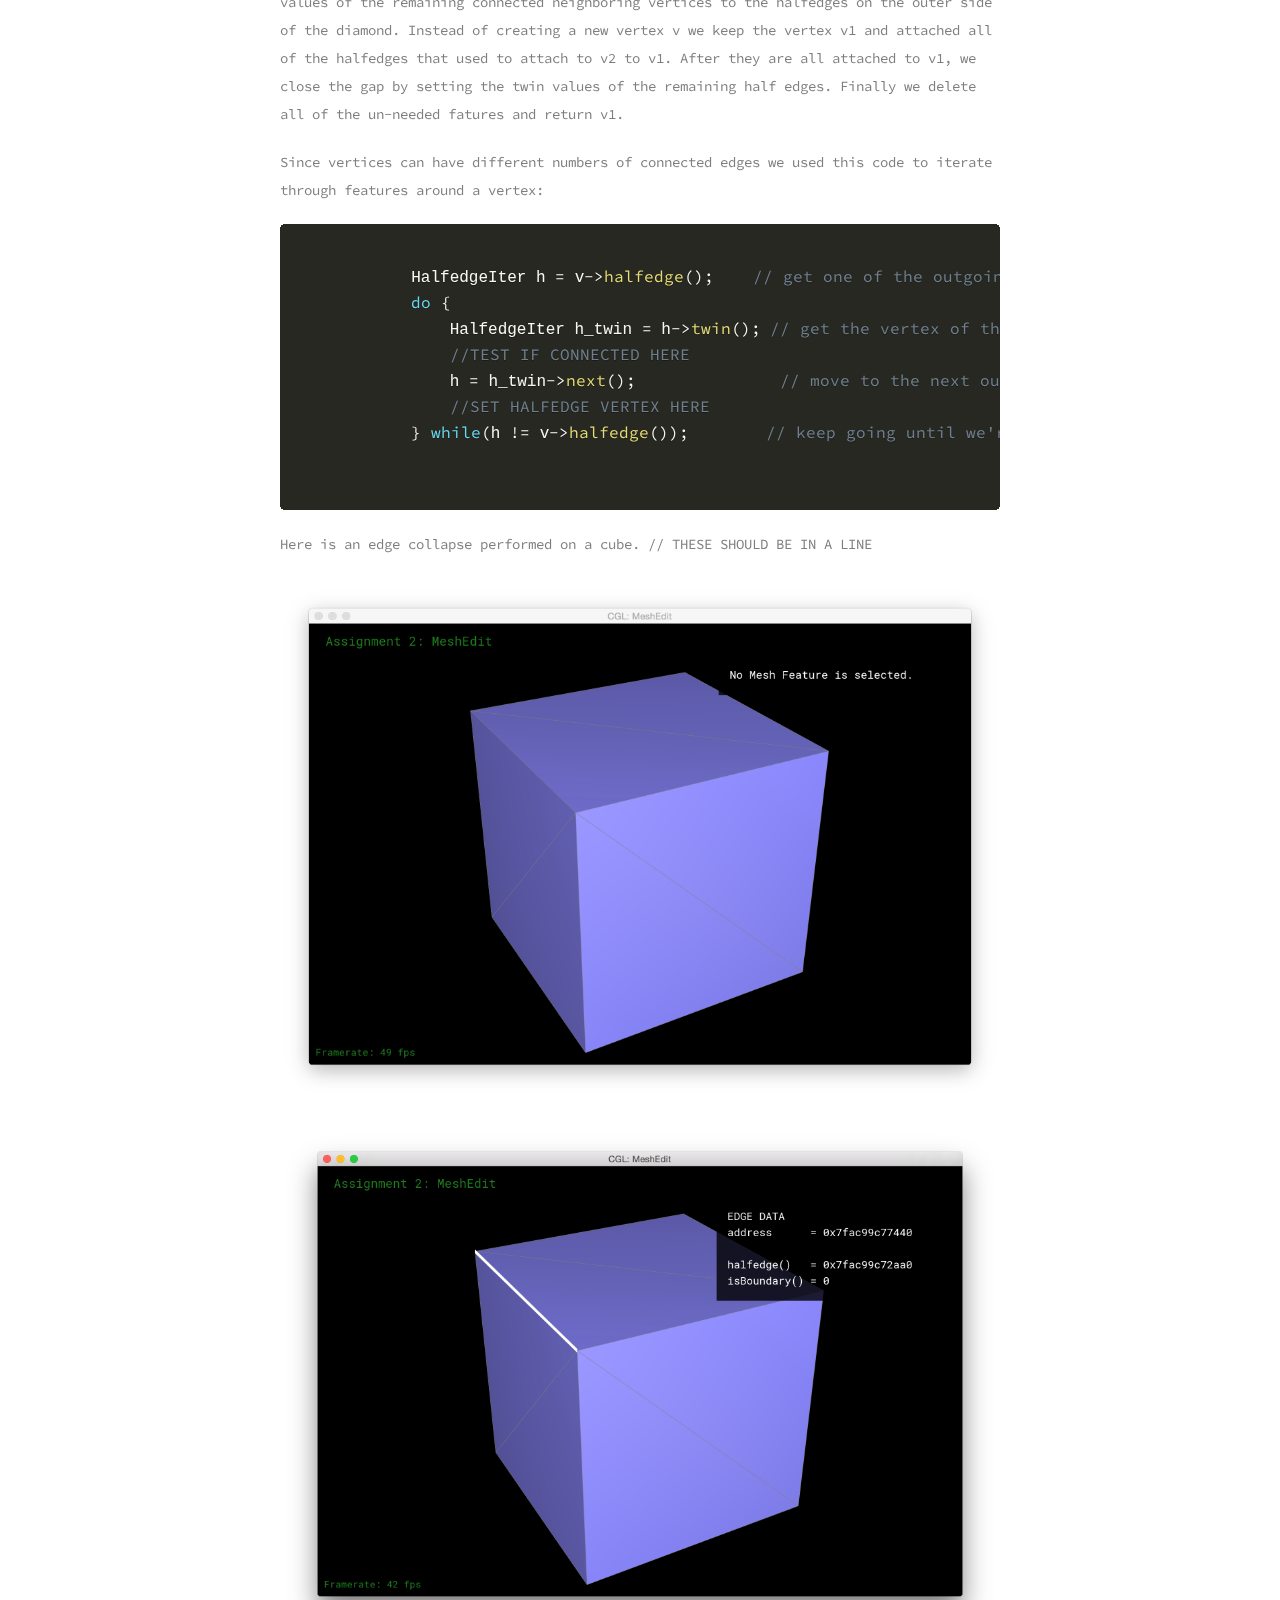
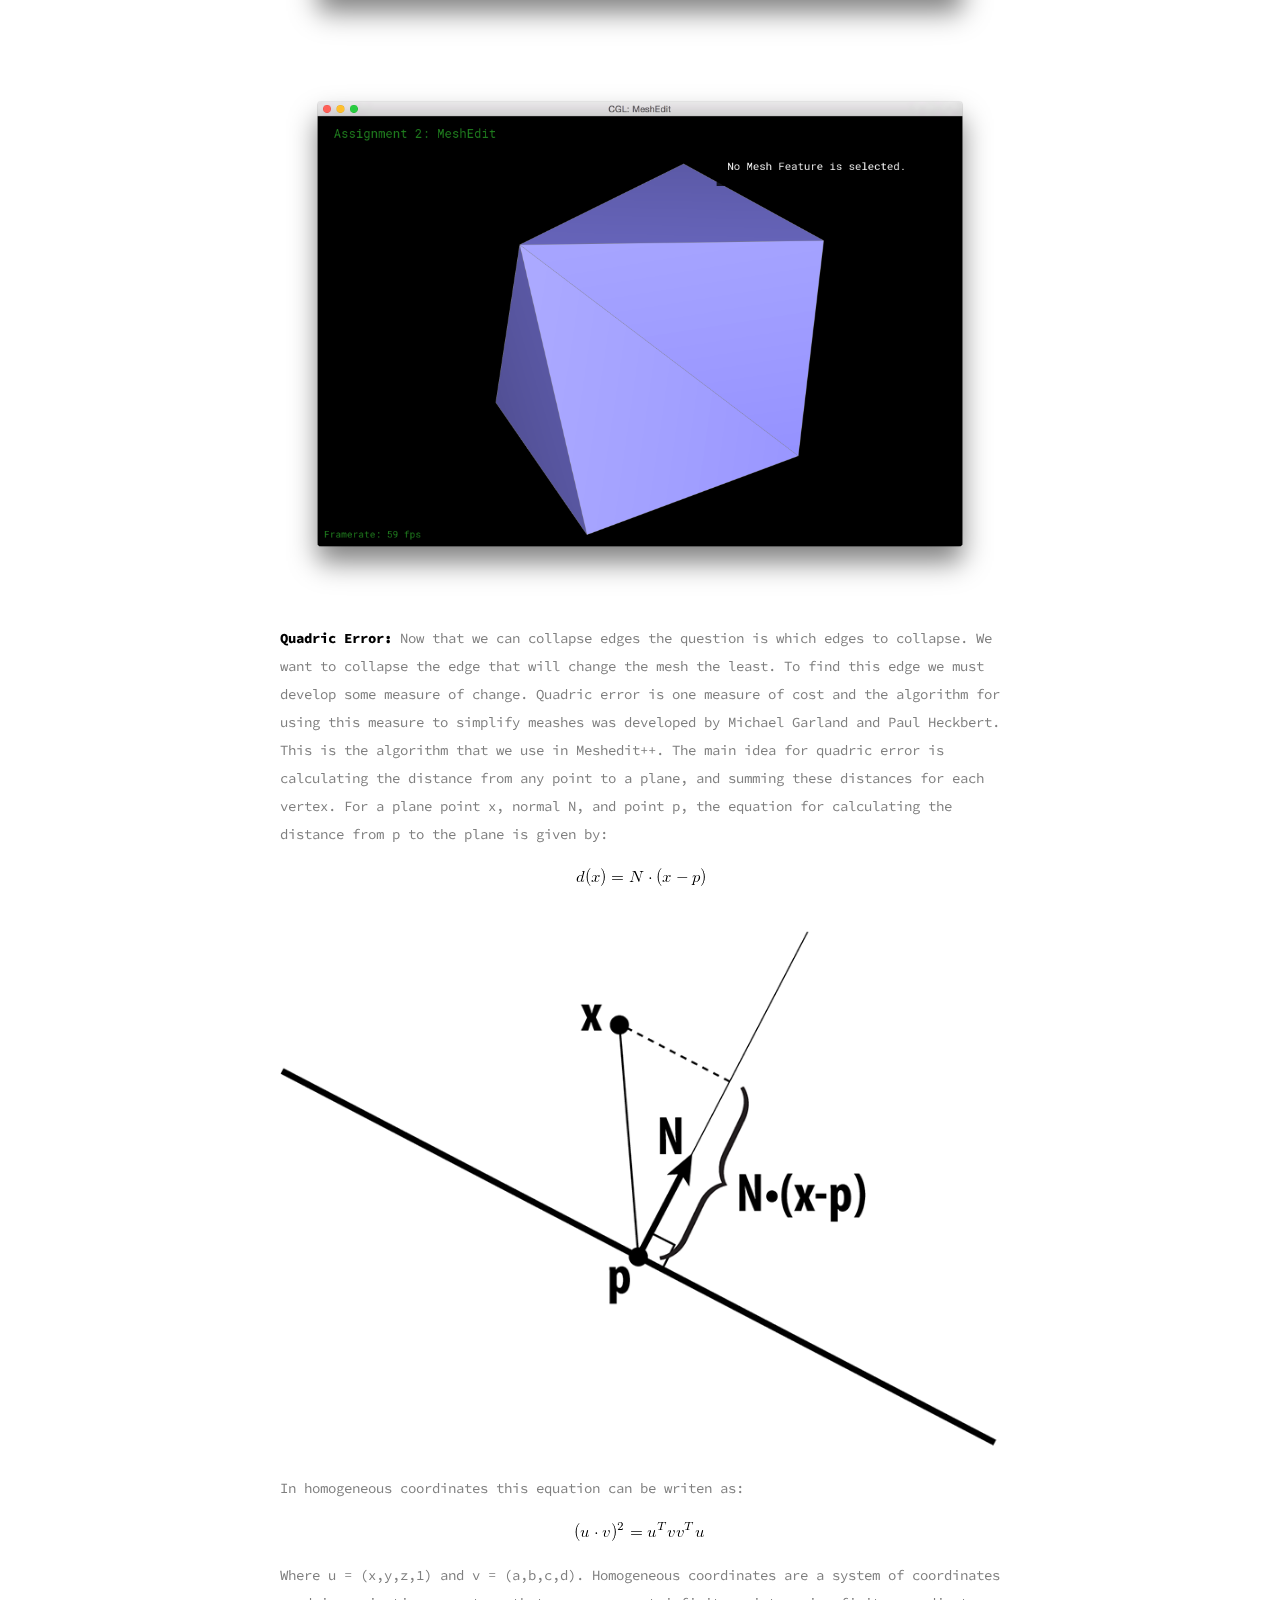
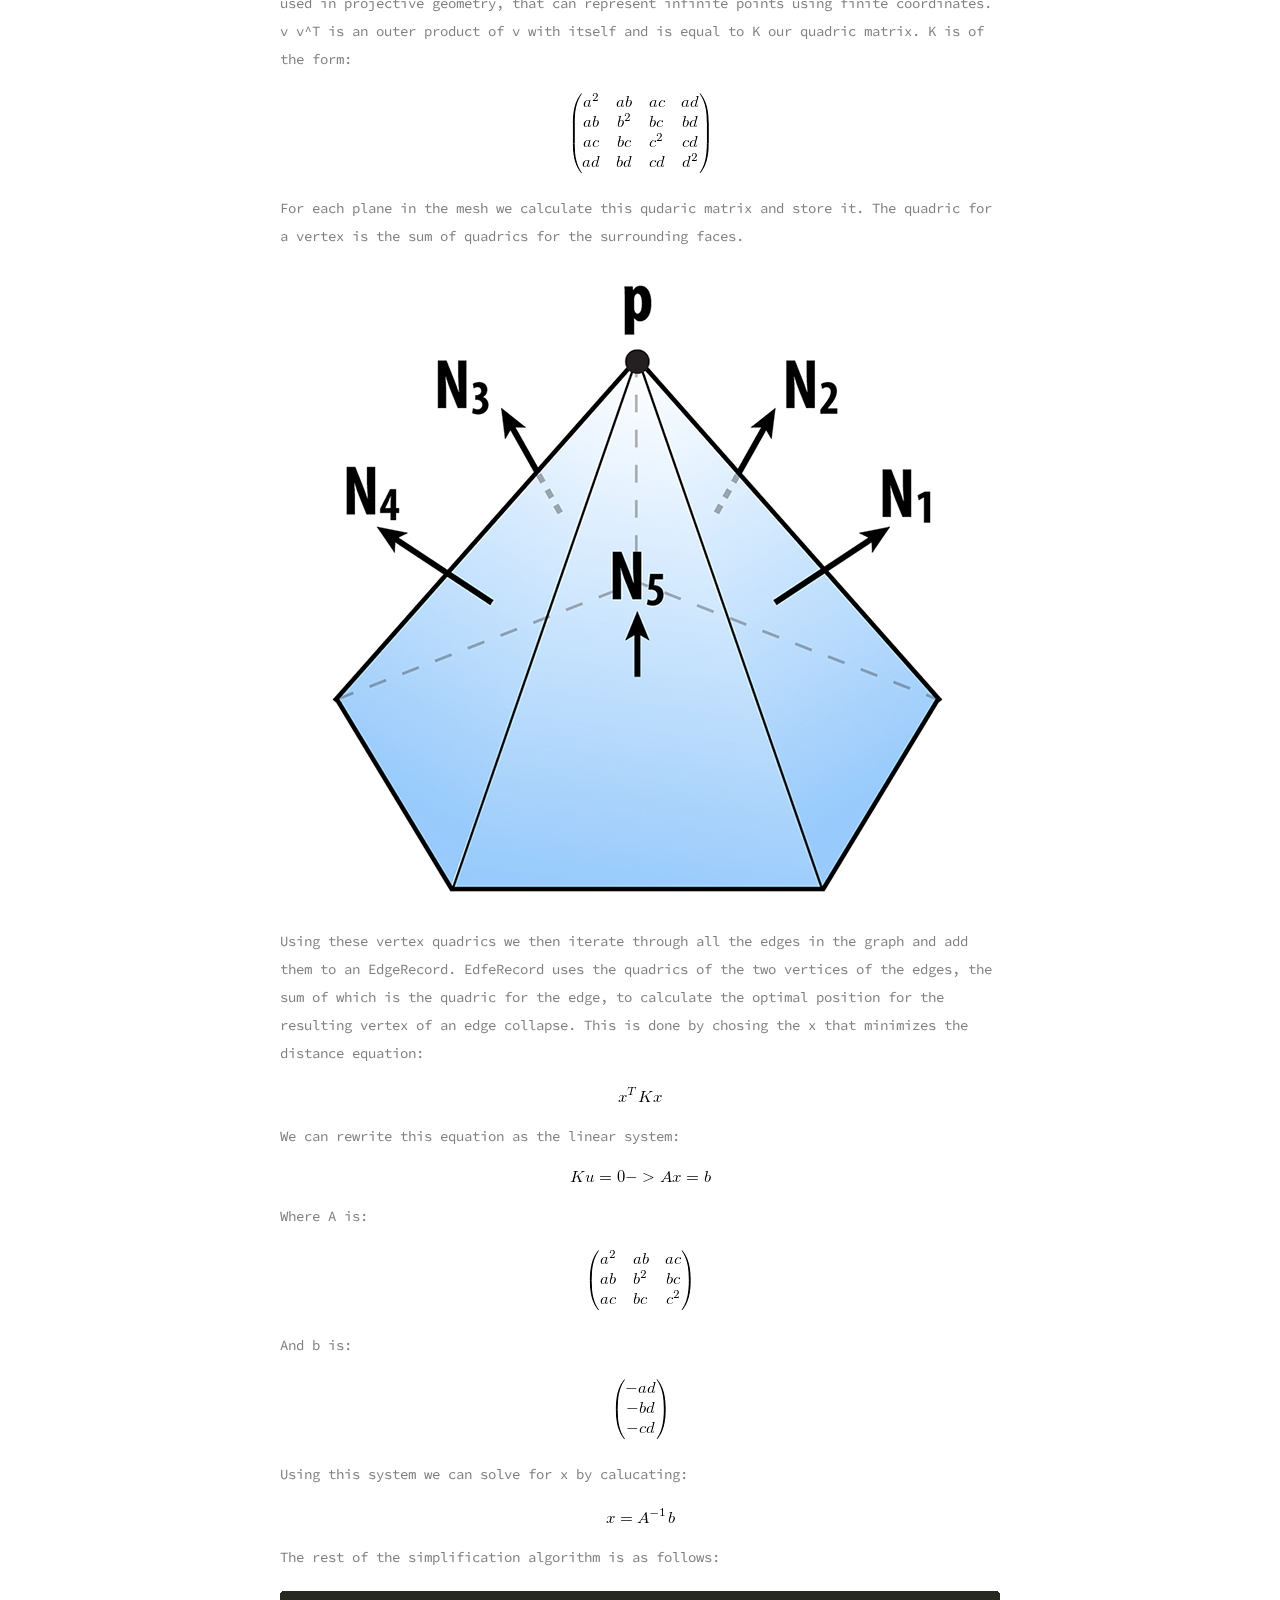
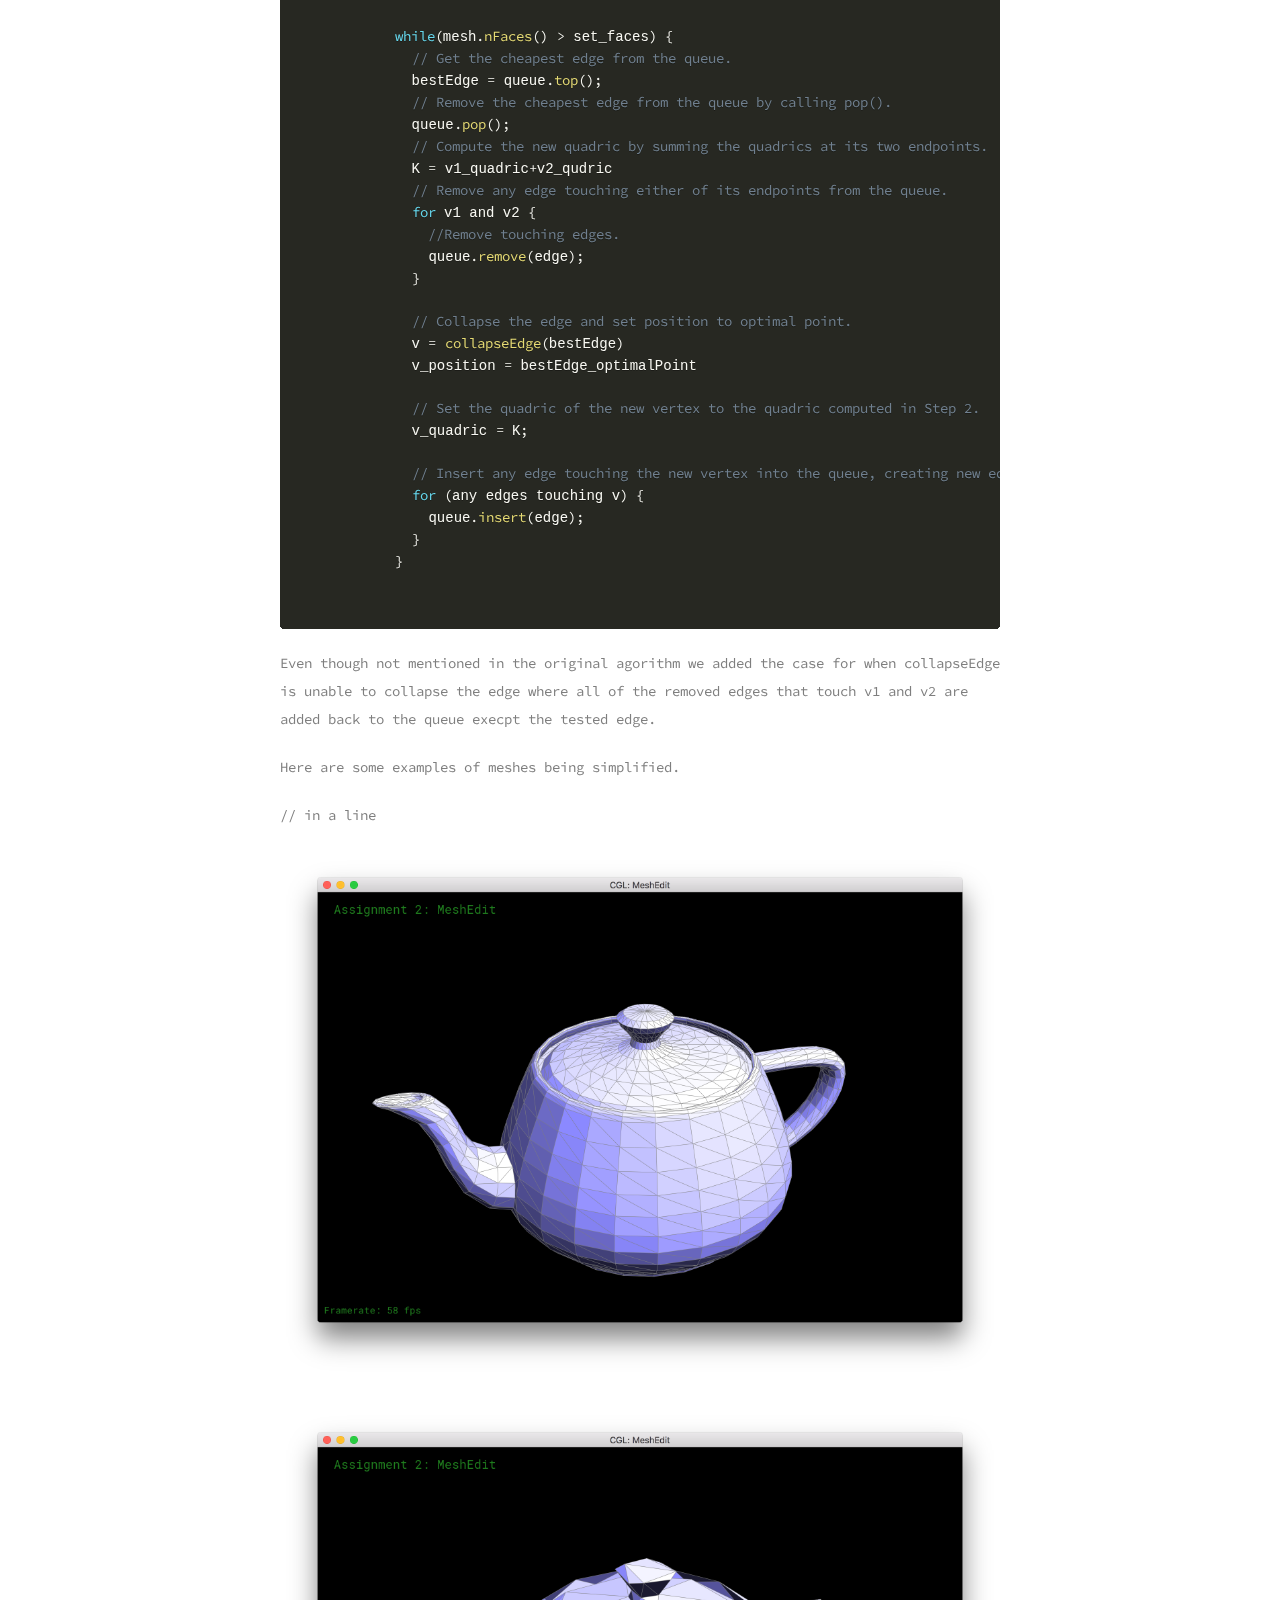
==== commit 52d371d6: "Website additions mesh simplification" ====
--- a/website/index.html
+++ b/website/index.html
@@ -119,21 +119,17 @@
         </section>
         <section class="text">
           <p> <strong> Data Structures:</strong> In order to implement the Ball Pivoting algorithm, we first had to set up a couple data structures, namely BPAEdge, BPALoop, and BPAFront. </p>
-        </section>
-        <section class="text">
+  
           <p>BPAFront encapsulates the growing mesh and keeps track of all point and polygons at all times. The name Front, refers to the set of active edges (contained in Loops) that we are currently considering in order to expand the mesh. There is a single Front per mesh.</p>
-        </section>
-        <section class="text">
+
           <p>BPALoop is simply a linked list wrapper of edge that stores a pointer to the first edge in the list. The front contains a list of Loops that are currently being expanded. Loops may merge into each other or break apart as a result of join/glue operations.</p>
-        </section>
-        <section class="text">
-          <p>BPAEdge was necessary because the ball pivot algorithm pivots over an edge. Half edges addeded unnecessary complexity, while the polygon soup and vertices lacked the relationship between points i and j that we needed. We only keep track of edges on the constantly expandiing loop front, so every edge must have a corresponding triangle. We keep track of the third point and call it o; we will need it for our calculations later on.</p>
-        </section>
-        <section class="text">
+
+          <p>BPAEdge was necessary because the ball pivot algorithm pivots over an edge. Half edges addded unnecessary complexity, while the polygon soup and vertices lacked the relationship between points i and j that we needed. We only keep track of edges on the constantly expanding loop front, so every edge must have a corresponding triangle. We keep track of the third point and call it o; we will need it for our calculations later on.</p>
+
+          
           <p><strong>Algorithm:</strong>
 
           The Ball Pivot algorithm consists of 2 main parts, the Ball Pivot step in which we discover new points and add to the mesh we are currently building on, and Seed Triangle selection, which occurs when ball pivoting gets stuck and requires us to select a new set of edges to expand on. This continues until we've considered all points that the ball can reach. </p>
-        </section>
         <pre>
           <code class="language-clike">
               while true
@@ -156,34 +152,27 @@
                   output_triangle(i, j, k)
                   insert_edge(e_ij, F)
                   insert_edge(e_jk, F)
-                  insert_edge(e_ki, F)
-                else
+                  insert_edge(e_ki, F) 
+                else 
                   return
             </code>
             </pre>
           <section class="subimage"><img src="./images/bpa.png"></section>
 
-          <section class="text">
           <p><strong>1. Ball Pivot</strong>
           First we select an active edge from the front. An active edge is any edge that has not been fully explored yet and thus has the opportunity for expansion. We then find all points in a 2*rho radius from the midpoint m between i and j. These are our candidate points. For each candidate point x, we calculate the center of the sphere of radius rho that touches i, j and x: c_ijx. r is the distance from m to the center of the current center of the ball, c_ijo. For each calculated center c_ijx we check if it is on the circle gamma, defined by the radius r and center m, perpendicular to the pivot edge ij. We then choose the c_ijx that we encounter first while pivoting on the edge. </p>
-          </section>
-          <section class="text">
+
           <p>Then we have found k = x, we need to incorporate the triangle ijk into our mesh and update our loop and other pointers. We expand the loop to incorporate edges ik and kj, and we remove edge ij. This operation is described as a join operation on an edge and point in the pseudocode above.</p>
-          </section>
-          <section class="text">
+
           <p>As our loop expands to fit whatever complex geometry the point cloud describes, we may find ourselves having to break apart loops creating more loops, or merging loops into a single loop. These operations are called glue operations. The glue operations ensure that at the end of the while loop, all our loops merge and we are left with a single mesh. We chose not too include glue operations as they were very complicated to implement, and while we were left with multiple meshes, they still described all the points in the point cloud reachable with our rho-sphere.</p>
-          </section>
-          <section class="text">
+
           <p><strong>2. Find Seed Triangle</strong>
           Seed triangle selection is very similar to finding the next position of the sphere in the ball pivot step. We find all pairs of points in a radius 2*rho of a random, unused point. Then we verify that sphere of radius rho can lie on these three points. Finally, we check that the sphere does not contain any other data points and that it lies on the "outside" of the point cloud. However, since we didn't have vertex normals to work with, we were unable to tell where the ball was.</p>
-          </section>
-          <section class="text">
+
           <p><strong>Sphere Center from 3 points and a radius</strong></p>
           <section class="subimage"><img src="./images/sphere_center.png"></section>
-          </section>
-          <section class="text">
-          <p>One of the most common problems in this algorithm is finding a the center of a sphere with radius rho from 3 points. Given any three points i, j and x, we can form a parallelogram. The center of the parallelogram (p0) lies on the same line as the 0, 1 or 2 sphere centers that exist for our points. To find the distance t1, t2 we need to travel on the line p, we use pythagoreas theorem. </p>
-          </section>
+
+          <p>One of the most common problems in this algorithm is finding a the center of a sphere with radius rho from 3 points. Given any three points i, j and x, we can form a parallelogram. The center of the parallelogram (p0) lies on the same line as the 0, 1 or 2 sphere centers that exist for our points. To find the distance t1, t2 we need to travel on the line p, we use pythagorea's theorem. </p>
         <pre>
           <code class="language-clike">
             ji = j-i
@@ -197,46 +186,179 @@
 
             </code>
             </pre>
-
-          <section class="text">
-          <a href="#">
-            Reference: 
-          </a>
-          ref: http://stackoverflow.com/questions/11719168/how-do-i-find-the-sphere-center-from-3-points-and-radius
-          </section>
-          <section class="text">
+            
+          <p>ref: http://stackoverflow.com/questions/11719168/how-do-i-find-the-sphere-center-from-3-points-and-radius
+          <p>
           <strong>Simplifications:</strong>
           <li>Linear search instead of BVH: Efficient lookups would involve using a BVH tree to grab all point in a certain bounding box, however we didn't have time to implement this so we use linear search.</li>
           <li>Ignored the vertex normals: The ply files we used didn't have vertex normals so we didn't check if the ball was on the "outside" of the point cloud.</li>
           <li>Choose 1 of 2 possible sphere centers: Because we don't have surface normals, we can determine which side the ball is on, so we just chose one.</li>
           </p>
-          <strong>Lessons Learned:</strong>
-            1. Consider your data structures carefully before implementing anything.
-            2.
-
-          http://www.research.ibm.com/vistechnology/pdf/bpa_tvcg.pdf</p>
-          Things to cover: polygon soup data structure. Using polygon soup and loop/edge data struture in parallel
         </section>
 
         <section class="header">
           Mesh Simplification
         </section>
         <section class="text">
-          Hello peeps
-        </section>
-
-        <section class="header">
-          Results
-        </section>
-        <section class="text">
-          Hello peeps
-        </section>
+          <p><strong>Collapse Edges:</strong>
+            Most of the popular algorithms for simplifying meshes include iterative edge contraction. Therefore, to use these algorithms we have to impelement the abiblity to collapse edges. To do so we have to remove the selected edge from the mesh, along with the faces, halfedges and vertex that will no longer be needed. While doing this we have to make sure that all of the remaining mesh features are correctly re-attached to eachother. Here is a diagram of an edge collaps:
+            <section class="subimage"><img src="./images/collaps.png"></section>
+            Im our implementation we first check to make sure the selected edge is not a boundary edge. We then check to make sure that there are no more than two connected neighboring vertices of v1, and v2. If there are more then two connections, collapsing the edges will cause the mesh to become non-manifold. Next, to avaoid malloc and segmenation fault errors, we have to set the halfedge values of the edges, that are going to be remaining from the dark grey diamond that collapses(see figure above), to the halfedges on the outer side of the diamond, we have to set the halfedge valuse of the edges that are being removed to the halfedges on the inner side of the diamond, and we must set the halfedge values of the remaining connected neighboring vertices to the halfedges on the outer side of the diamond. Instead of creating a new vertex v we keep the vertex v1 and attached all of the halfedges that used to attach to v2 to v1. After they are all attached to v1, we close the gap by setting the twin values of the remaining half edges. Finally we delete all of the un-needed fatures and return v1.
+      </section>
+      <section class="text">
+            Since vertices can have different numbers of connected edges we used this code to iterate through features around a vertex:
+      </section>
+            <pre>
+          <code class="language-clike">
+            HalfedgeIter h = v->halfedge();    // get one of the outgoing halfedges of the vertex
+            do {
+                HalfedgeIter h_twin = h->twin(); // get the vertex of the current halfedge
+                //TEST IF CONNECTED HERE
+                h = h_twin->next();               // move to the next outgoing halfedge of the vertex.
+                //SET HALFEDGE VERTEX HERE
+            } while(h != v->halfedge());        // keep going until we're back at the beginning     
+            </code>
+            </pre>
+          </p>
+          <section class="text">
+          Here is an edge collapse performed on a cube.
+          // THESE SHOULD BE IN A LINE
+          </section>
+          <section class="subimage"><img src="./images/qe_cube_before.png"></section>
+          <section class="subimage"><img src="./images/qe_cube_during.png"></section>
+          <section class="subimage"><img src="./images/qe_cube_after.png"></section>
+
+          <section class="text">
+          <p><strong>Quadric Error:</strong>
+            Now that we can collapse edges the question is which edges to collapse. We want to collapse the edge that will change the mesh the least. To find this edge we must develop some measure of change. Quadric error is one measure of cost and the algorithm for using this measure to simplify meashes was developed by Michael Garland and Paul Heckbert. This is the algorithm that we use in Meshedit++. The main idea for quadric error is calculating the distance from any point to a plane, and summing these distances for each vertex. For a plane point x, normal N, and point p, the equation for calculating the distance from p to the plane is given by:
+          </section>
+            <section class="equation"><img src="./images/distance1.png"></section>
+            <section class="subimage"><img src="./images/PlaneNormalEquation.png"></section>
+          <section class="text">
+            In homogeneous coordinates this equation can be writen as:
+          </section>
+            <section class="equation"><img src="./images/distance2.png"></section>
+          <section class="text">
+            Where u = (x,y,z,1) and v = (a,b,c,d). Homogeneous coordinates are a system of coordinates used in projective geometry, that can represent infinite points using finite coordinates. v v^T is an outer product of v with itself and is equal to K our quadric matrix. K is of the form:
+          </section>
+            <section class="equation"><img src="./images/matrix.png"></section>
+          <section class="text">
+            For each plane in the mesh we calculate this qudaric matrix and store it.
+            The quadric for a vertex is the sum of quadrics for the surrounding faces.
+          </section>
+            <section class="equation"><img src="./images/VertexNormals.png"></section>
+          <section class="text">
+            Using these vertex quadrics we then iterate through all the edges in the graph and add them to an EdgeRecord. EdfeRecord uses the quadrics of the two vertices of the edges, the sum of which is the quadric for the edge, to calculate the optimal position for the resulting vertex of an edge collapse. This is done by chosing the x that minimizes the distance equation:
+          </section>
+            <section class="equation"><img src="./images/plane.png"></section>
+          <section class="text">
+            We can rewrite this equation as the linear system:
+          </section>
+          <section class="equation"><img src="./images/system.png"></section>
+          <section class="text">
+            Where A is:
+          </section>
+          <section class="equation"><img src="./images/A.png"></section>
+          <section class="text">
+            And b is:
+          </section>
+          <section class="equation"><img src="./images/B.png"></section>
+          <section class="text">
+            Using this system we can solve for x by calucating:
+          </section>
+          <section class="equation"><img src="./images/solve.png"></section>
+          <section class="text">
+          The rest of the simplification algorithm is as follows:
+          </section>
+          <section class="text">
+          <pre>
+          <code class="language-clike">
+            while(mesh.nFaces() > set_faces) {
+              // Get the cheapest edge from the queue.
+              bestEdge = queue.top();
+              // Remove the cheapest edge from the queue by calling pop().
+              queue.pop();
+              // Compute the new quadric by summing the quadrics at its two endpoints.
+              K = v1_quadric+v2_qudric
+              // Remove any edge touching either of its endpoints from the queue.
+              for v1 and v2 {
+                //Remove touching edges.
+                queue.remove(edge);
+              }
+
+              // Collapse the edge and set position to optimal point.
+              v = collapseEdge(bestEdge)
+              v_position = bestEdge_optimalPoint
+
+              // Set the quadric of the new vertex to the quadric computed in Step 2.
+              v_quadric = K;
+
+              // Insert any edge touching the new vertex into the queue, creating new edge records for each of them.
+              for (any edges touching v) {
+                queue.insert(edge);
+              }
+            }
+            </code>
+          </pre>
+          <section class="text">
+            Even though not mentioned in the original agorithm we added the case for when collapseEdge is unable to collapse the edge where all of the removed edges that touch v1 and v2 are added back to the queue execpt the tested edge.
+           </section>
+            <section class="text">
+            Here are some examples of meshes being simplified.
+            </section>
+              // in a line
+              <section class="subimage"><img src="./images/teapot_mesh.png"></section>
+              <section class="subimage"><img src="./images/teapot_mesh_simple.png"></section>
+              // in a line
+            <section class="text">
+              For this mesh the number of faces goes from 5856 to 3000 to 1000 to 200:
+            </section>
+              // in a line
+              <section class="subimage"><img src="./images/cow1.png"></section>
+              <section class="subimage"><img src="./images/cow2.png"></section>
+              <section class="subimage"><img src="./images/cow3.png"></section>
+              <section class="subimage"><img src="./images/cow4.png"></section>
+              <section class="text">
+            </pre>
+          </p>
+          </p>
+        </section>
+
+        <section class="header">
+          Lessons Learned
+        </section>
+
+        <section class="header">
+          <ul>
+          <li>When dealing with Halfedge structures make sure to account for all of your pieces or you can run into infinite loops and seg faults.</li>
+          <li>There are cases where an edge colapse can cause a mesh to be non-manifold and some of these cases are hard to implement checks for.</li>
+          </ul>
+        </section>
+
 
         <section class="header">
           References
         </section>
         <section class="text">
-          Hello peeps
+          Visualizing Point Clouds:
+          <ul>
+          <li></li>
+          </ul>
+        </section>
+
+        <section class="text">
+          Ball Pivot:
+          <ul>
+          <li><a href="http://www.research.ibm.com/vistechnology/pdf/bpa_tvcg.pdf">The Ball-Pivoting Algorithm for Surface Reconstruction, Bernardini et al. </a></li>
+          </ul>
+        </section>
+          
+        <section class="text">
+          Mesh Simplification:
+          <ul>
+          <li><a href="http://462cmu.github.io/asst2_meshedit/">CMU 15-462/662 Assignment 2: A Mini Mesh editor</a></li>
+          <li><a href="http://www.cs.cmu.edu/~./garland/Papers/quadrics.pdf">Surface Simplification Using Quadric Error Metrics, Garland and Heckbert</a></li>
+          </ul>
         </section>
 
         <section class="header">
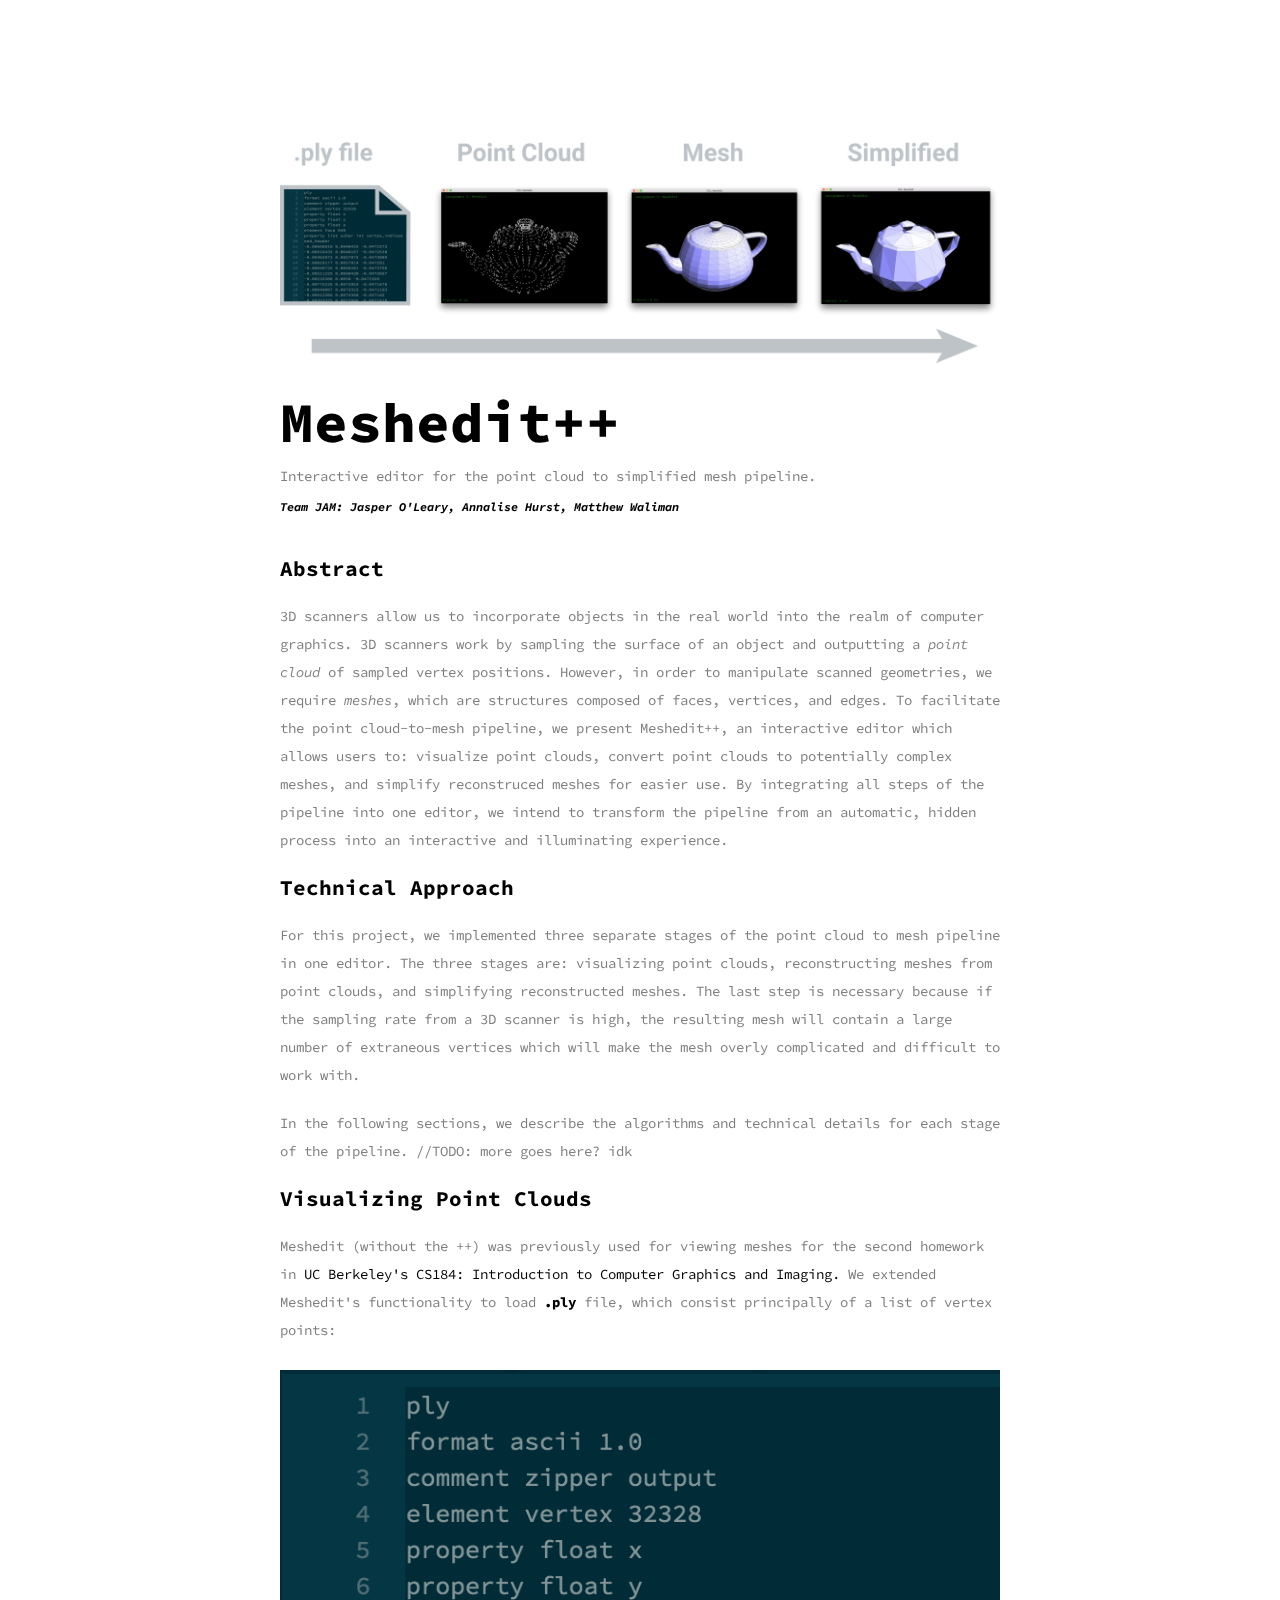
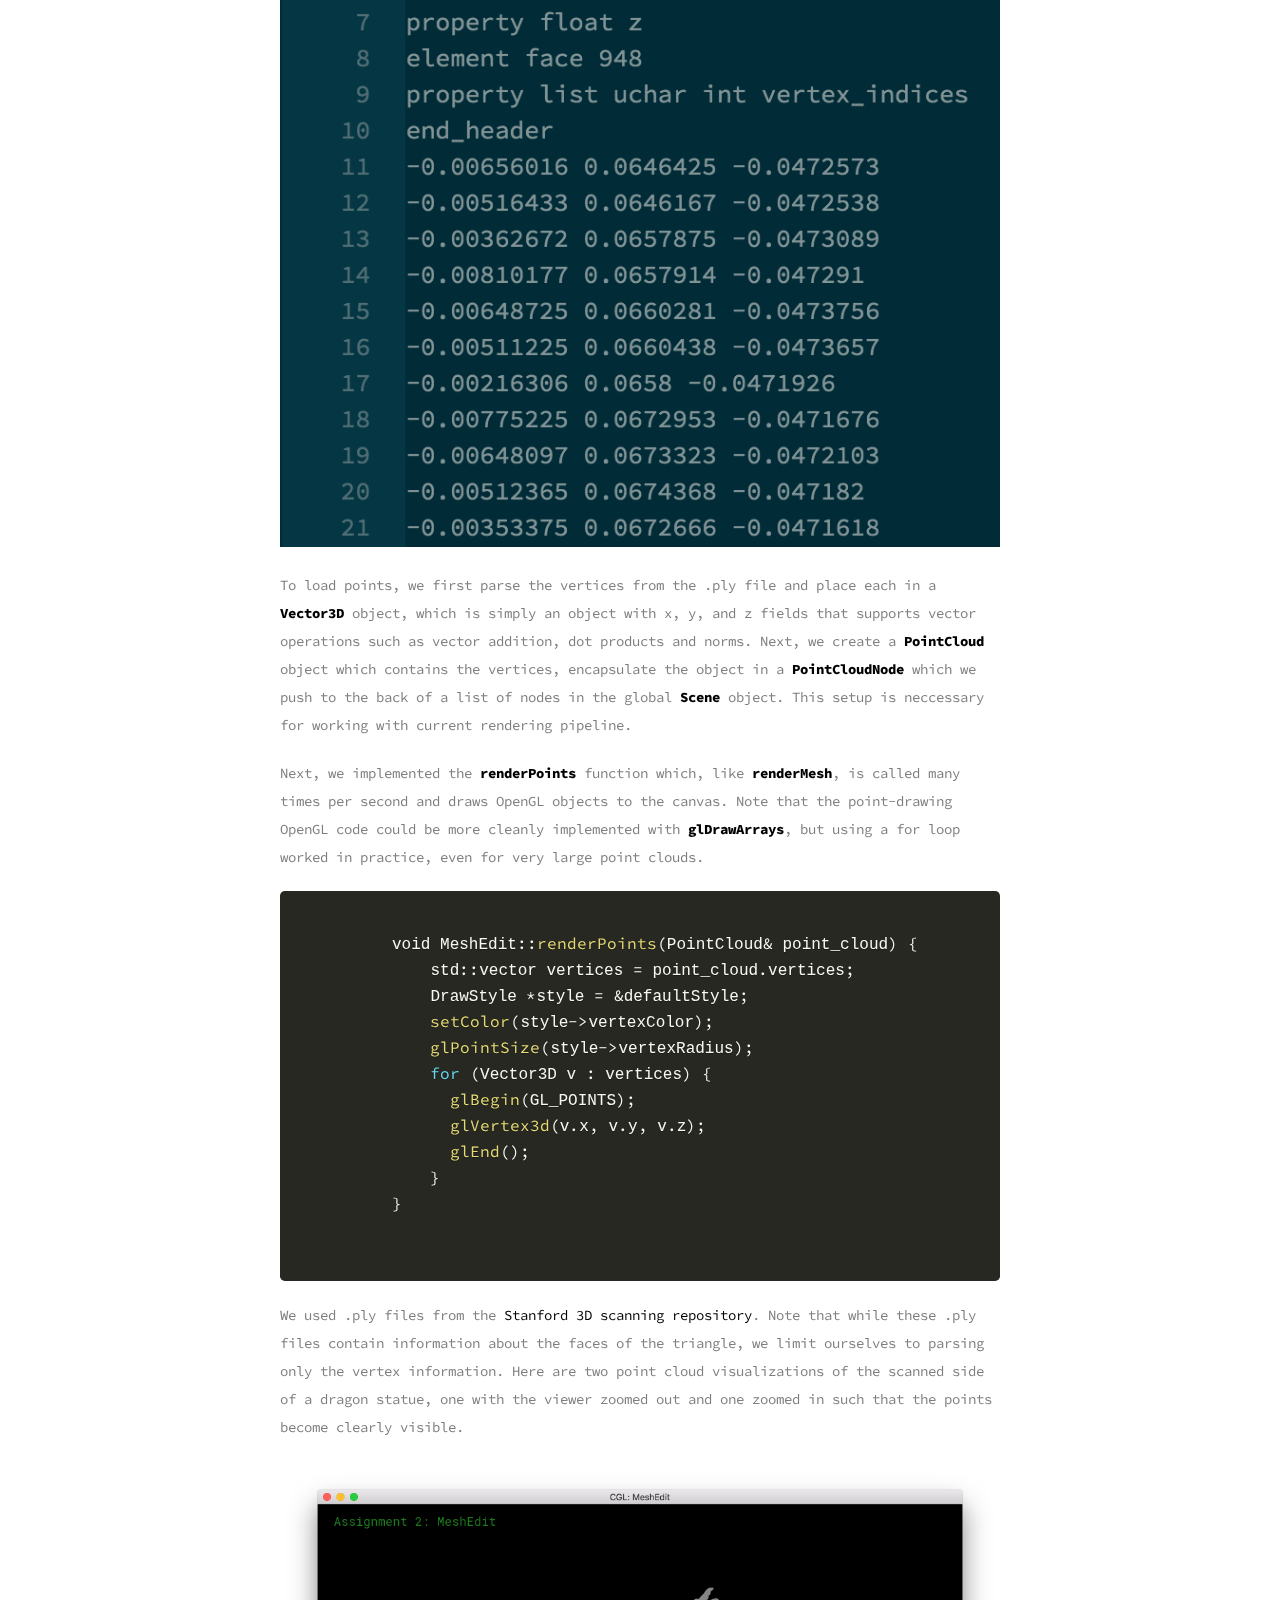
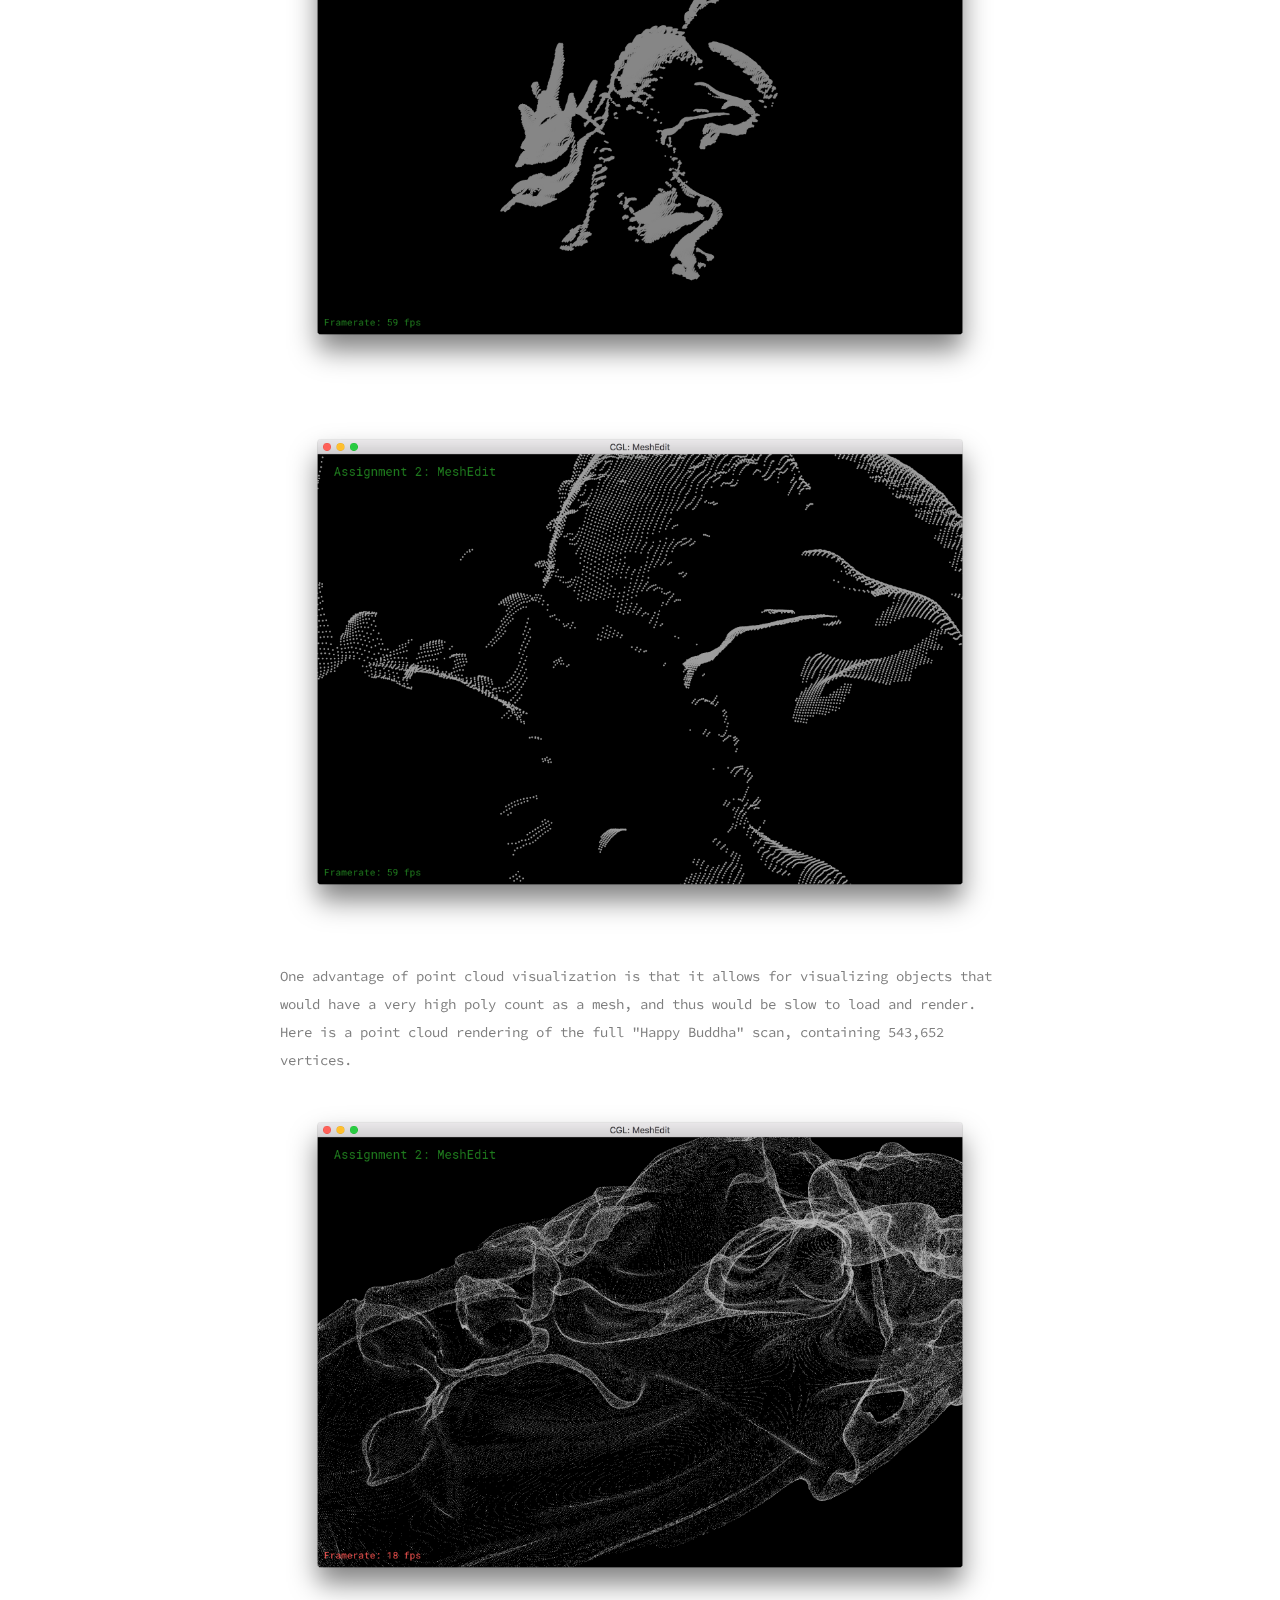
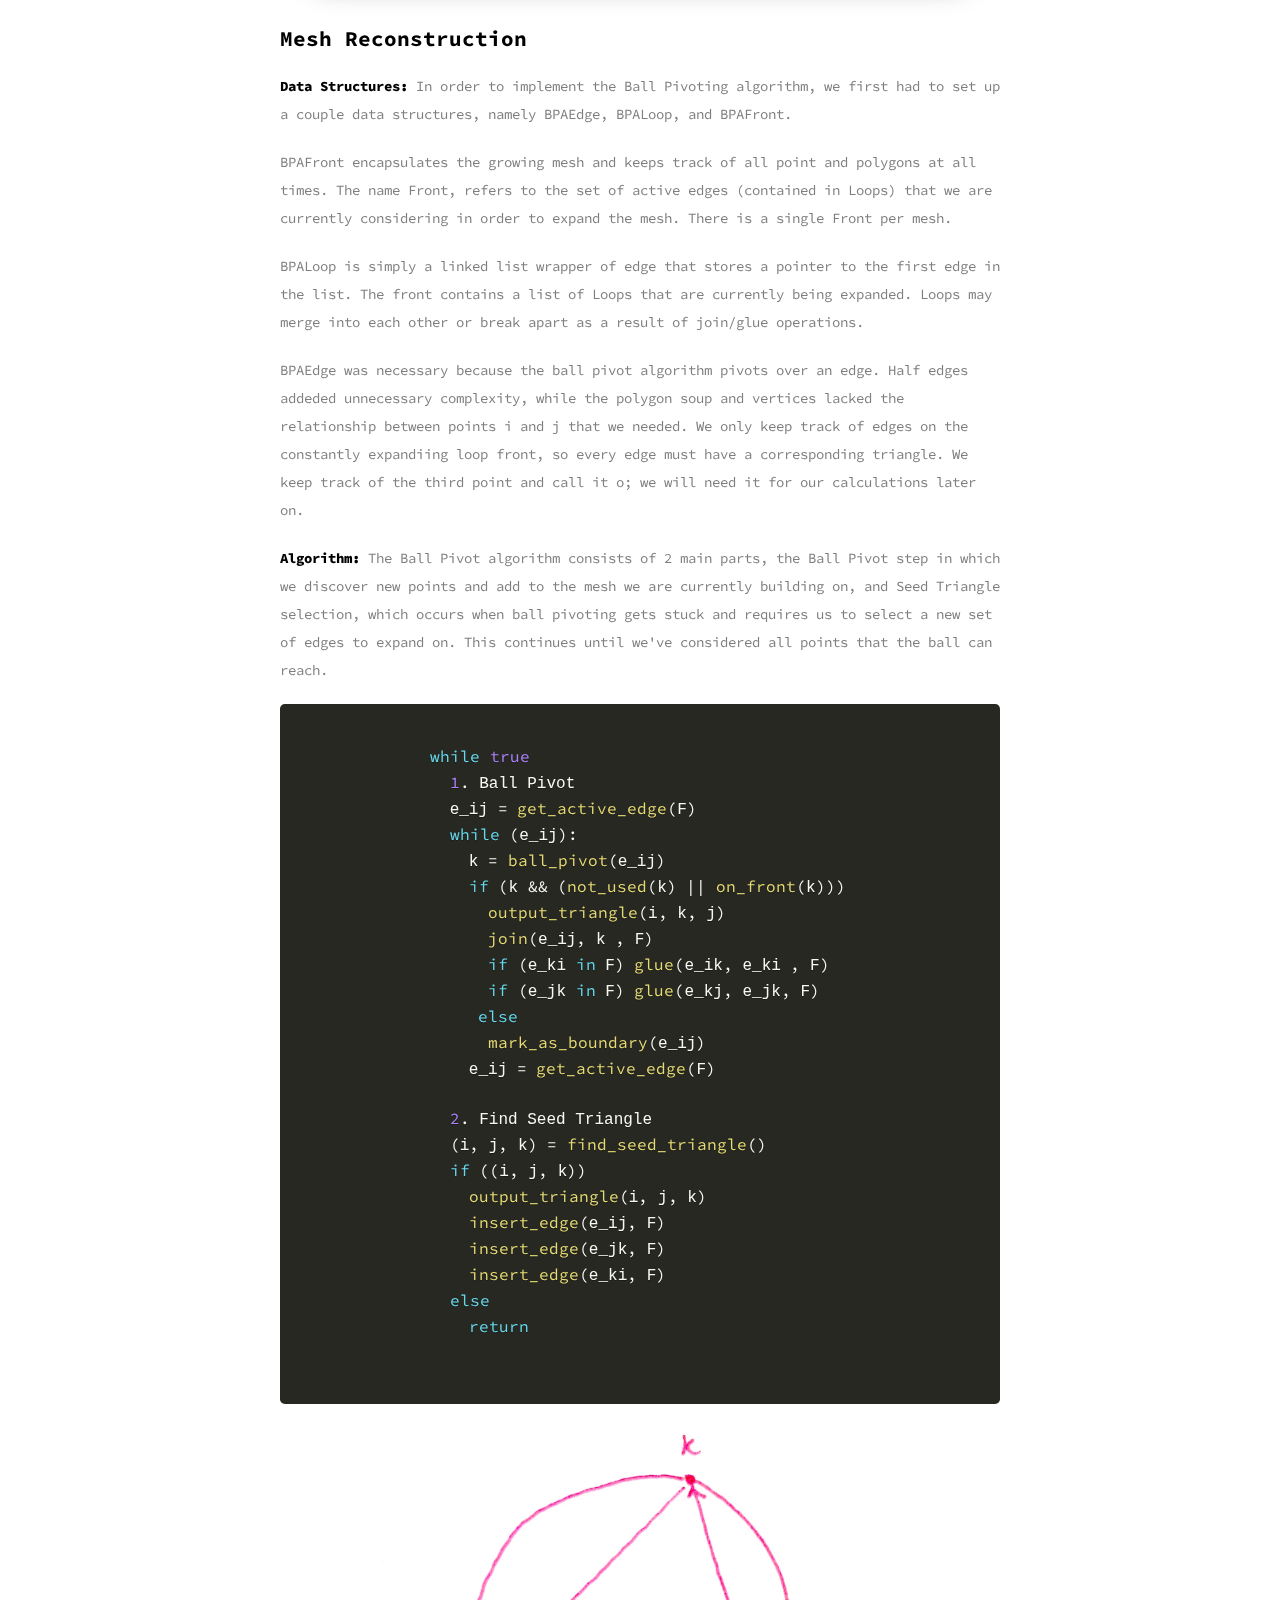
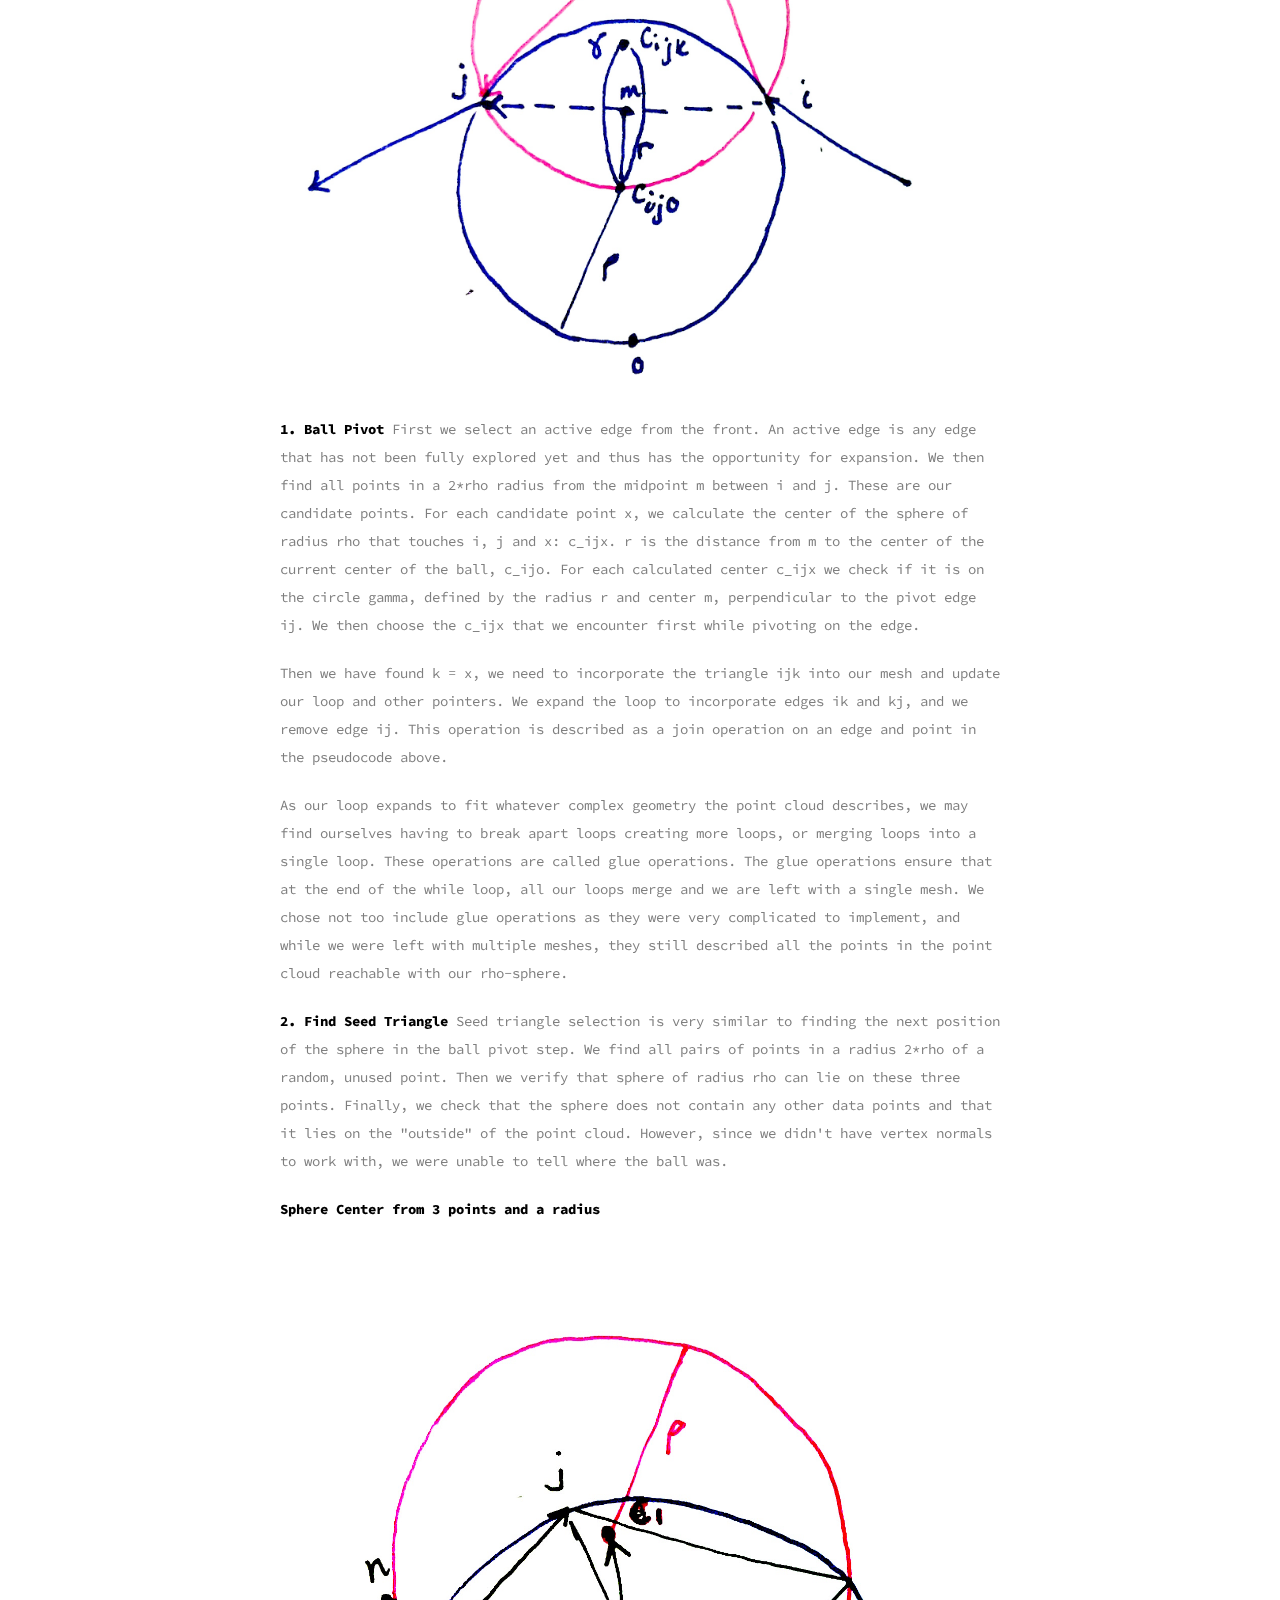
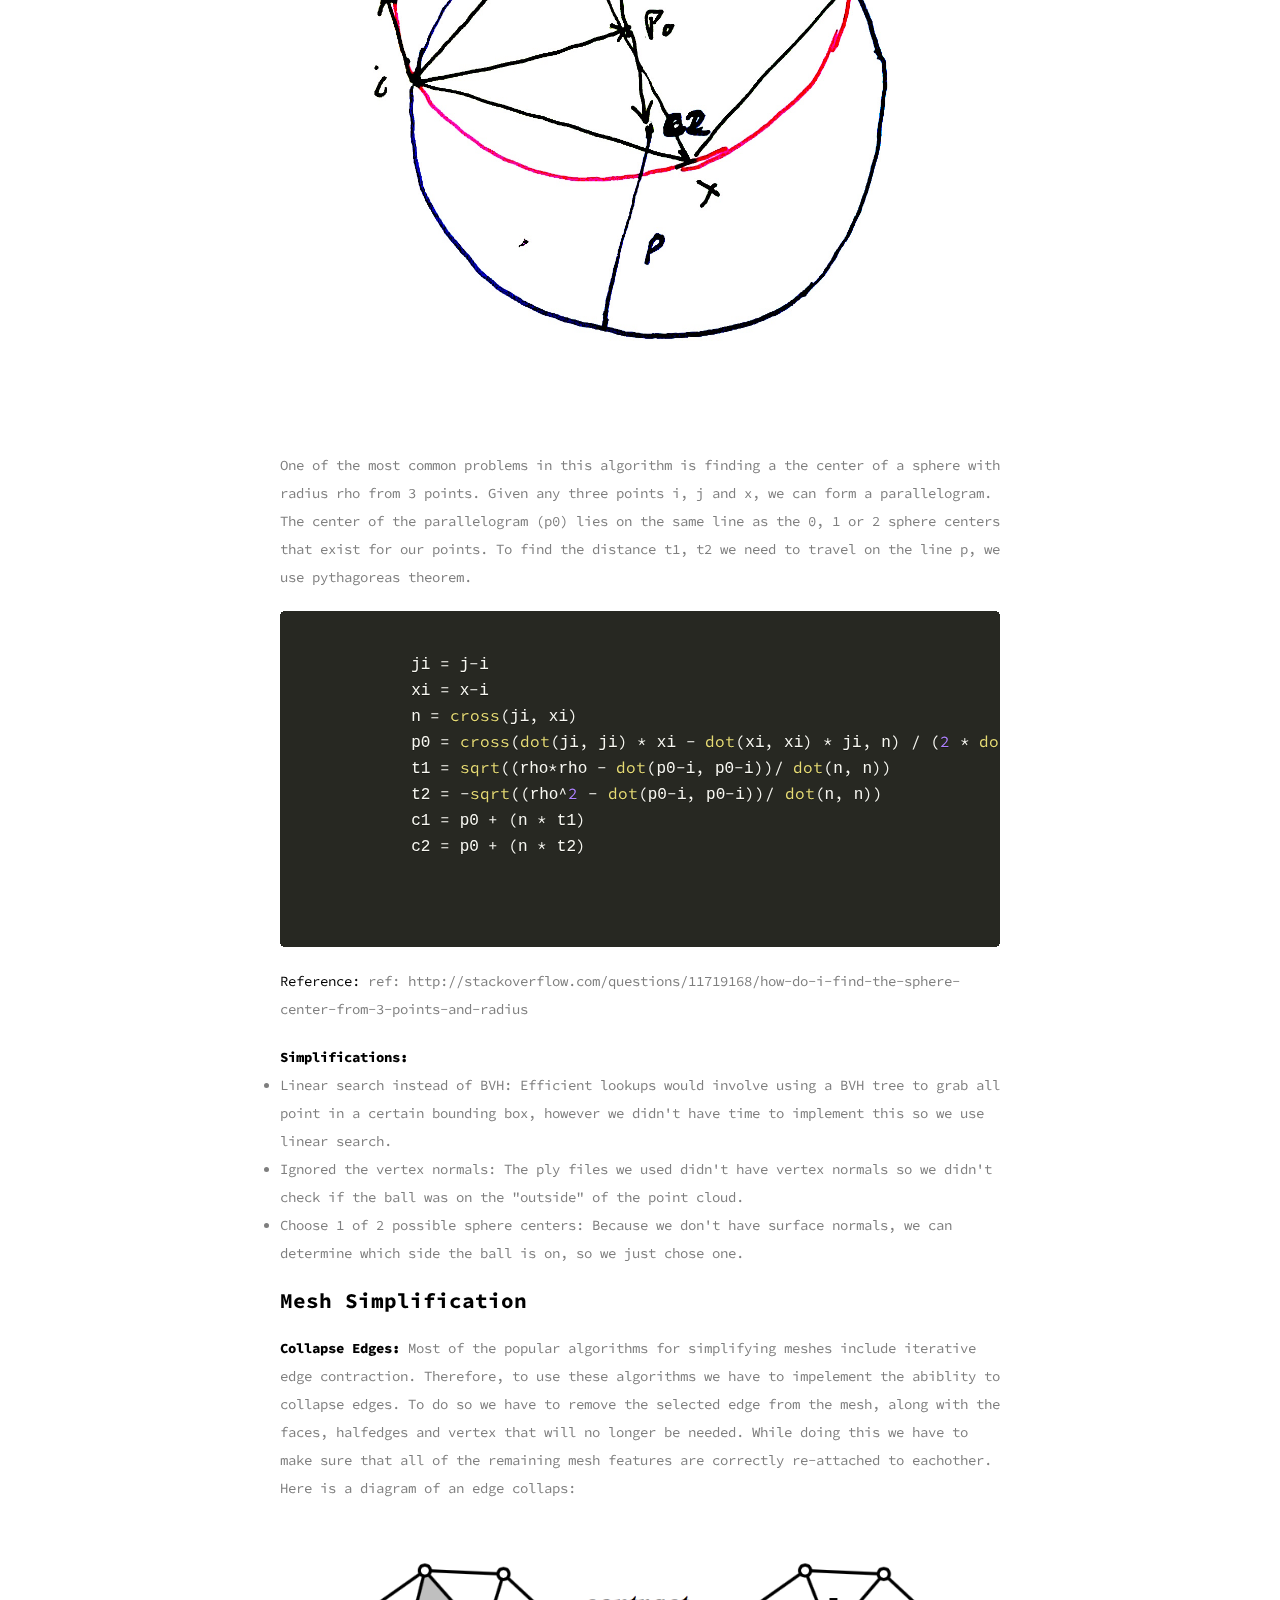
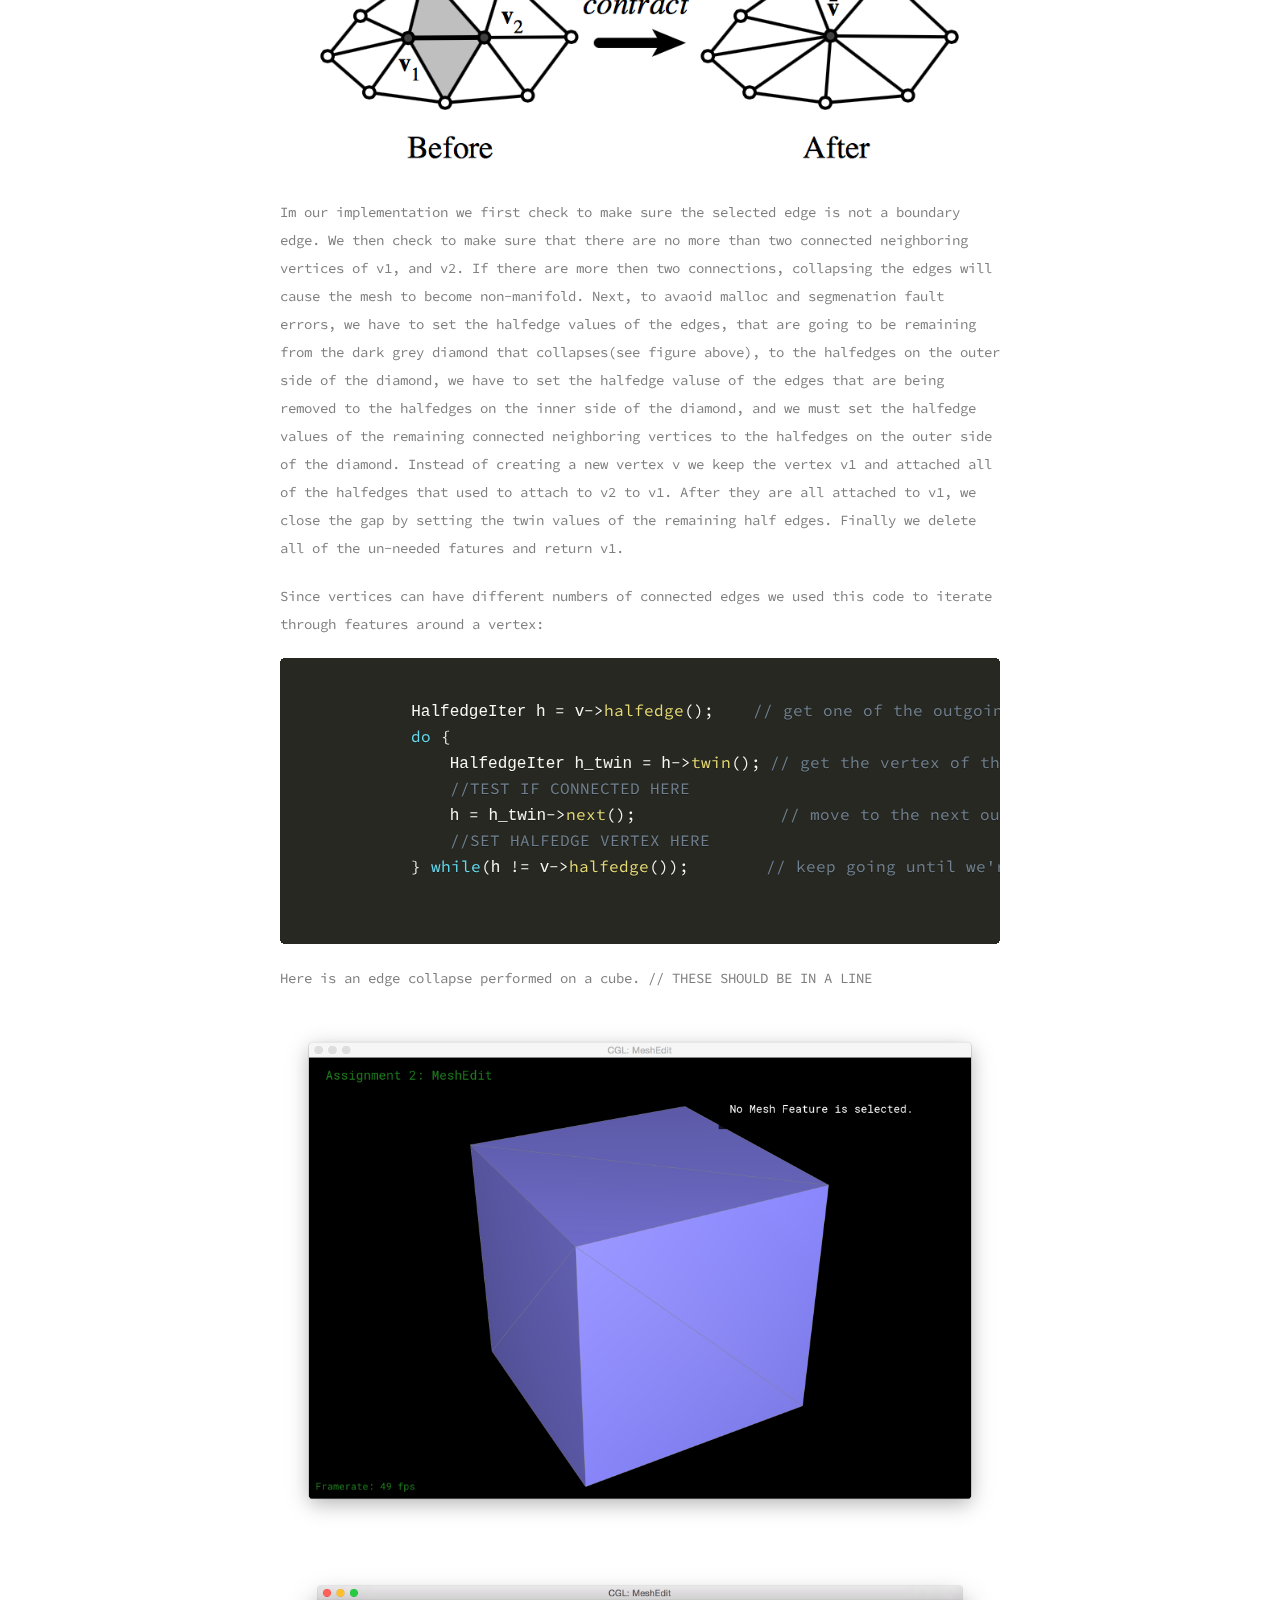
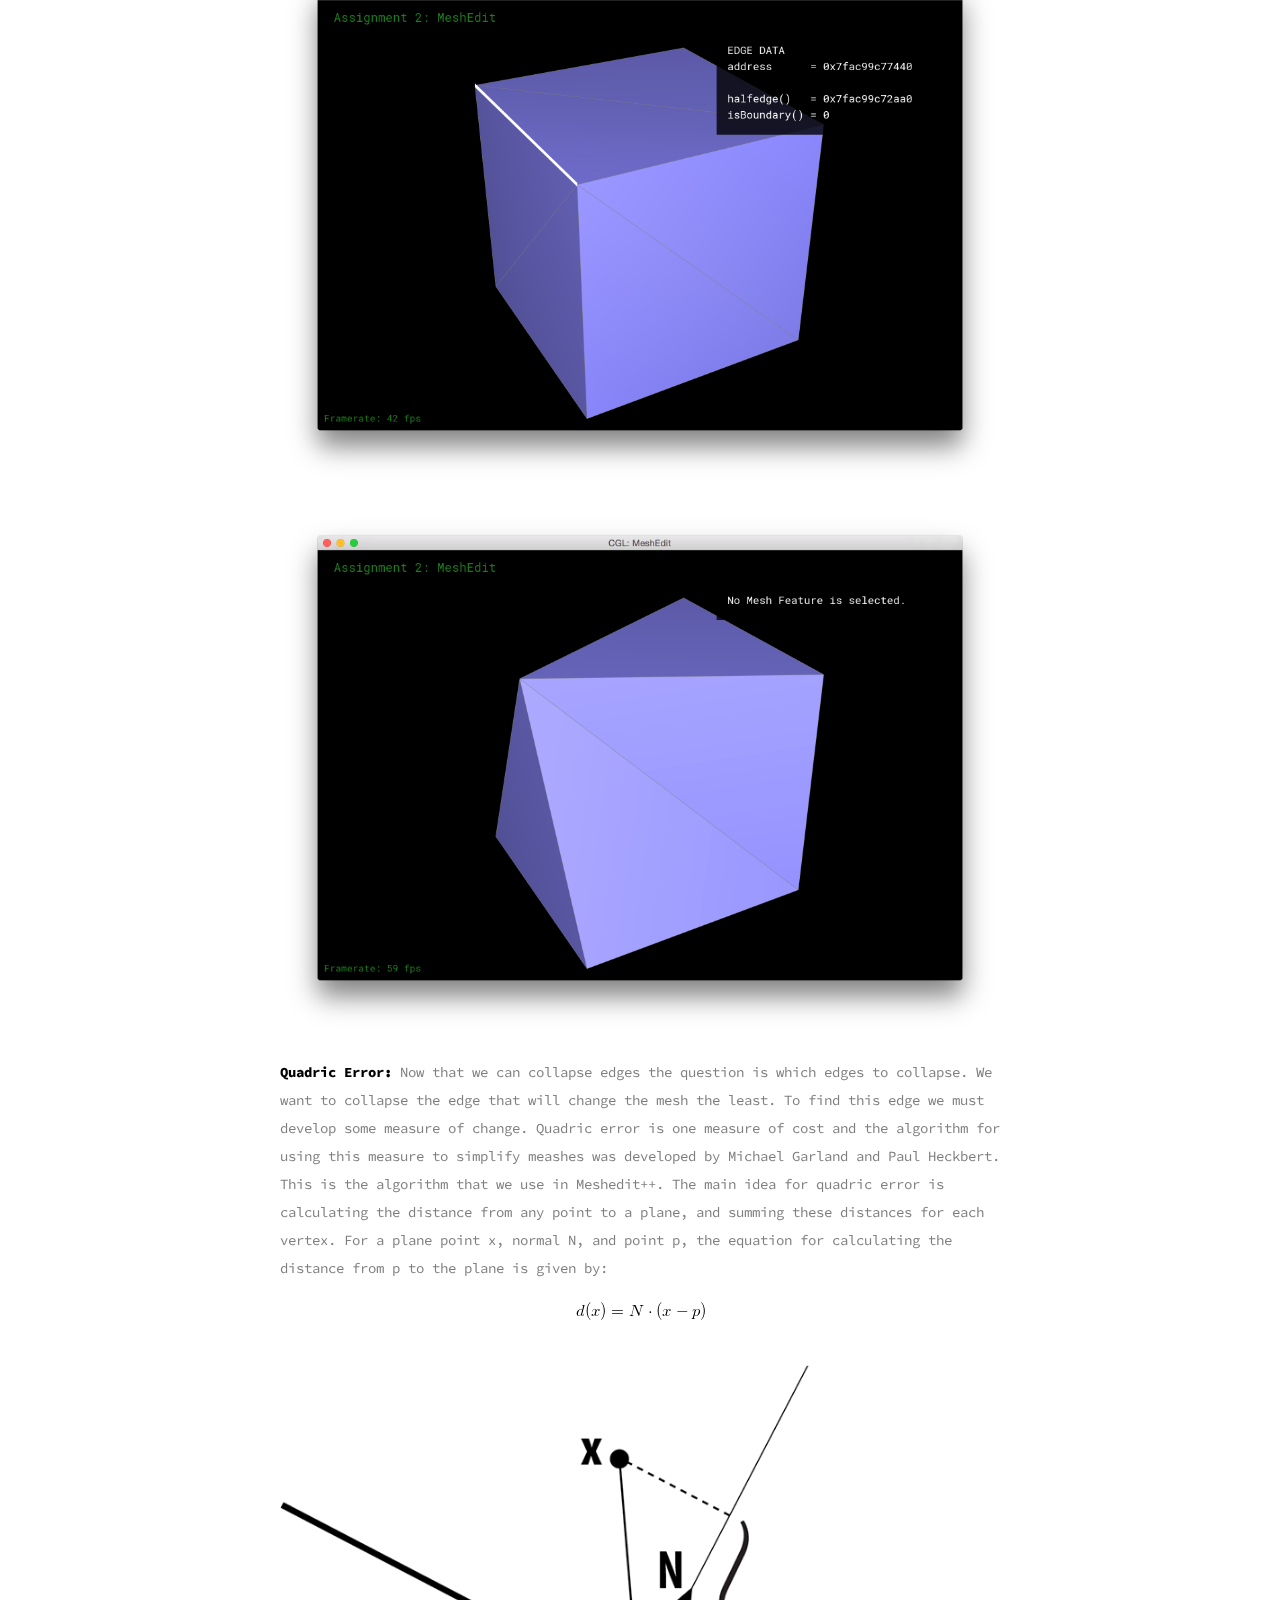
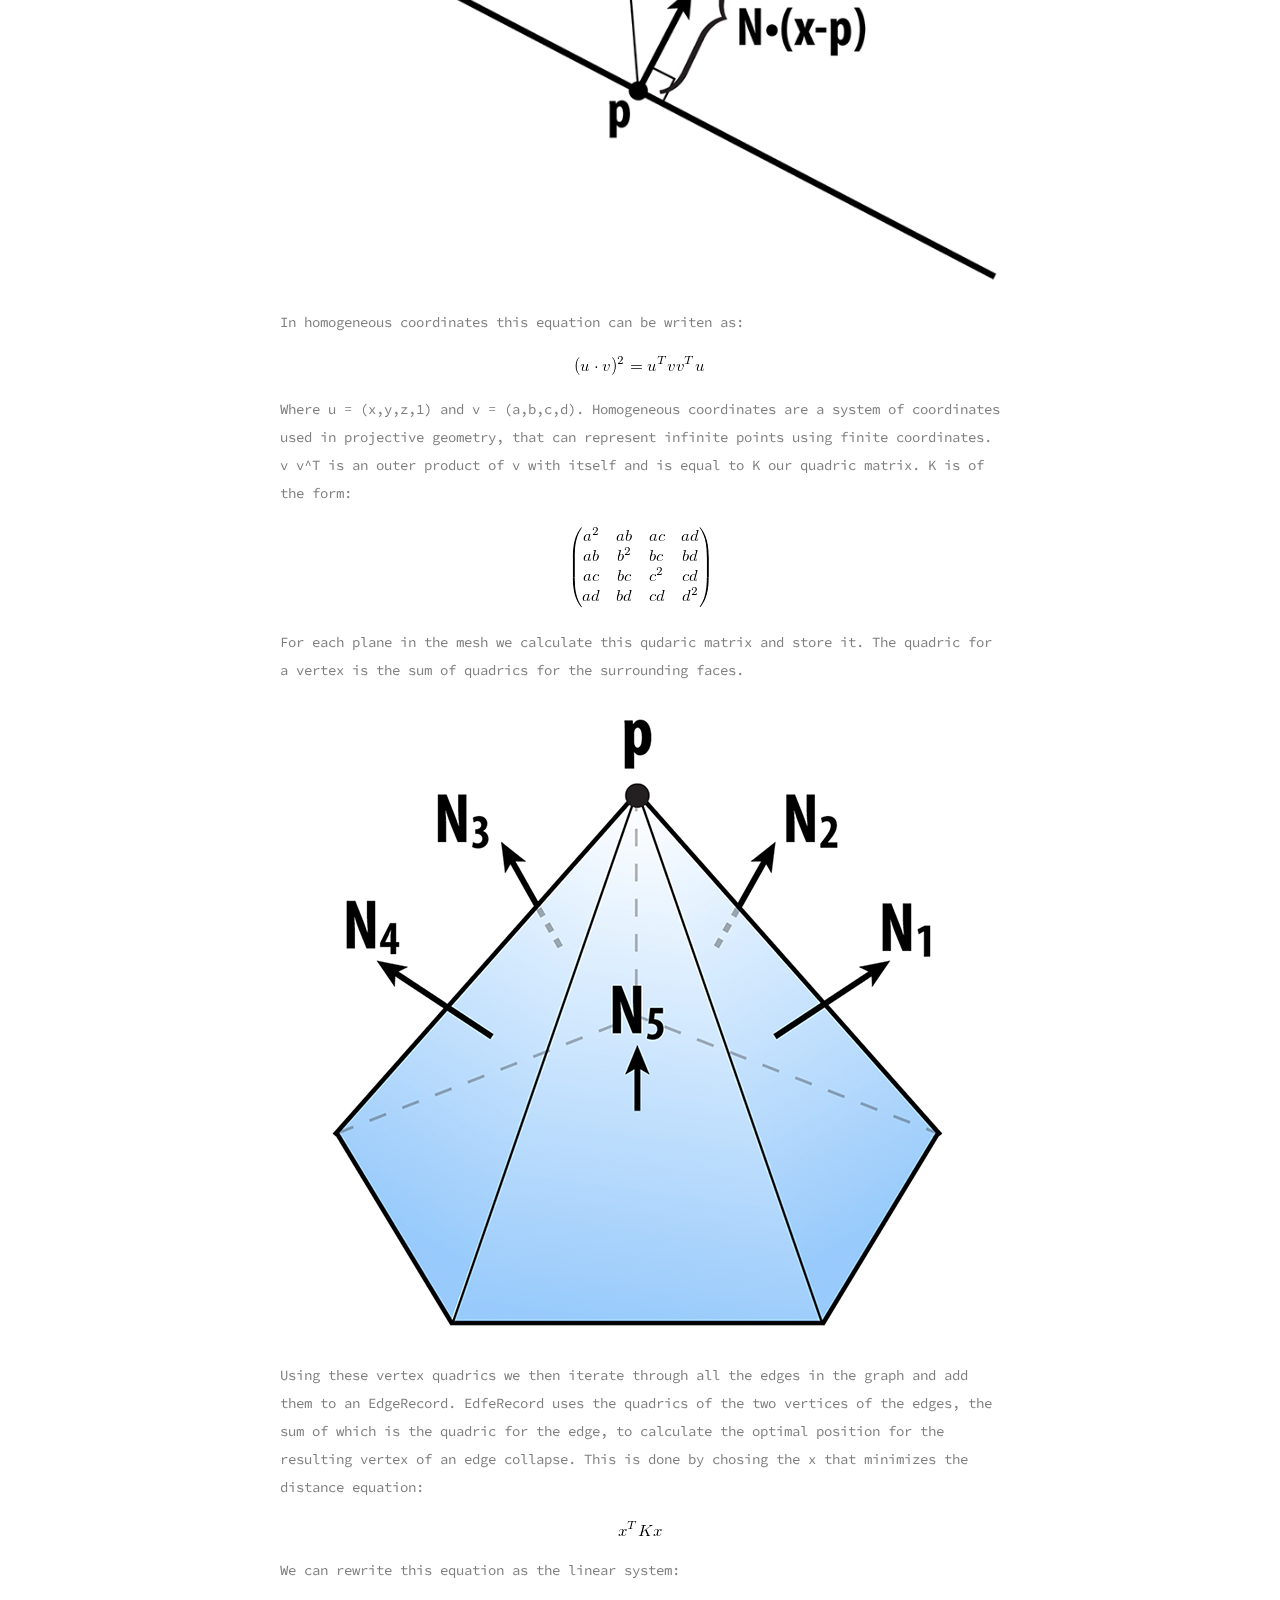
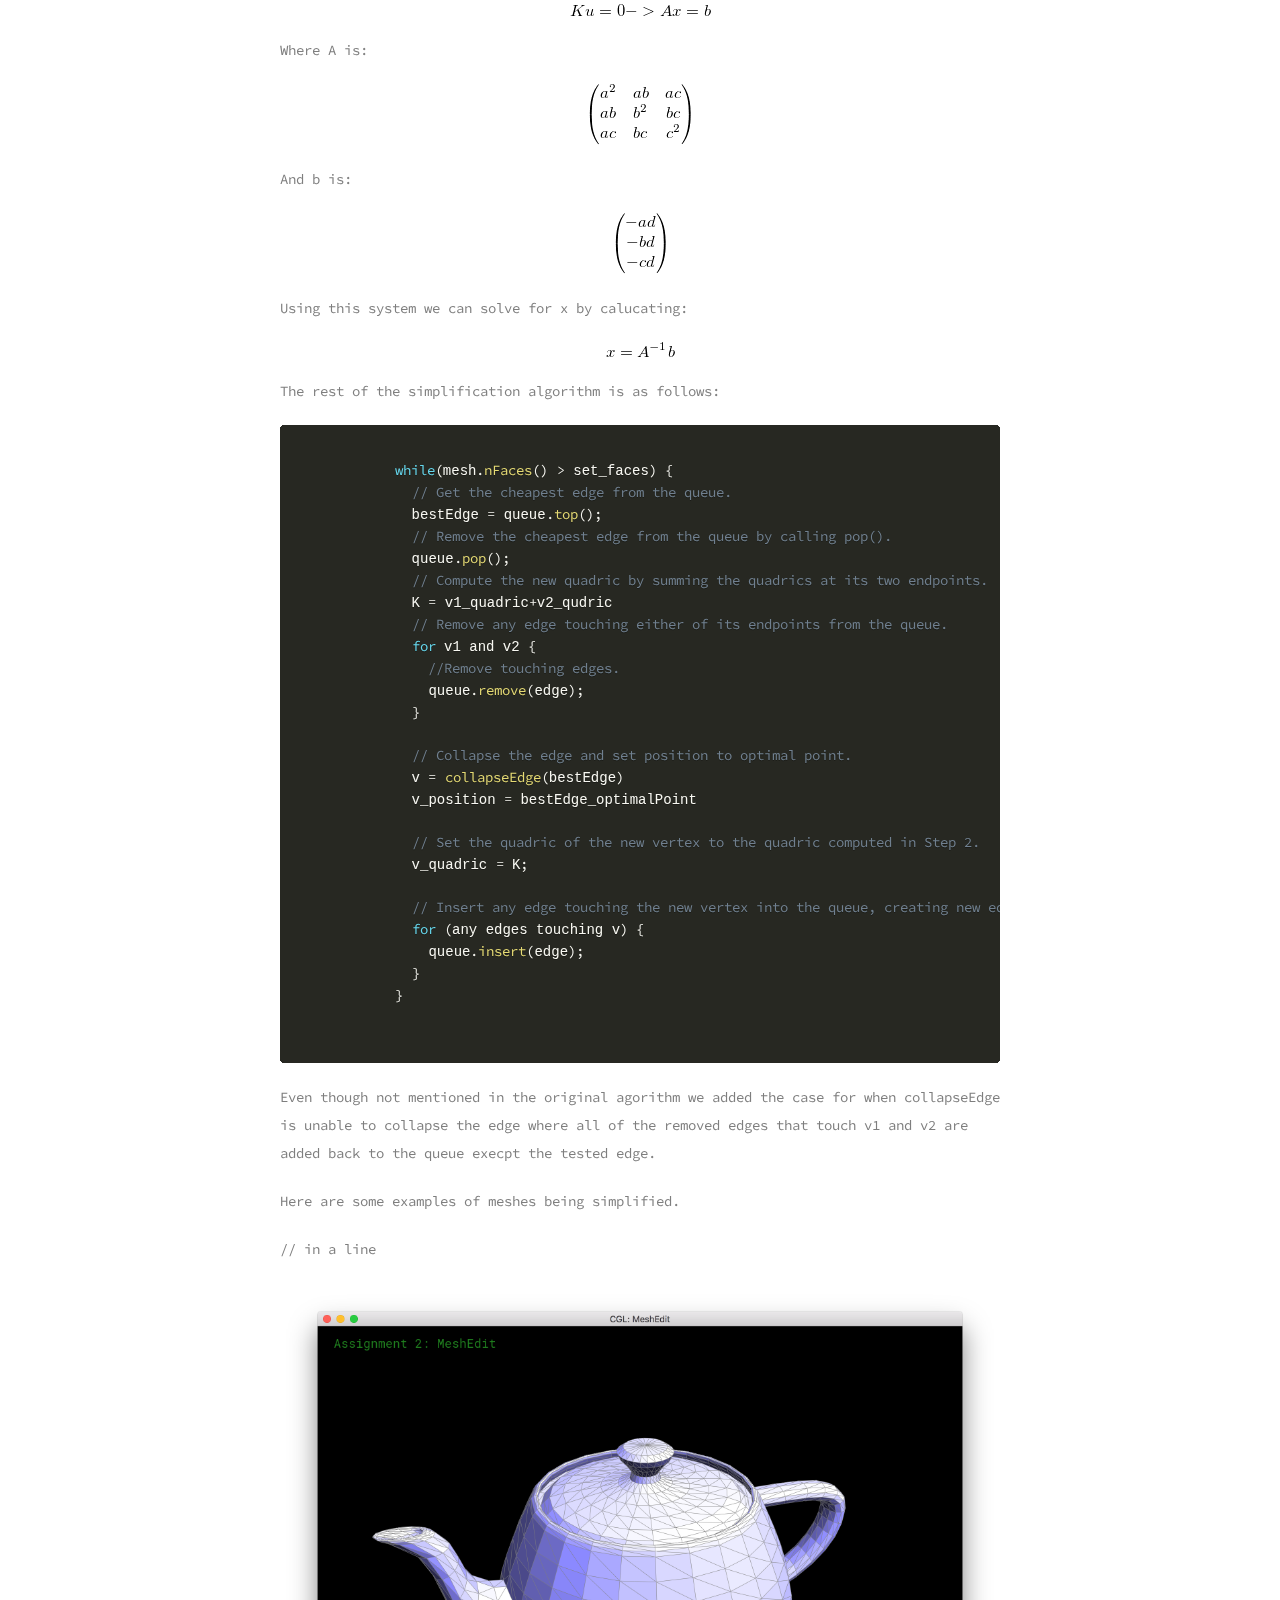
==== commit 8ff2e69f: "Merge remote-tracking branch 'origin/master'" ====
--- a/website/index.html
+++ b/website/index.html
@@ -119,17 +119,21 @@
         </section>
         <section class="text">
           <p> <strong> Data Structures:</strong> In order to implement the Ball Pivoting algorithm, we first had to set up a couple data structures, namely BPAEdge, BPALoop, and BPAFront. </p>
-  
+        </section>
+        <section class="text">
           <p>BPAFront encapsulates the growing mesh and keeps track of all point and polygons at all times. The name Front, refers to the set of active edges (contained in Loops) that we are currently considering in order to expand the mesh. There is a single Front per mesh.</p>
-
+        </section>
+        <section class="text">
           <p>BPALoop is simply a linked list wrapper of edge that stores a pointer to the first edge in the list. The front contains a list of Loops that are currently being expanded. Loops may merge into each other or break apart as a result of join/glue operations.</p>
-
-          <p>BPAEdge was necessary because the ball pivot algorithm pivots over an edge. Half edges addded unnecessary complexity, while the polygon soup and vertices lacked the relationship between points i and j that we needed. We only keep track of edges on the constantly expanding loop front, so every edge must have a corresponding triangle. We keep track of the third point and call it o; we will need it for our calculations later on.</p>
-
-          
+        </section>
+        <section class="text">
+          <p>BPAEdge was necessary because the ball pivot algorithm pivots over an edge. Half edges addeded unnecessary complexity, while the polygon soup and vertices lacked the relationship between points i and j that we needed. We only keep track of edges on the constantly expandiing loop front, so every edge must have a corresponding triangle. We keep track of the third point and call it o; we will need it for our calculations later on.</p>
+        </section>
+        <section class="text">
           <p><strong>Algorithm:</strong>
 
           The Ball Pivot algorithm consists of 2 main parts, the Ball Pivot step in which we discover new points and add to the mesh we are currently building on, and Seed Triangle selection, which occurs when ball pivoting gets stuck and requires us to select a new set of edges to expand on. This continues until we've considered all points that the ball can reach. </p>
+        </section>
         <pre>
           <code class="language-clike">
               while true
@@ -152,27 +156,34 @@
                   output_triangle(i, j, k)
                   insert_edge(e_ij, F)
                   insert_edge(e_jk, F)
-                  insert_edge(e_ki, F) 
-                else 
+                  insert_edge(e_ki, F)
+                else
                   return
             </code>
             </pre>
           <section class="subimage"><img src="./images/bpa.png"></section>
 
+          <section class="text">
           <p><strong>1. Ball Pivot</strong>
           First we select an active edge from the front. An active edge is any edge that has not been fully explored yet and thus has the opportunity for expansion. We then find all points in a 2*rho radius from the midpoint m between i and j. These are our candidate points. For each candidate point x, we calculate the center of the sphere of radius rho that touches i, j and x: c_ijx. r is the distance from m to the center of the current center of the ball, c_ijo. For each calculated center c_ijx we check if it is on the circle gamma, defined by the radius r and center m, perpendicular to the pivot edge ij. We then choose the c_ijx that we encounter first while pivoting on the edge. </p>
-
+          </section>
+          <section class="text">
           <p>Then we have found k = x, we need to incorporate the triangle ijk into our mesh and update our loop and other pointers. We expand the loop to incorporate edges ik and kj, and we remove edge ij. This operation is described as a join operation on an edge and point in the pseudocode above.</p>
-
+          </section>
+          <section class="text">
           <p>As our loop expands to fit whatever complex geometry the point cloud describes, we may find ourselves having to break apart loops creating more loops, or merging loops into a single loop. These operations are called glue operations. The glue operations ensure that at the end of the while loop, all our loops merge and we are left with a single mesh. We chose not too include glue operations as they were very complicated to implement, and while we were left with multiple meshes, they still described all the points in the point cloud reachable with our rho-sphere.</p>
-
+          </section>
+          <section class="text">
           <p><strong>2. Find Seed Triangle</strong>
           Seed triangle selection is very similar to finding the next position of the sphere in the ball pivot step. We find all pairs of points in a radius 2*rho of a random, unused point. Then we verify that sphere of radius rho can lie on these three points. Finally, we check that the sphere does not contain any other data points and that it lies on the "outside" of the point cloud. However, since we didn't have vertex normals to work with, we were unable to tell where the ball was.</p>
-
+          </section>
+          <section class="text">
           <p><strong>Sphere Center from 3 points and a radius</strong></p>
           <section class="subimage"><img src="./images/sphere_center.png"></section>
-
-          <p>One of the most common problems in this algorithm is finding a the center of a sphere with radius rho from 3 points. Given any three points i, j and x, we can form a parallelogram. The center of the parallelogram (p0) lies on the same line as the 0, 1 or 2 sphere centers that exist for our points. To find the distance t1, t2 we need to travel on the line p, we use pythagorea's theorem. </p>
+          </section>
+          <section class="text">
+          <p>One of the most common problems in this algorithm is finding a the center of a sphere with radius rho from 3 points. Given any three points i, j and x, we can form a parallelogram. The center of the parallelogram (p0) lies on the same line as the 0, 1 or 2 sphere centers that exist for our points. To find the distance t1, t2 we need to travel on the line p, we use pythagoreas theorem. </p>
+          </section>
         <pre>
           <code class="language-clike">
             ji = j-i
@@ -186,9 +197,14 @@
 
             </code>
             </pre>
-            
-          <p>ref: http://stackoverflow.com/questions/11719168/how-do-i-find-the-sphere-center-from-3-points-and-radius
-          <p>
+
+          <section class="text">
+          <a href="#">
+            Reference:
+          </a>
+          ref: http://stackoverflow.com/questions/11719168/how-do-i-find-the-sphere-center-from-3-points-and-radius
+          </section>
+          <section class="text">
           <strong>Simplifications:</strong>
           <li>Linear search instead of BVH: Efficient lookups would involve using a BVH tree to grab all point in a certain bounding box, however we didn't have time to implement this so we use linear search.</li>
           <li>Ignored the vertex normals: The ply files we used didn't have vertex normals so we didn't check if the ball was on the "outside" of the point cloud.</li>
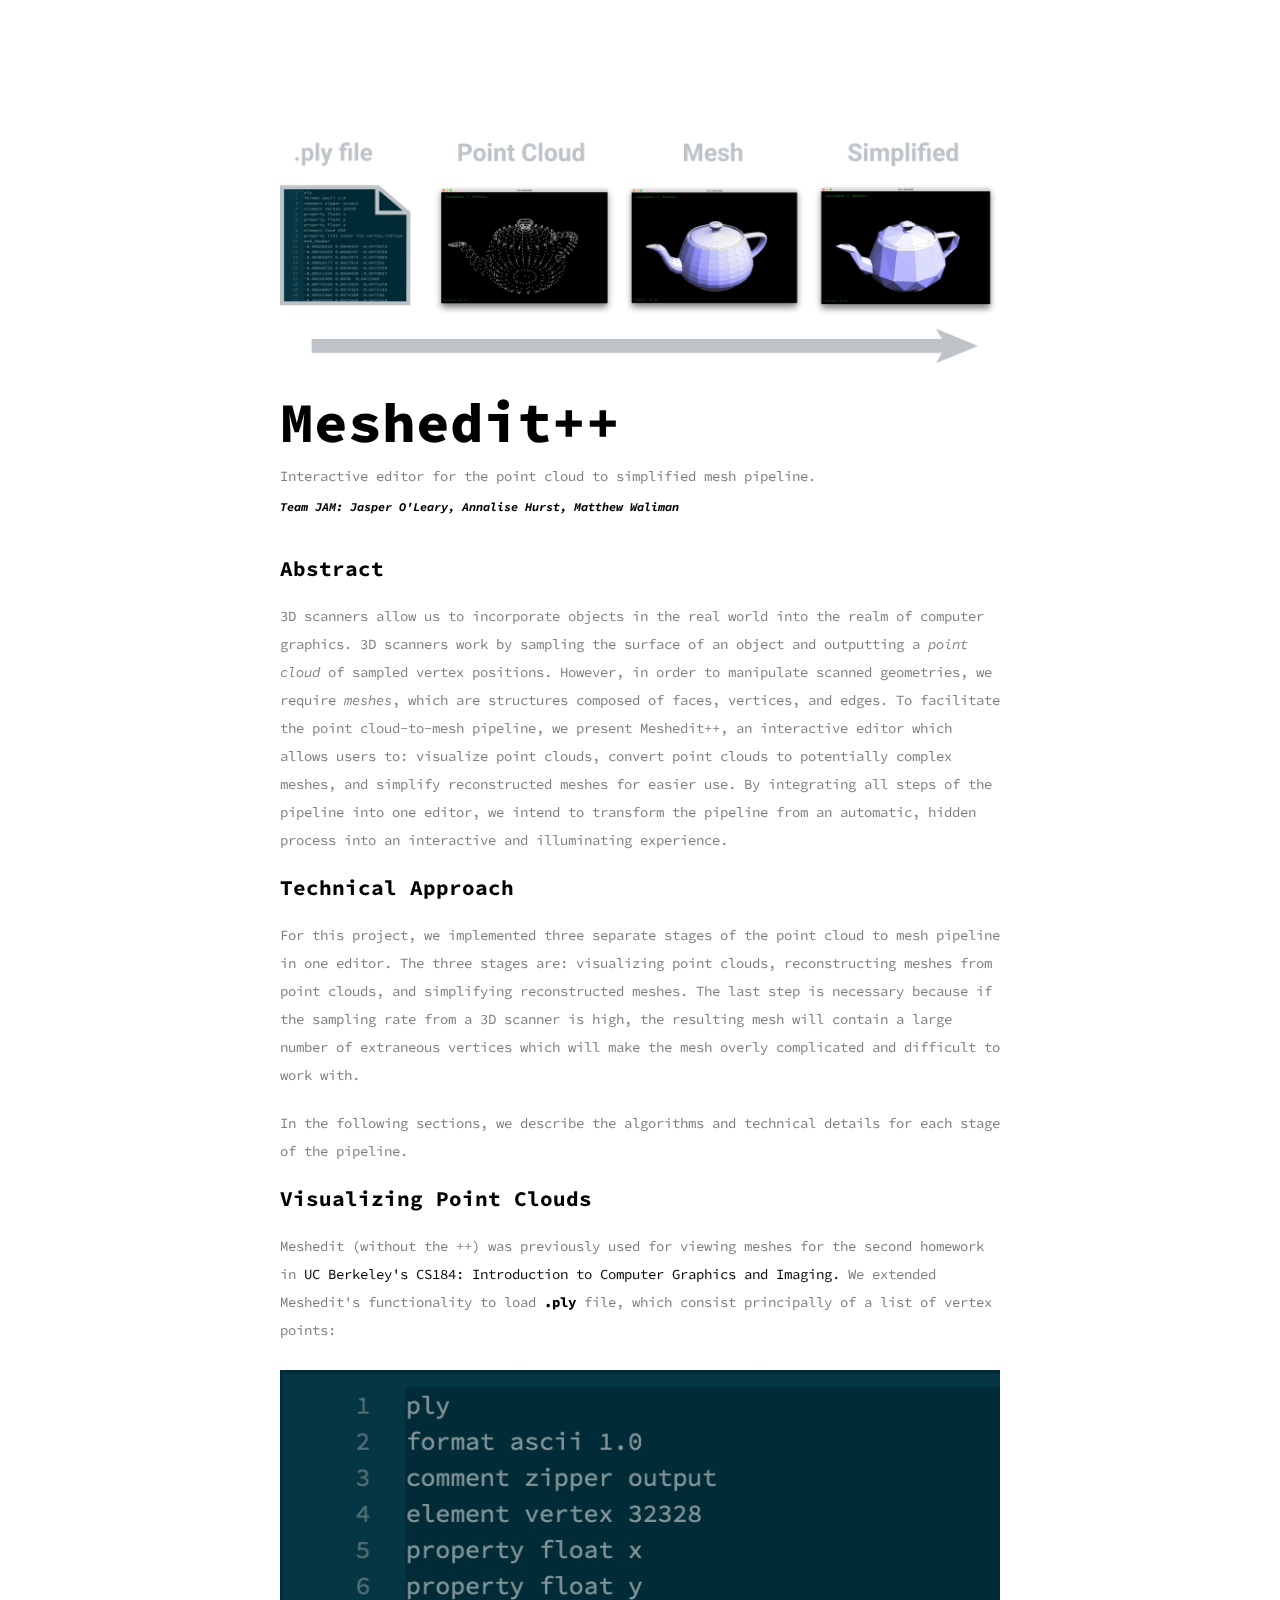
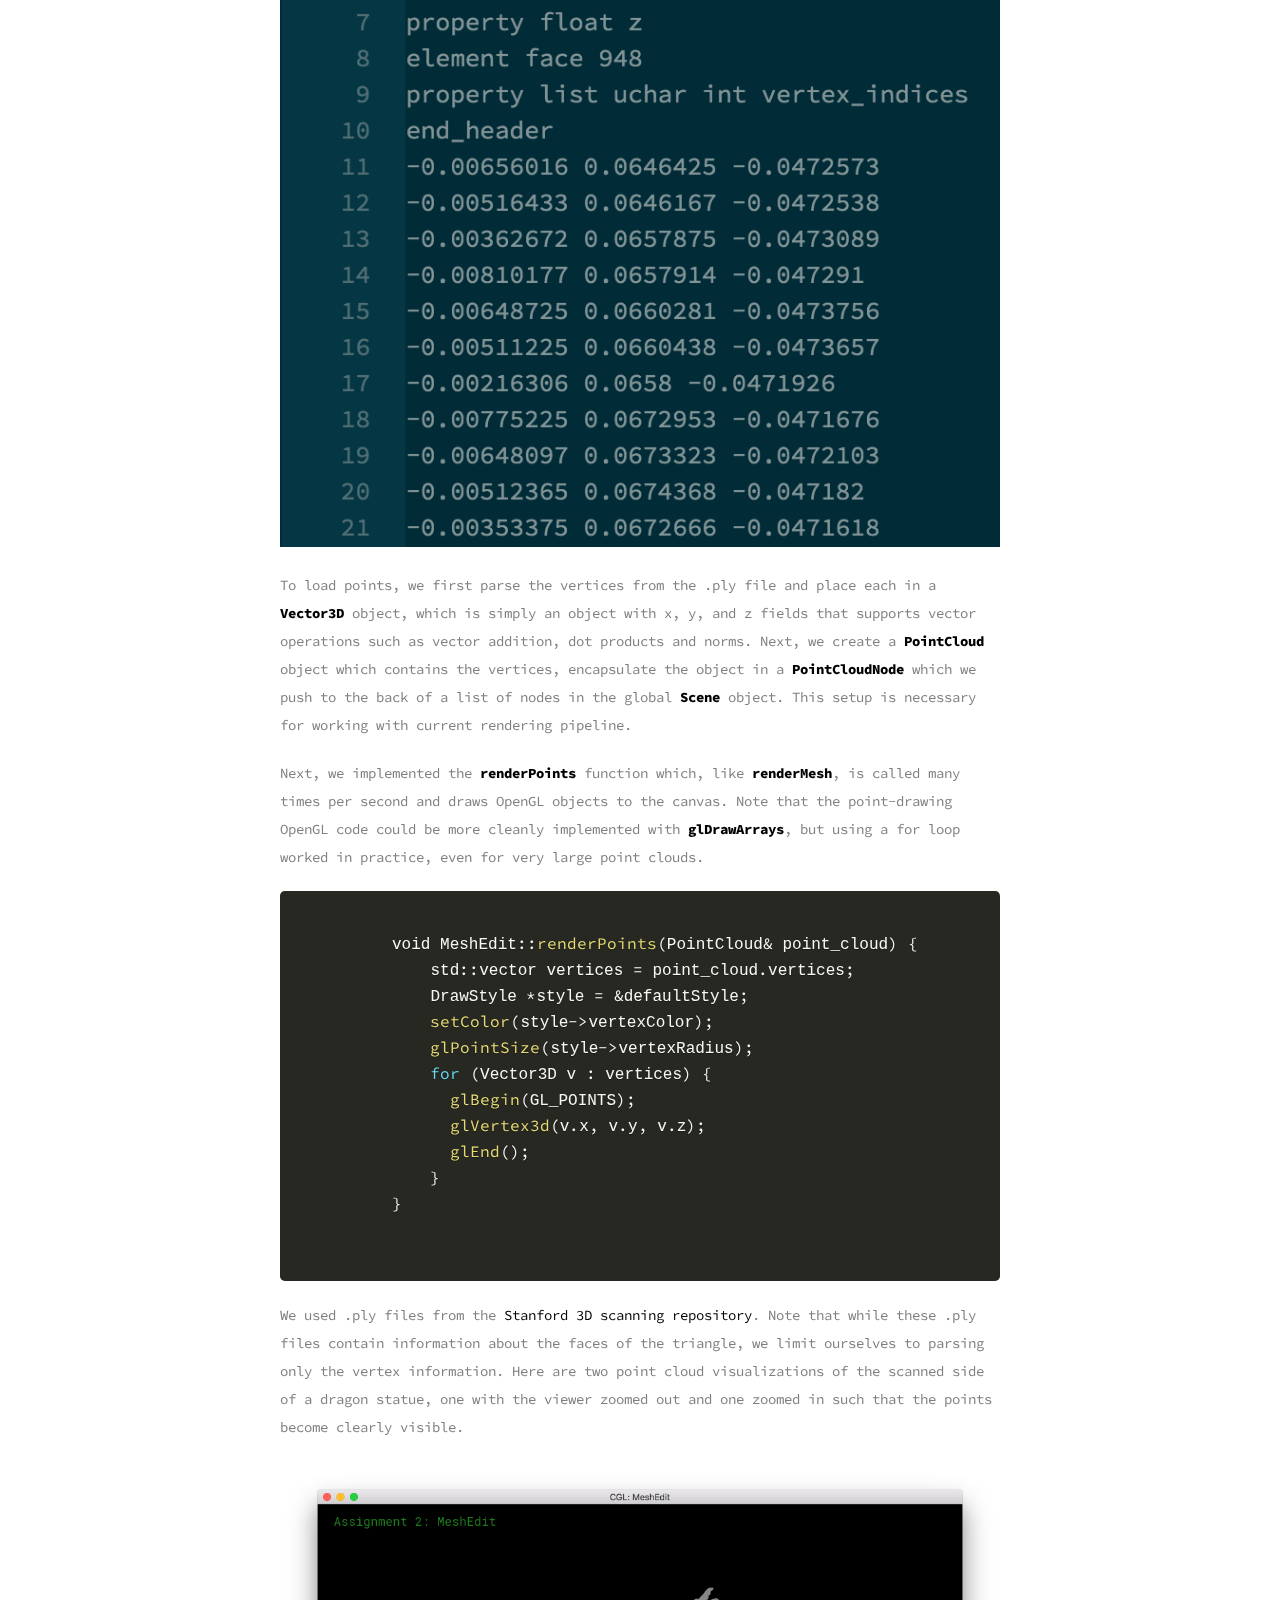
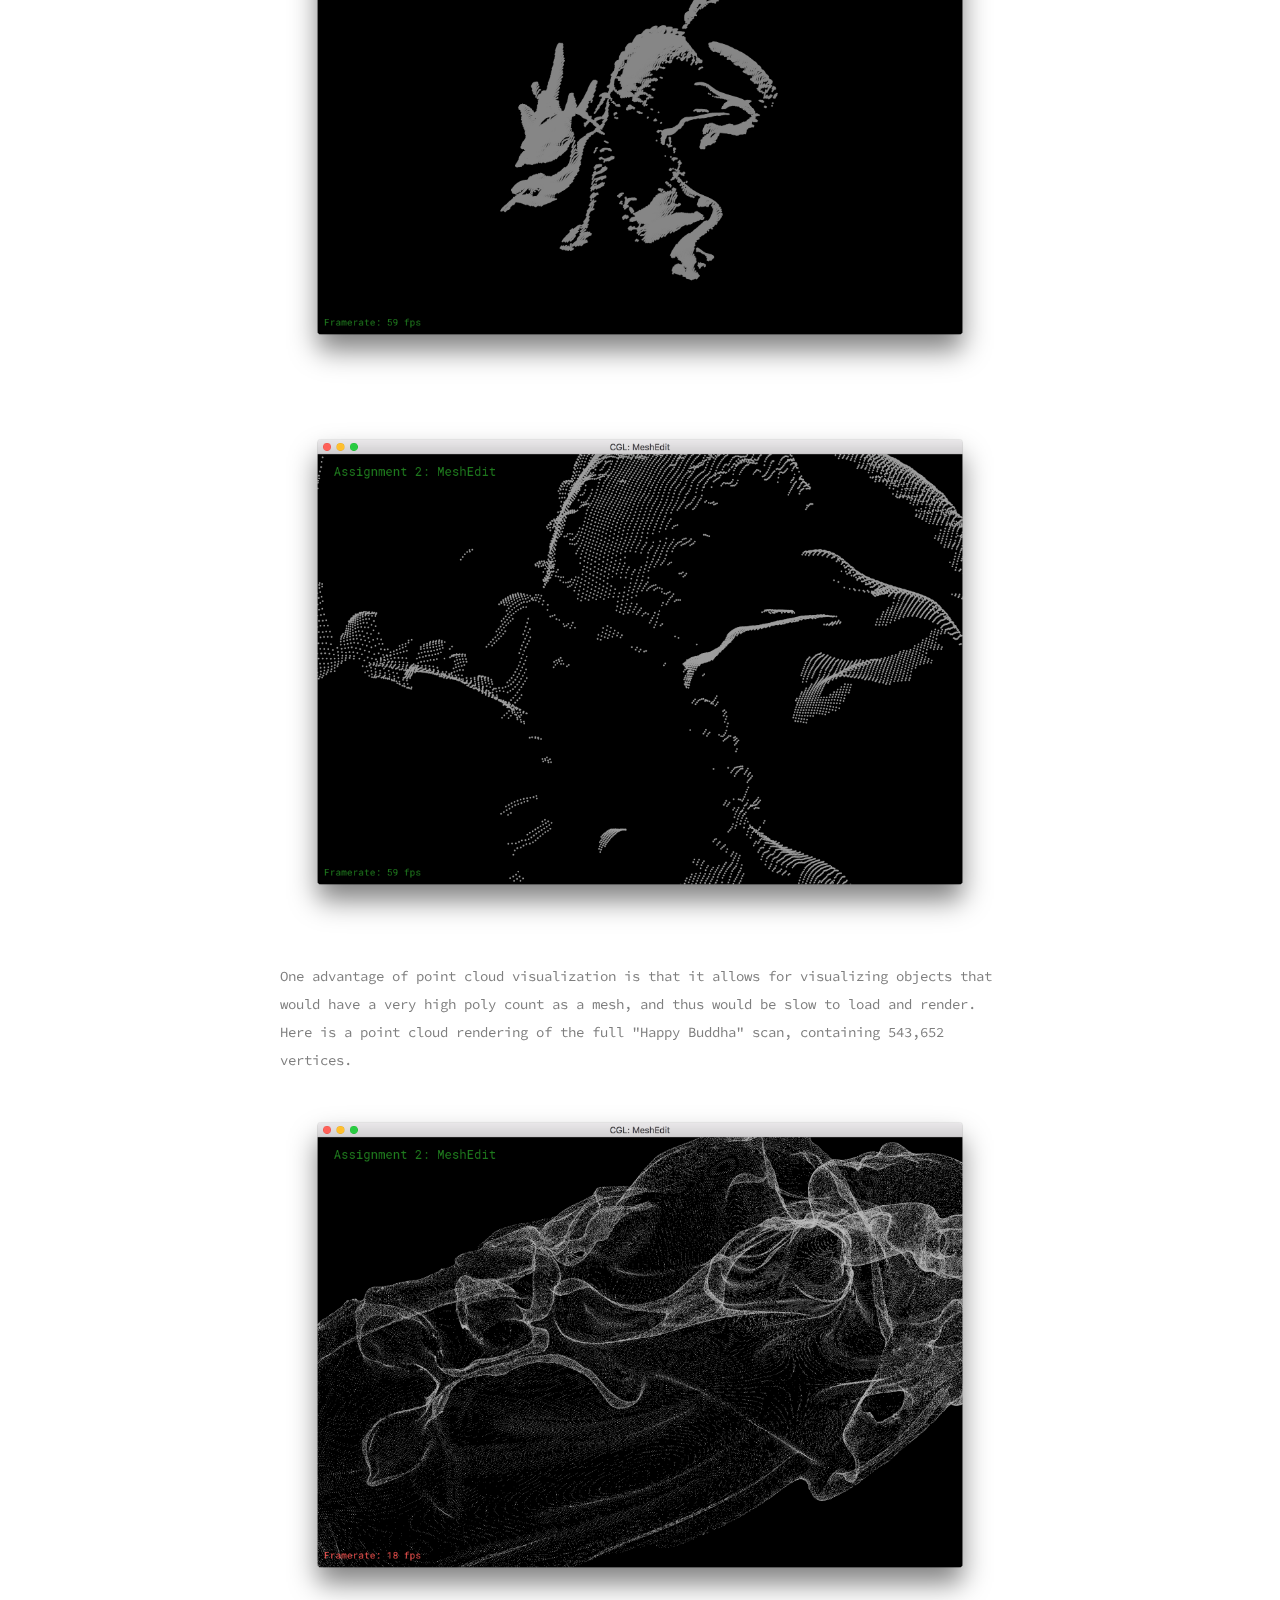
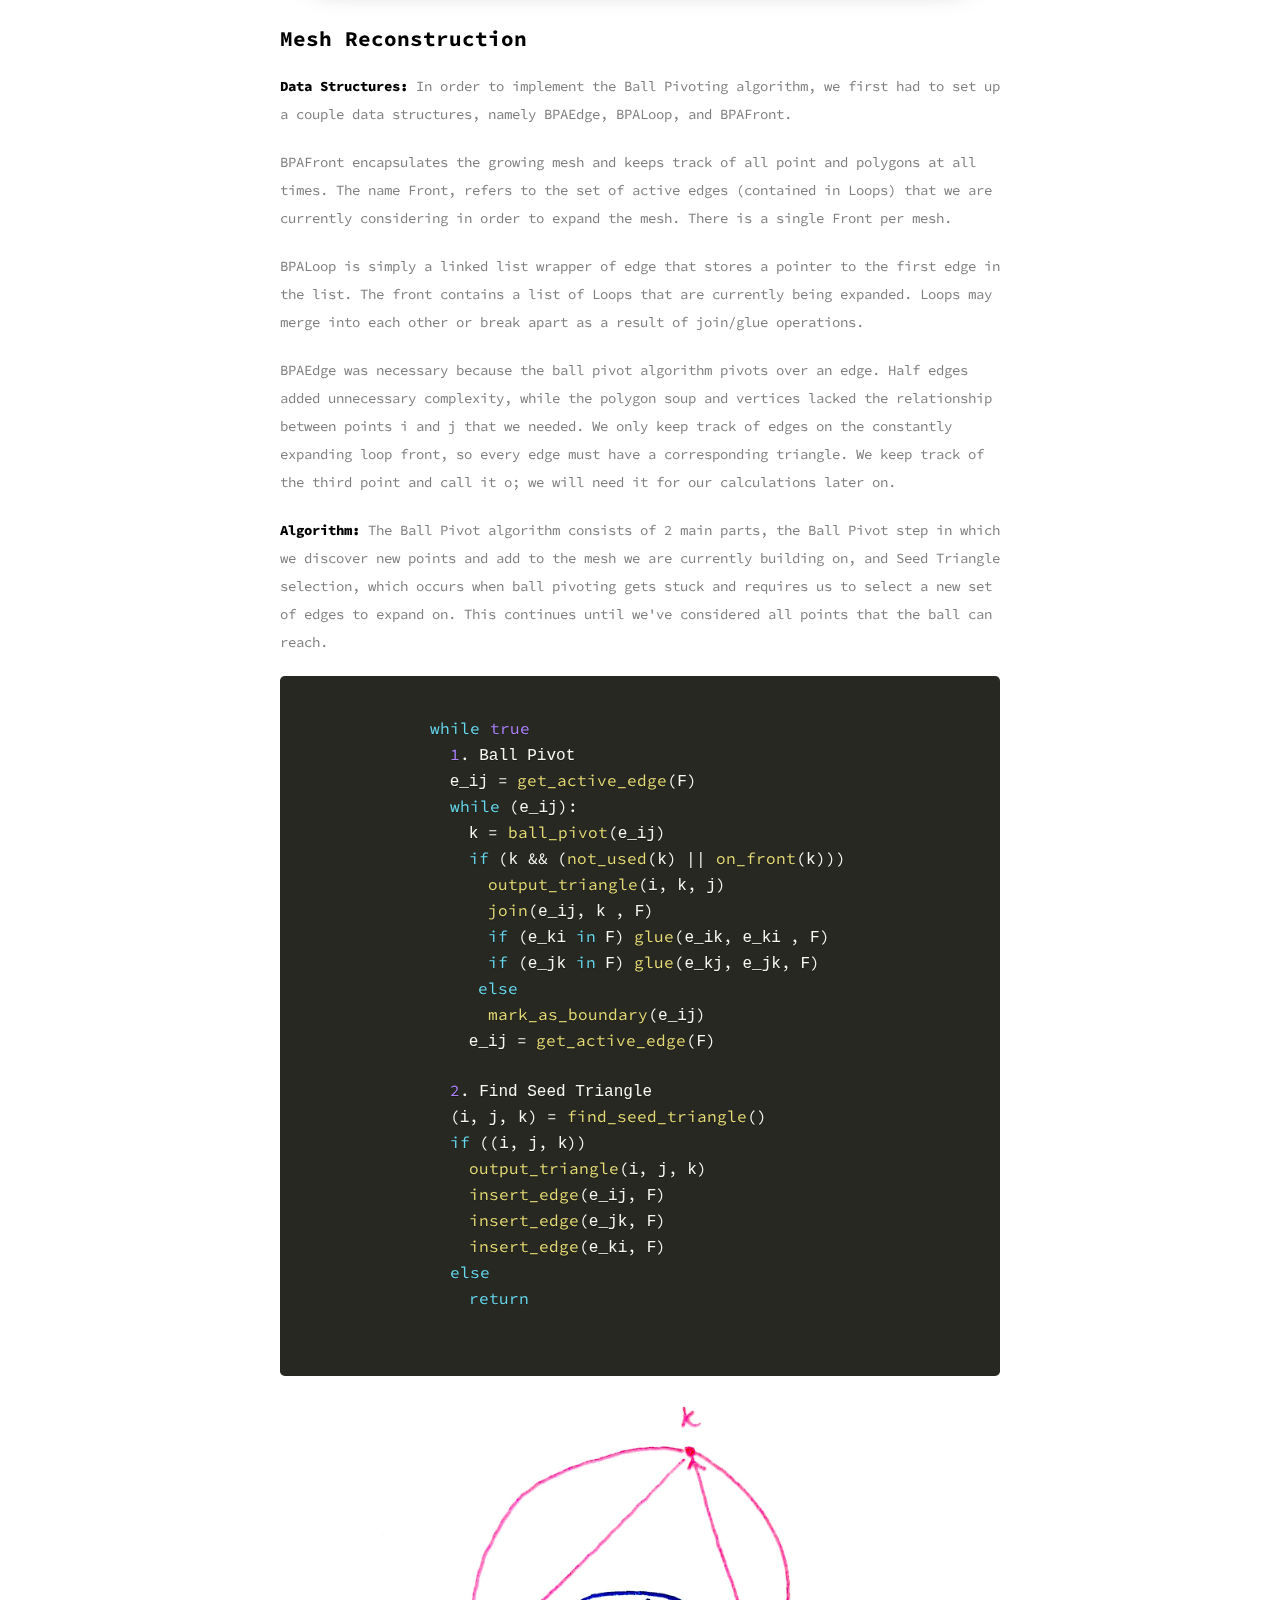
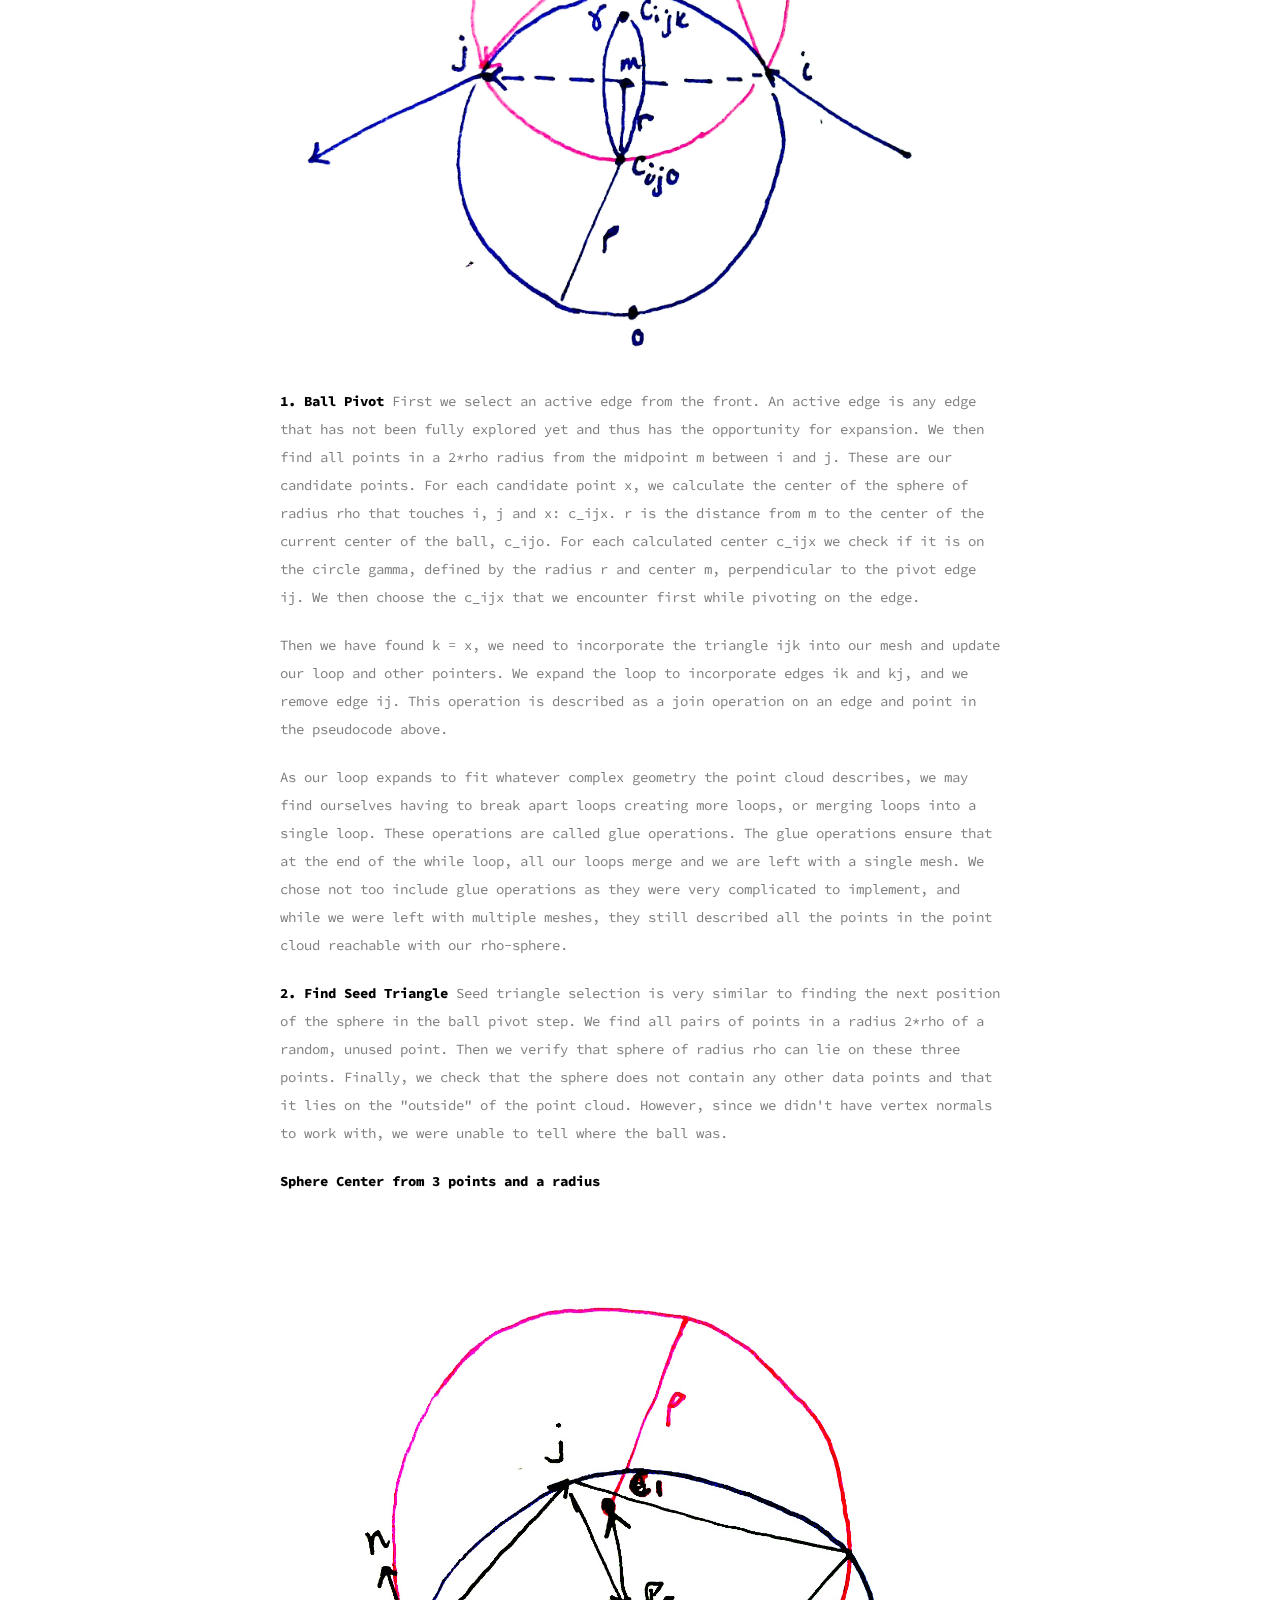
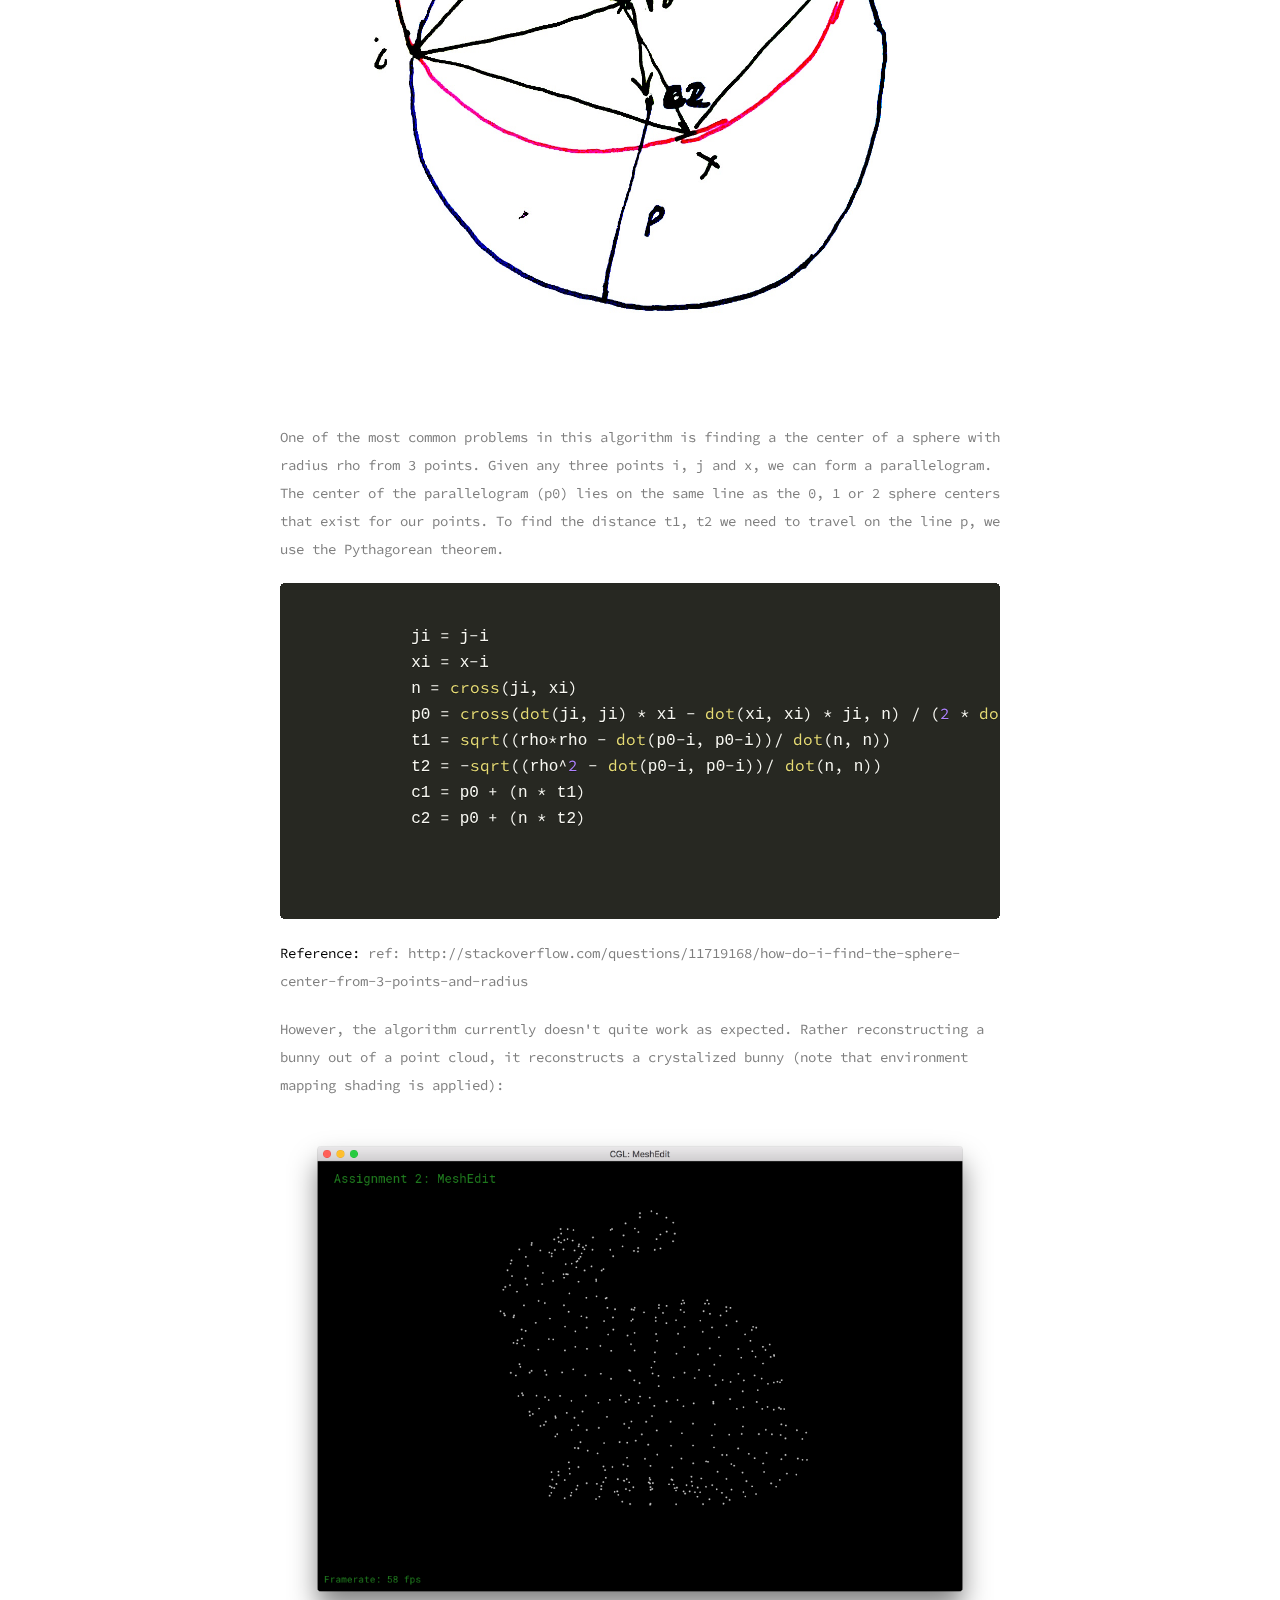
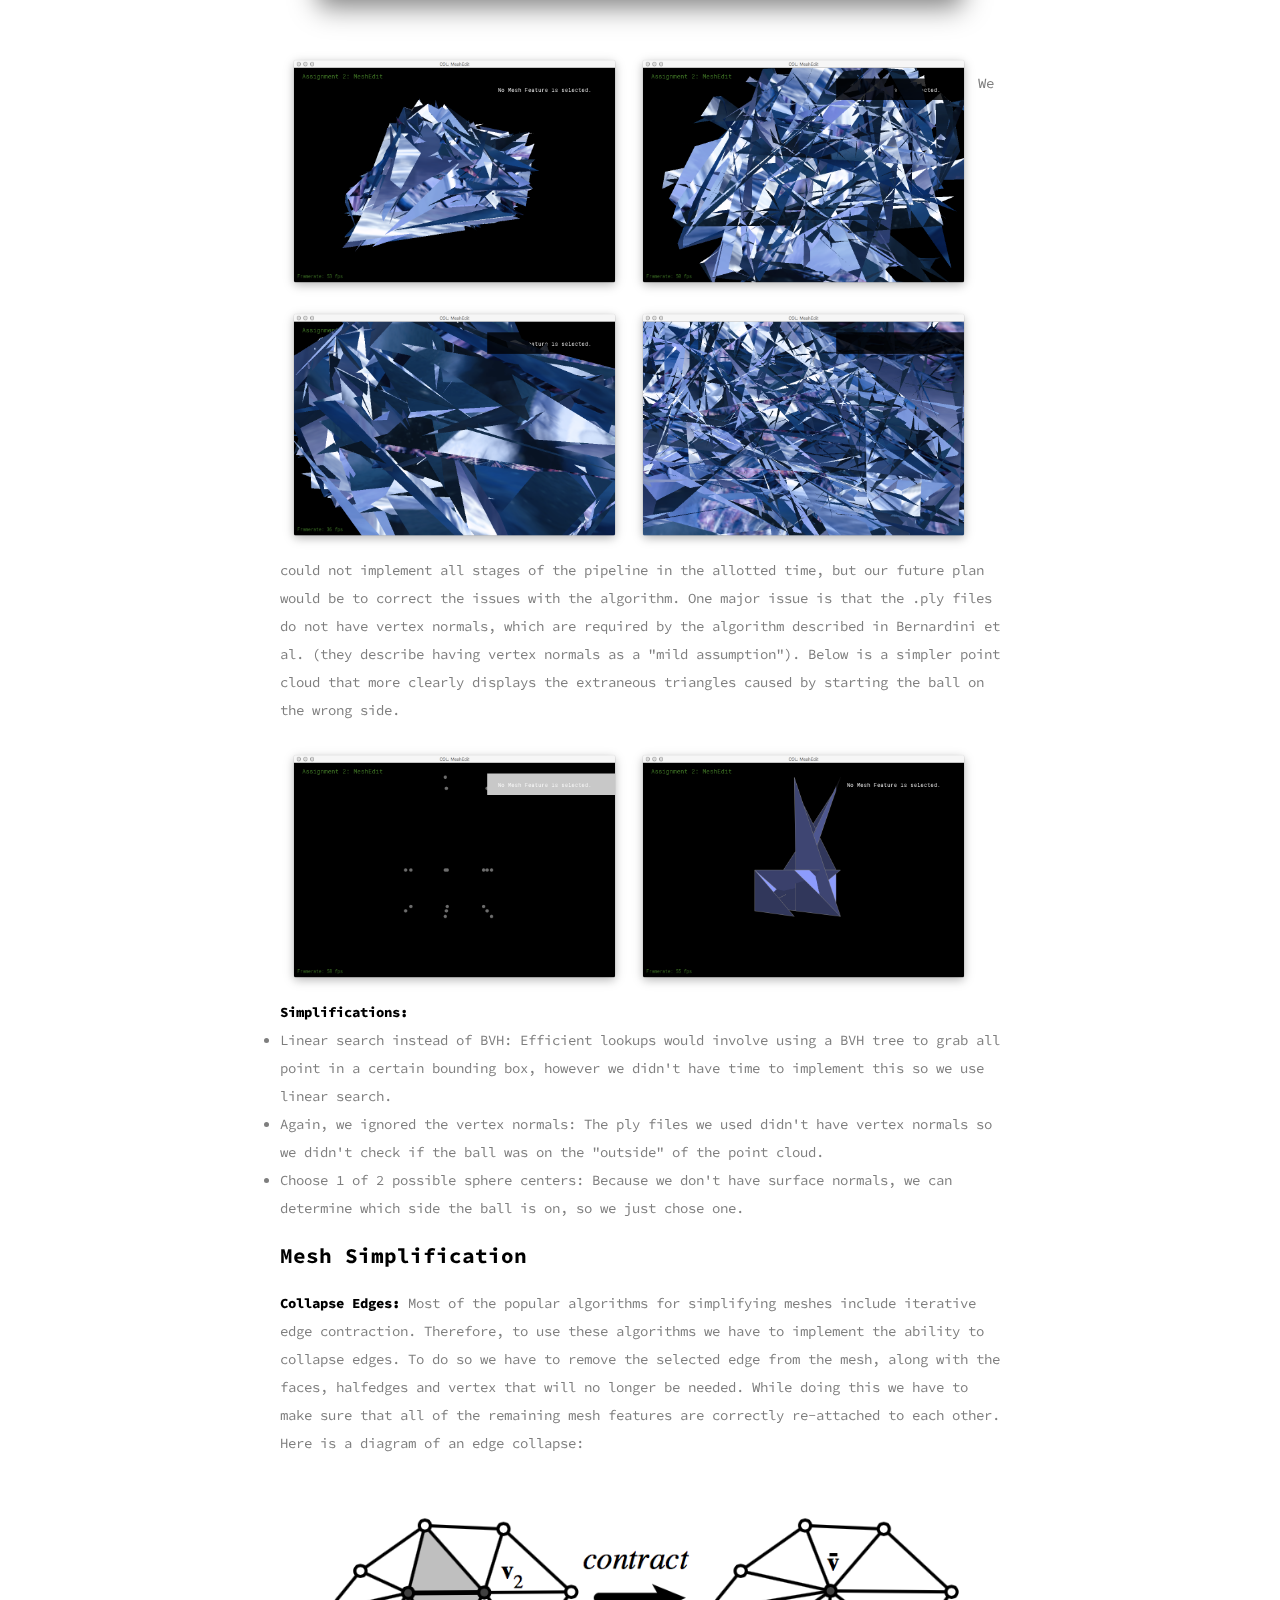
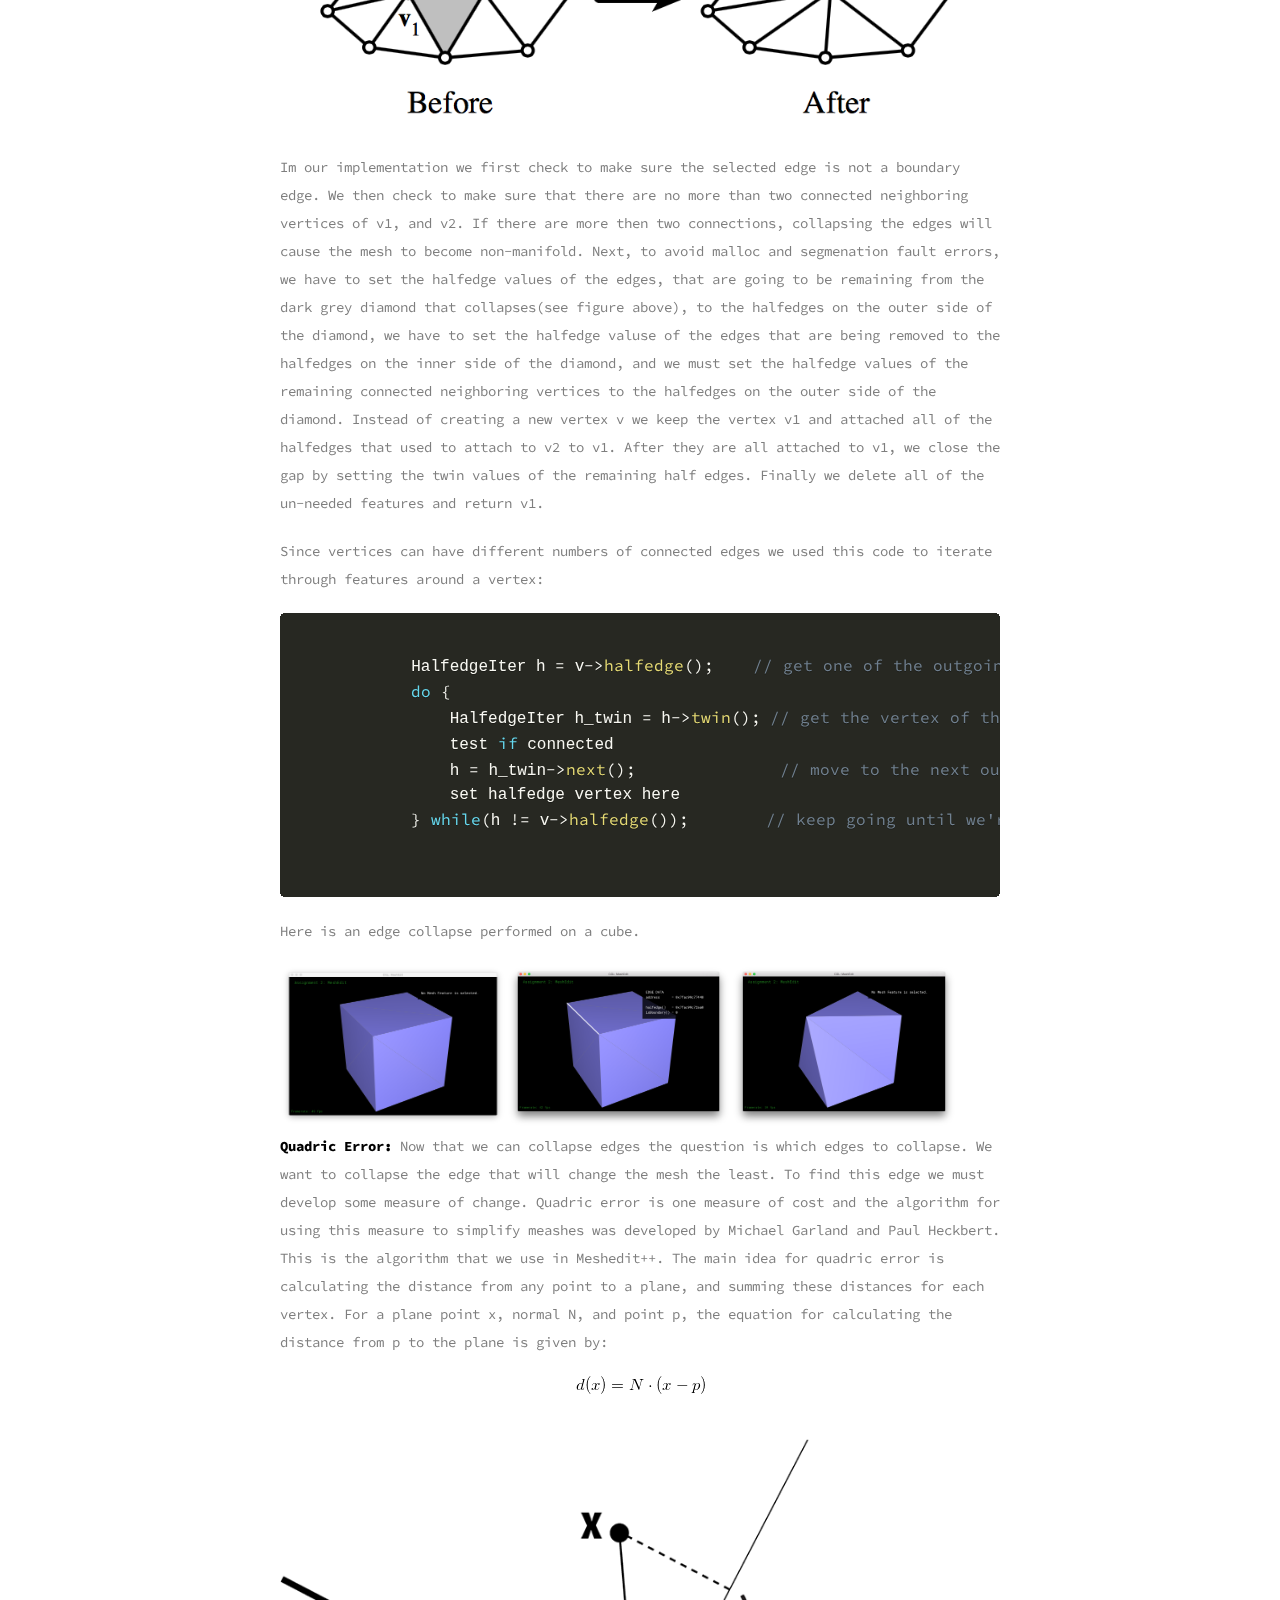
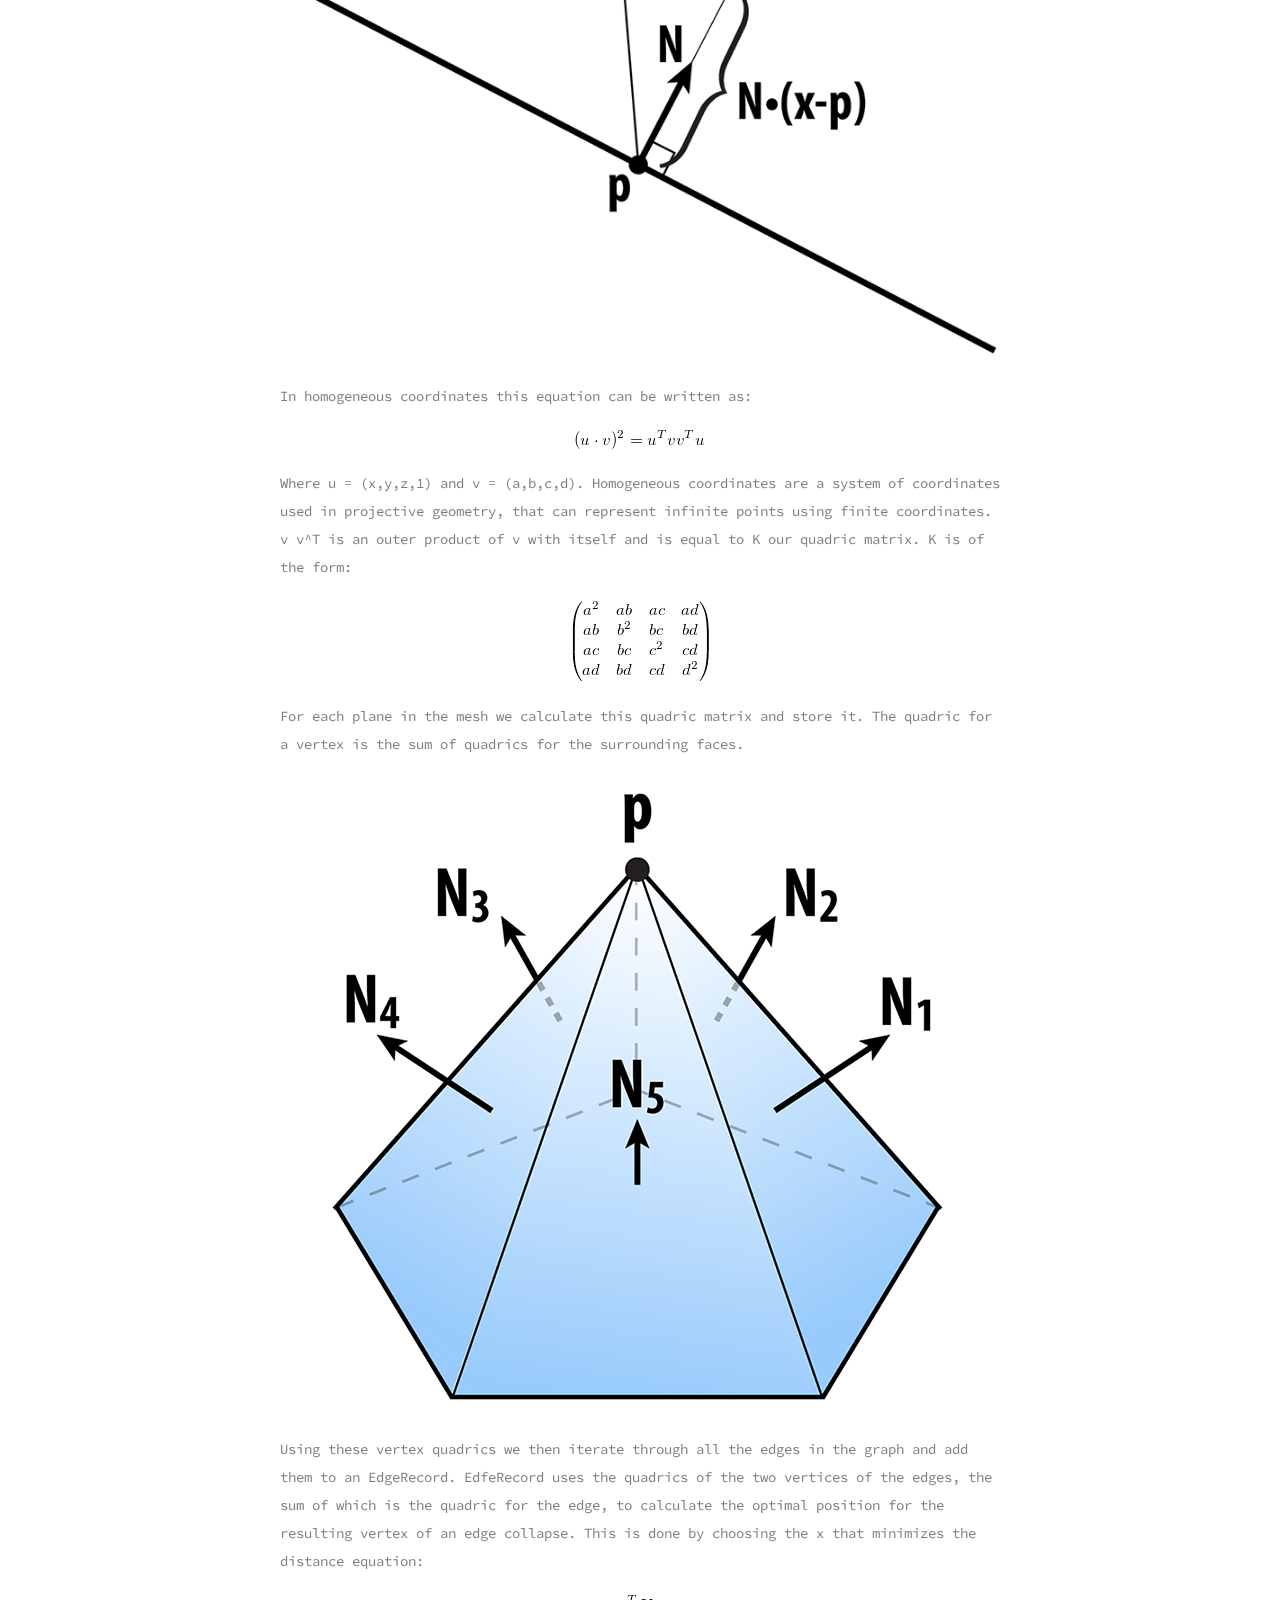
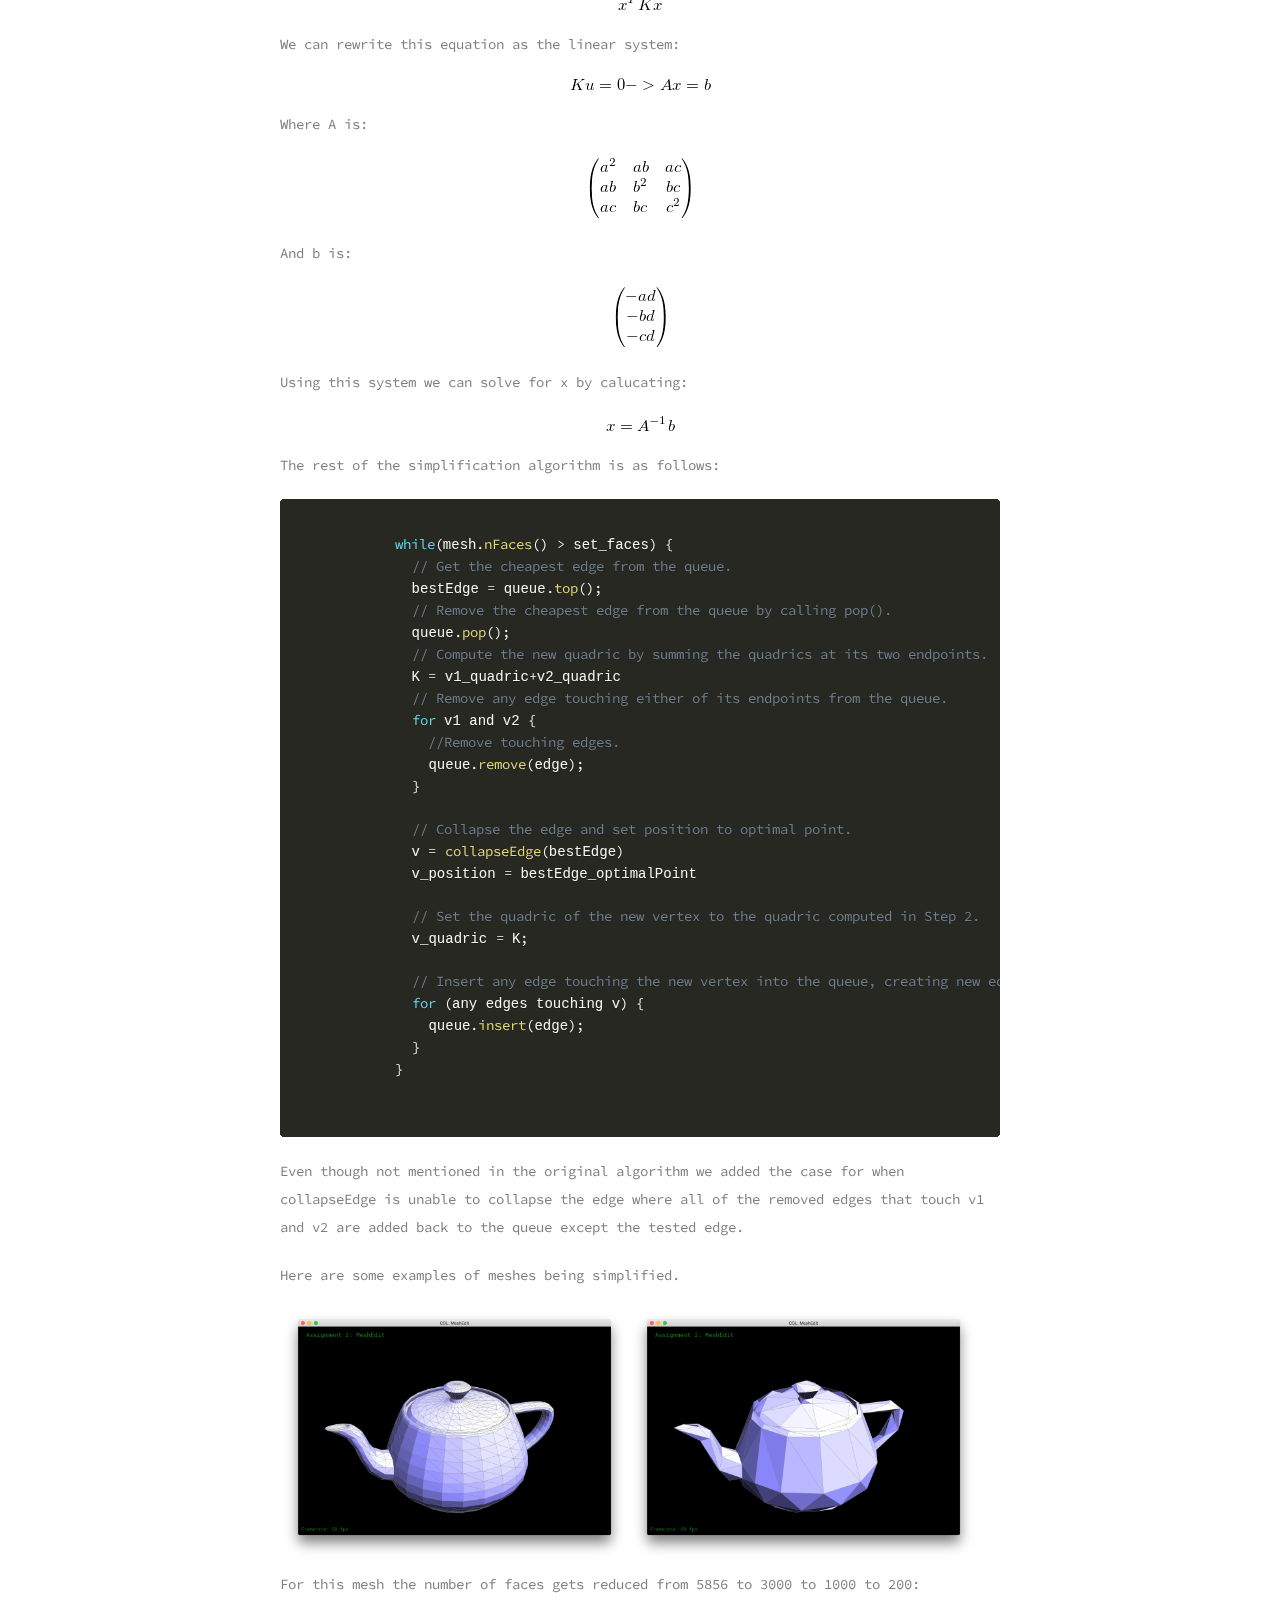
==== commit 38fdb82d: "final website changes before submission" ====
--- a/website/index.html
+++ b/website/index.html
@@ -37,7 +37,7 @@
           vertex positions. However, in order to manipulate scanned geometries, we require <em>meshes</em>, which
           are structures composed of faces, vertices, and edges. To facilitate the point cloud-to-mesh pipeline,
           we present Meshedit++, an interactive editor which allows users to: visualize point clouds, convert
-          point clouds to potentially complex meshes, and simplify reconstruced meshes for easier use. By integrating
+          point clouds to potentially complex meshes, and simplify reconstructed meshes for easier use. By integrating
           all steps of the pipeline into one editor, we intend to transform the pipeline from an automatic, hidden
           process into an interactive and illuminating experience.
         </section>
@@ -55,8 +55,6 @@
         <section class="text">
           In the following sections, we describe the algorithms and technical details for each stage of the
           pipeline.
-
-          //TODO: more goes here? idk
         </section>
 
         <section class="header">
@@ -74,7 +72,7 @@
           object, which is simply an object with x, y, and z fields that supports vector operations such
           as vector addition, dot products and norms. Next, we create a <strong>PointCloud</strong> object which contains
           the vertices, encapsulate the object in a <strong>PointCloudNode</strong> which we push to the back of a list
-          of nodes in the global <strong>Scene</strong> object. This setup is neccessary for working with current rendering
+          of nodes in the global <strong>Scene</strong> object. This setup is necessary for working with current rendering
           pipeline.
         </section>
         <section class="text">
@@ -127,7 +125,7 @@
           <p>BPALoop is simply a linked list wrapper of edge that stores a pointer to the first edge in the list. The front contains a list of Loops that are currently being expanded. Loops may merge into each other or break apart as a result of join/glue operations.</p>
         </section>
         <section class="text">
-          <p>BPAEdge was necessary because the ball pivot algorithm pivots over an edge. Half edges addeded unnecessary complexity, while the polygon soup and vertices lacked the relationship between points i and j that we needed. We only keep track of edges on the constantly expandiing loop front, so every edge must have a corresponding triangle. We keep track of the third point and call it o; we will need it for our calculations later on.</p>
+          <p>BPAEdge was necessary because the ball pivot algorithm pivots over an edge. Half edges added unnecessary complexity, while the polygon soup and vertices lacked the relationship between points i and j that we needed. We only keep track of edges on the constantly expanding loop front, so every edge must have a corresponding triangle. We keep track of the third point and call it o; we will need it for our calculations later on.</p>
         </section>
         <section class="text">
           <p><strong>Algorithm:</strong>
@@ -182,7 +180,7 @@
           <section class="subimage"><img src="./images/sphere_center.png"></section>
           </section>
           <section class="text">
-          <p>One of the most common problems in this algorithm is finding a the center of a sphere with radius rho from 3 points. Given any three points i, j and x, we can form a parallelogram. The center of the parallelogram (p0) lies on the same line as the 0, 1 or 2 sphere centers that exist for our points. To find the distance t1, t2 we need to travel on the line p, we use pythagoreas theorem. </p>
+          <p>One of the most common problems in this algorithm is finding a the center of a sphere with radius rho from 3 points. Given any three points i, j and x, we can form a parallelogram. The center of the parallelogram (p0) lies on the same line as the 0, 1 or 2 sphere centers that exist for our points. To find the distance t1, t2 we need to travel on the line p, we use the Pythagorean theorem. </p>
           </section>
         <pre>
           <code class="language-clike">
@@ -204,10 +202,31 @@
           </a>
           ref: http://stackoverflow.com/questions/11719168/how-do-i-find-the-sphere-center-from-3-points-and-radius
           </section>
+
+          <section class="text">
+            However, the algorithm currently doesn't quite work as expected. Rather reconstructing a bunny out of a point cloud,
+            it reconstructs a crystalized bunny (note that environment mapping shading is applied):
+          </section>
+
+          <section class="subimage"><img src="./images/bun_pc_lowres.png"></section>
+          <section class="line-image-2"><img src="./images/crystal1.png"></section>
+          <section class="line-image-2"><img src="./images/crystal2.png"></section>
+          <section class="line-image-2"><img src="./images/crystal3.png"></section>
+          <section class="line-image-2"><img src="./images/crystal4.png"></section>
+
+          <section class="text">
+          We could not implement all stages of the pipeline in the allotted time, but our future plan would be to correct the issues
+          with the algorithm. One major issue is that the .ply files do not have vertex normals, which are required by the algorithm
+          described in Bernardini et al. (they describe having vertex normals as a "mild assumption"). Below is a simpler point cloud
+          that more clearly displays the extraneous triangles caused by starting the ball on the wrong side.
+          </section>
+          <section class="line-image-2"><img src="./images/simple_pc.png"></section>
+          <section class="line-image-2"><img src="./images/simple_mesh.png"></section>
+
           <section class="text">
           <strong>Simplifications:</strong>
           <li>Linear search instead of BVH: Efficient lookups would involve using a BVH tree to grab all point in a certain bounding box, however we didn't have time to implement this so we use linear search.</li>
-          <li>Ignored the vertex normals: The ply files we used didn't have vertex normals so we didn't check if the ball was on the "outside" of the point cloud.</li>
+          <li>Again, we ignored the vertex normals: The ply files we used didn't have vertex normals so we didn't check if the ball was on the "outside" of the point cloud.</li>
           <li>Choose 1 of 2 possible sphere centers: Because we don't have surface normals, we can determine which side the ball is on, so we just chose one.</li>
           </p>
         </section>
@@ -217,9 +236,9 @@
         </section>
         <section class="text">
           <p><strong>Collapse Edges:</strong>
-            Most of the popular algorithms for simplifying meshes include iterative edge contraction. Therefore, to use these algorithms we have to impelement the abiblity to collapse edges. To do so we have to remove the selected edge from the mesh, along with the faces, halfedges and vertex that will no longer be needed. While doing this we have to make sure that all of the remaining mesh features are correctly re-attached to eachother. Here is a diagram of an edge collaps:
+            Most of the popular algorithms for simplifying meshes include iterative edge contraction. Therefore, to use these algorithms we have to implement the ability to collapse edges. To do so we have to remove the selected edge from the mesh, along with the faces, halfedges and vertex that will no longer be needed. While doing this we have to make sure that all of the remaining mesh features are correctly re-attached to each other. Here is a diagram of an edge collapse:
             <section class="subimage"><img src="./images/collaps.png"></section>
-            Im our implementation we first check to make sure the selected edge is not a boundary edge. We then check to make sure that there are no more than two connected neighboring vertices of v1, and v2. If there are more then two connections, collapsing the edges will cause the mesh to become non-manifold. Next, to avaoid malloc and segmenation fault errors, we have to set the halfedge values of the edges, that are going to be remaining from the dark grey diamond that collapses(see figure above), to the halfedges on the outer side of the diamond, we have to set the halfedge valuse of the edges that are being removed to the halfedges on the inner side of the diamond, and we must set the halfedge values of the remaining connected neighboring vertices to the halfedges on the outer side of the diamond. Instead of creating a new vertex v we keep the vertex v1 and attached all of the halfedges that used to attach to v2 to v1. After they are all attached to v1, we close the gap by setting the twin values of the remaining half edges. Finally we delete all of the un-needed fatures and return v1.
+            Im our implementation we first check to make sure the selected edge is not a boundary edge. We then check to make sure that there are no more than two connected neighboring vertices of v1, and v2. If there are more then two connections, collapsing the edges will cause the mesh to become non-manifold. Next, to avoid malloc and segmenation fault errors, we have to set the halfedge values of the edges, that are going to be remaining from the dark grey diamond that collapses(see figure above), to the halfedges on the outer side of the diamond, we have to set the halfedge valuse of the edges that are being removed to the halfedges on the inner side of the diamond, and we must set the halfedge values of the remaining connected neighboring vertices to the halfedges on the outer side of the diamond. Instead of creating a new vertex v we keep the vertex v1 and attached all of the halfedges that used to attach to v2 to v1. After they are all attached to v1, we close the gap by setting the twin values of the remaining half edges. Finally we delete all of the un-needed features and return v1.
       </section>
       <section class="text">
             Since vertices can have different numbers of connected edges we used this code to iterate through features around a vertex:
@@ -229,20 +248,19 @@
             HalfedgeIter h = v->halfedge();    // get one of the outgoing halfedges of the vertex
             do {
                 HalfedgeIter h_twin = h->twin(); // get the vertex of the current halfedge
-                //TEST IF CONNECTED HERE
+                test if connected
                 h = h_twin->next();               // move to the next outgoing halfedge of the vertex.
-                //SET HALFEDGE VERTEX HERE
-            } while(h != v->halfedge());        // keep going until we're back at the beginning     
+                set halfedge vertex here
+            } while(h != v->halfedge());        // keep going until we're back at the beginning
             </code>
             </pre>
           </p>
           <section class="text">
           Here is an edge collapse performed on a cube.
-          // THESE SHOULD BE IN A LINE
-          </section>
-          <section class="subimage"><img src="./images/qe_cube_before.png"></section>
-          <section class="subimage"><img src="./images/qe_cube_during.png"></section>
-          <section class="subimage"><img src="./images/qe_cube_after.png"></section>
+          </section>
+          <section class="line-image"><img src="./images/qe_cube_before.png"></section>
+          <section class="line-image"><img src="./images/qe_cube_during.png"></section>
+          <section class="line-image"><img src="./images/qe_cube_after.png"></section>
 
           <section class="text">
           <p><strong>Quadric Error:</strong>
@@ -251,7 +269,7 @@
             <section class="equation"><img src="./images/distance1.png"></section>
             <section class="subimage"><img src="./images/PlaneNormalEquation.png"></section>
           <section class="text">
-            In homogeneous coordinates this equation can be writen as:
+            In homogeneous coordinates this equation can be written as:
           </section>
             <section class="equation"><img src="./images/distance2.png"></section>
           <section class="text">
@@ -259,12 +277,12 @@
           </section>
             <section class="equation"><img src="./images/matrix.png"></section>
           <section class="text">
-            For each plane in the mesh we calculate this qudaric matrix and store it.
+            For each plane in the mesh we calculate this quadric matrix and store it.
             The quadric for a vertex is the sum of quadrics for the surrounding faces.
           </section>
             <section class="equation"><img src="./images/VertexNormals.png"></section>
           <section class="text">
-            Using these vertex quadrics we then iterate through all the edges in the graph and add them to an EdgeRecord. EdfeRecord uses the quadrics of the two vertices of the edges, the sum of which is the quadric for the edge, to calculate the optimal position for the resulting vertex of an edge collapse. This is done by chosing the x that minimizes the distance equation:
+            Using these vertex quadrics we then iterate through all the edges in the graph and add them to an EdgeRecord. EdfeRecord uses the quadrics of the two vertices of the edges, the sum of which is the quadric for the edge, to calculate the optimal position for the resulting vertex of an edge collapse. This is done by choosing the x that minimizes the distance equation:
           </section>
             <section class="equation"><img src="./images/plane.png"></section>
           <section class="text">
@@ -295,7 +313,7 @@
               // Remove the cheapest edge from the queue by calling pop().
               queue.pop();
               // Compute the new quadric by summing the quadrics at its two endpoints.
-              K = v1_quadric+v2_qudric
+              K = v1_quadric+v2_quadric
               // Remove any edge touching either of its endpoints from the queue.
               for v1 and v2 {
                 //Remove touching edges.
@@ -317,23 +335,22 @@
             </code>
           </pre>
           <section class="text">
-            Even though not mentioned in the original agorithm we added the case for when collapseEdge is unable to collapse the edge where all of the removed edges that touch v1 and v2 are added back to the queue execpt the tested edge.
+            Even though not mentioned in the original algorithm we added the case for when collapseEdge is unable to collapse the edge where all of the removed edges that touch v1 and v2 are added back to the queue except the tested edge.
            </section>
             <section class="text">
             Here are some examples of meshes being simplified.
             </section>
-              // in a line
-              <section class="subimage"><img src="./images/teapot_mesh.png"></section>
-              <section class="subimage"><img src="./images/teapot_mesh_simple.png"></section>
-              // in a line
+              <section class="line-image-2"><img src="./images/teapot_mesh.png"></section>
+              <section class="line-image-2"><img src="./images/teapot_mesh_simple.png"></section>
             <section class="text">
-              For this mesh the number of faces goes from 5856 to 3000 to 1000 to 200:
             </section>
-              // in a line
-              <section class="subimage"><img src="./images/cow1.png"></section>
-              <section class="subimage"><img src="./images/cow2.png"></section>
-              <section class="subimage"><img src="./images/cow3.png"></section>
-              <section class="subimage"><img src="./images/cow4.png"></section>
+            <section class="text">
+            For this mesh the number of faces gets reduced from 5856 to 3000 to 1000 to 200:
+            </section>
+              <section class="line-image-2"><img src="./images/cow1.png"></section>
+              <section class="line-image-2"><img src="./images/cow2.png"></section>
+              <section class="line-image-2"><img src="./images/cow3.png"></section>
+              <section class="line-image-2"><img src="./images/cow4.png"></section>
               <section class="text">
             </pre>
           </p>
@@ -344,11 +361,49 @@
           Lessons Learned
         </section>
 
-        <section class="header">
-          <ul>
+        <section class="text">
+          <ul>
+          <li>Visualizing the point cloud is not necessary for debugging mesh reconstruction, and hence should be a lower priority.</li>
+          <li>When implementing extra classes for processing PolygonSoup objects, be sure unit test each objects of each type of class.</li>
           <li>When dealing with Halfedge structures make sure to account for all of your pieces or you can run into infinite loops and seg faults.</li>
-          <li>There are cases where an edge colapse can cause a mesh to be non-manifold and some of these cases are hard to implement checks for.</li>
-          </ul>
+          <li>There are cases where an edge collapse can cause a mesh to be non-manifold and some of these cases are hard to implement checks for.</li>
+          </ul>
+        </section>
+
+        <section class="header">
+          Usage
+        </section>
+        <section class="text">
+          <table style="width:100%">
+            <tr>
+              <td><strong>Command</strong></td>
+              <td><strong>Key</strong></td>
+            </tr>
+            <tr>
+              <td>Display point cloud</td>
+              <td>P</td>
+            </tr>
+            <tr>
+              <td>Build Mesh</td>
+              <td>B</td>
+            </tr>
+            <tr>
+              <td>Collapse</td>
+              <td>C</td>
+            </tr>
+            <tr>
+              <td>Simplify Mesh</td>
+              <td>-</td>
+            </tr>
+          </table>
+        </section>
+
+        <section class="text">
+          Load in a .ply file using the command: $ ./meshedit PLY_FILE . Important: the editor
+          expects .ply files with <strong>three</strong> entries per line (the Stanford files
+          have five.) To deal with this, either delete the extra entries on each line (only
+          the first three matter), or in main.cpp, follow the instructions to comment and
+          uncomment the fscanf lines.
         </section>
 
 
@@ -358,7 +413,7 @@
         <section class="text">
           Visualizing Point Clouds:
           <ul>
-          <li></li>
+          <li><a href="http://www.opengl-tutorial.org/beginners-tutorials/">Tutorial for learning OpenGL</a></li>
           </ul>
         </section>
 
@@ -368,7 +423,7 @@
           <li><a href="http://www.research.ibm.com/vistechnology/pdf/bpa_tvcg.pdf">The Ball-Pivoting Algorithm for Surface Reconstruction, Bernardini et al. </a></li>
           </ul>
         </section>
-          
+
         <section class="text">
           Mesh Simplification:
           <ul>
@@ -381,7 +436,12 @@
           Contributions
         </section>
         <section class="text">
-          Hello peeps
+          <ul>
+            <li><strong>Jasper:</strong> Hacked the meshedit files to have the editor render point clouds. Helped write and debug mesh reconstruction.</li>
+            <li><strong>Annalise:</strong> Implemented all of the mesh simplification step of the pipeline.</li>
+            <li><strong>Matthew:</strong> Helped write and debug mesh reconstruction. Implemented the geometry-heavy parts of mesh reconstruction,
+            such as point finding during ball pivoting.</li>
+          </ul>
         </section>
 
       </article>
--- a/website/css/style.css
+++ b/website/css/style.css
@@ -251,13 +251,13 @@
   /* Opera < 12.1 */
   animation: fadein 1.5s; }
 
-.content article .image img, .main article .image img, .work article .image img, .work article .subimage img {
+.content article .image img, .main article .image img, .work article .image img, .work article .subimage img, .work article .line-image img, .work article .line-image-2 img {
   width: 100%;
   height: 100%;
   overflow: hidden;
   box-shadow: 0px 0px 10px transparent;
   transition: box-shadow 0.25s ease-out; }
-.content article .image a:hover, .main article .image a:hover, .work article .image a:hover, .work article .subimage a:hover {
+.content article .image a:hover, .main article .image a:hover, .work article .image a:hover, .work article .subimage a:hover, .work article .line-image a:hover, .work article .line-image-2 a:hover {
   border-bottom: 1px solid transparent; }
 .content article .title, .main article .title, .work article .title {
   margin-top: 20px;
@@ -372,6 +372,40 @@
       display: table; }
     .work article .equation img:after {
       clear: both; }
+  .work article .line-image {
+    *zoom: 1;
+    float: left;
+    clear: none;
+    text-align: inherit;
+    width: 31.33333%;
+    margin-left: 0%;
+    margin-right: 3%;
+    display: inline-block;
+    margin-right: 0px; }
+    .work article .line-image:before, .work article .line-image:after {
+      content: '';
+      display: table; }
+    .work article .line-image:after {
+      clear: both; }
+    .work article .line-image:last-child {
+      margin-right: 0%; }
+  .work article .line-image-2 {
+    *zoom: 1;
+    float: left;
+    clear: none;
+    text-align: inherit;
+    width: 48.5%;
+    margin-left: 0%;
+    margin-right: 3%;
+    display: inline-block;
+    margin-right: 0px; }
+    .work article .line-image-2:before, .work article .line-image-2:after {
+      content: '';
+      display: table; }
+    .work article .line-image-2:after {
+      clear: both; }
+    .work article .line-image-2:last-child {
+      margin-right: 0%; }
 
 .bottom {
   height: 100px;
